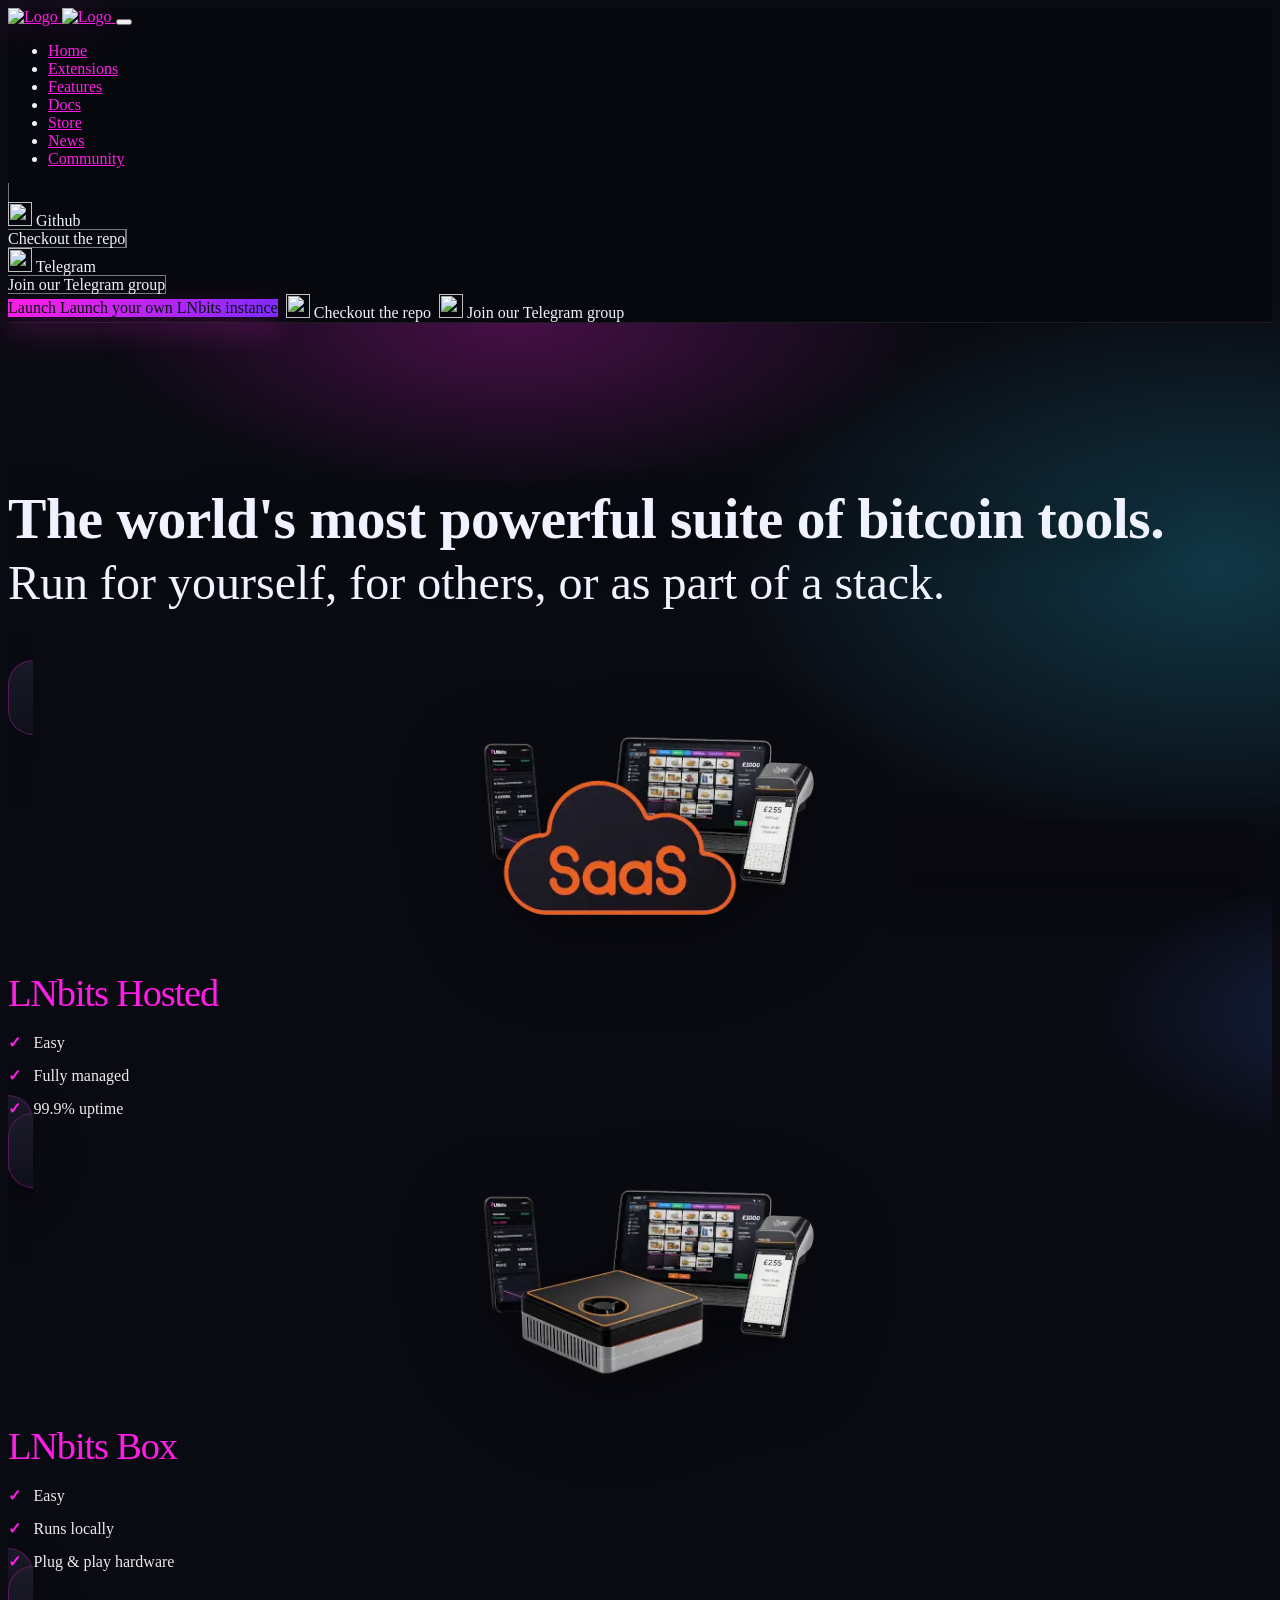
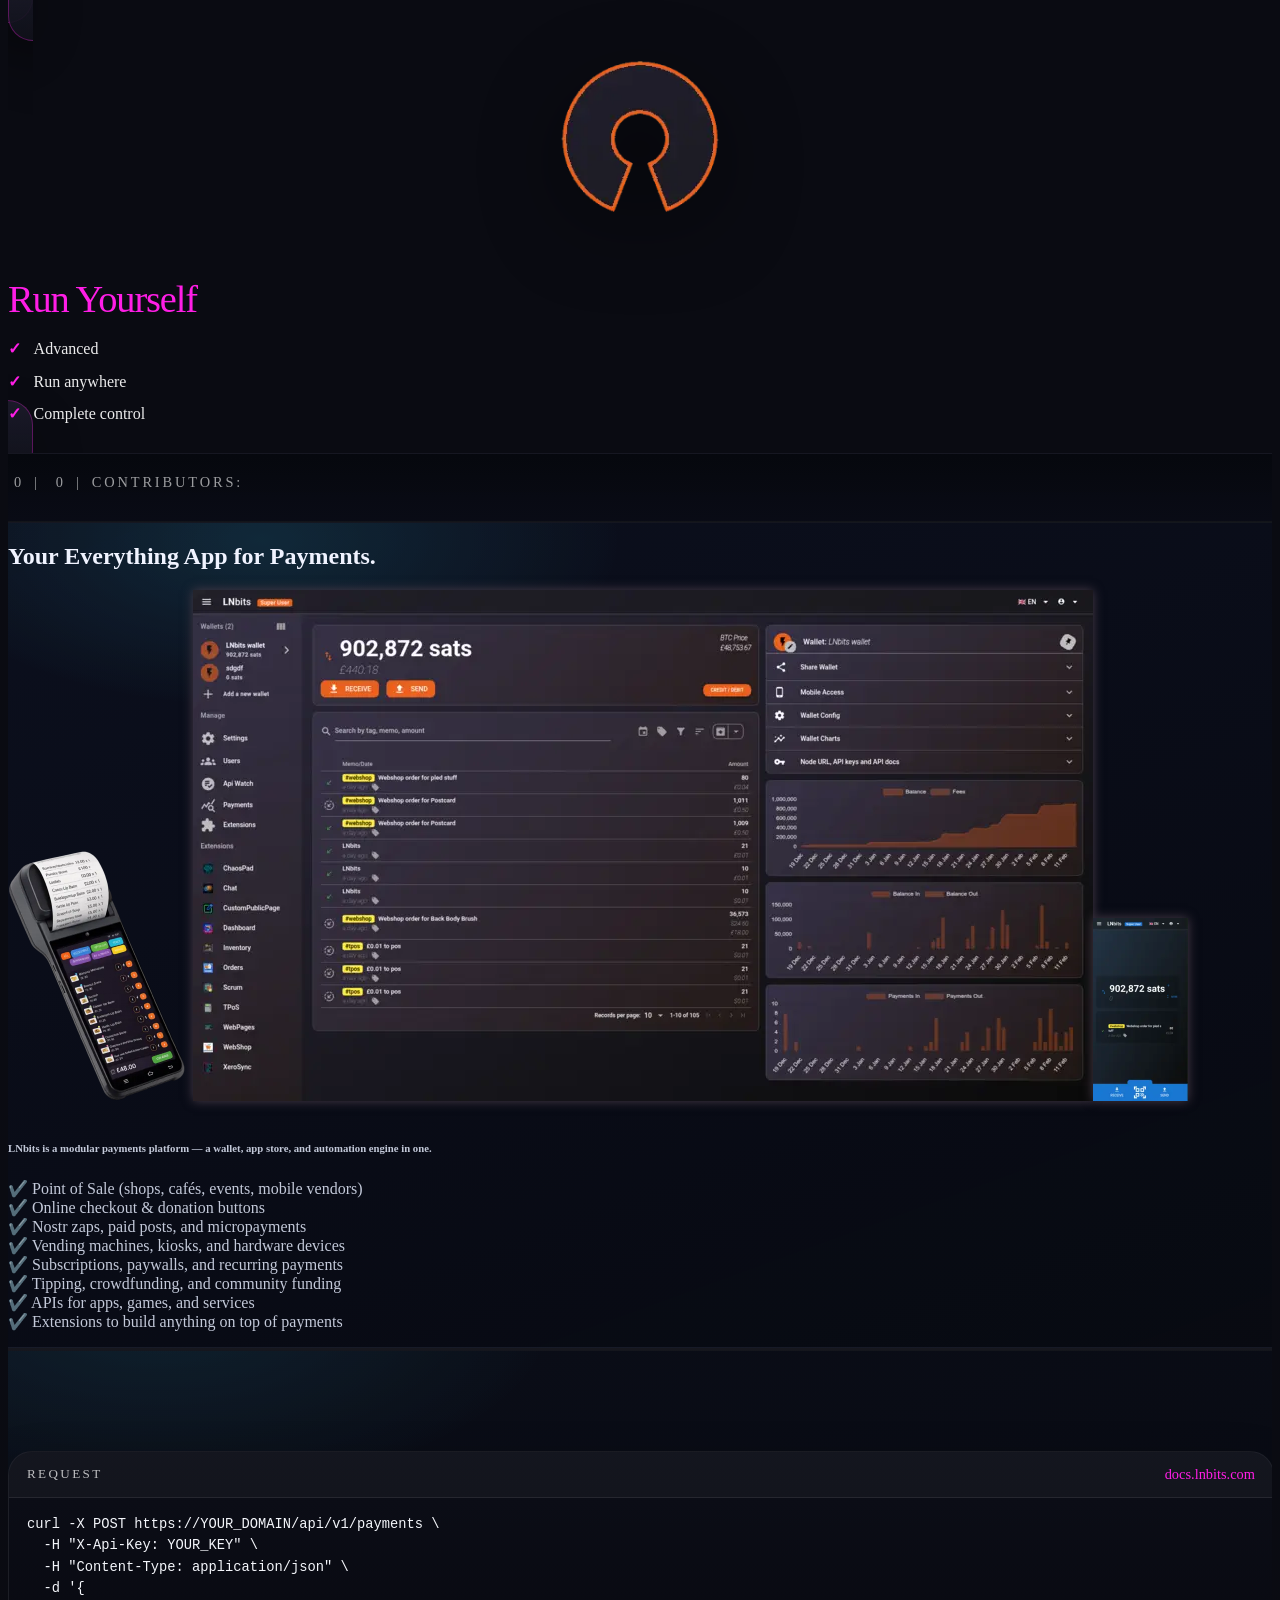
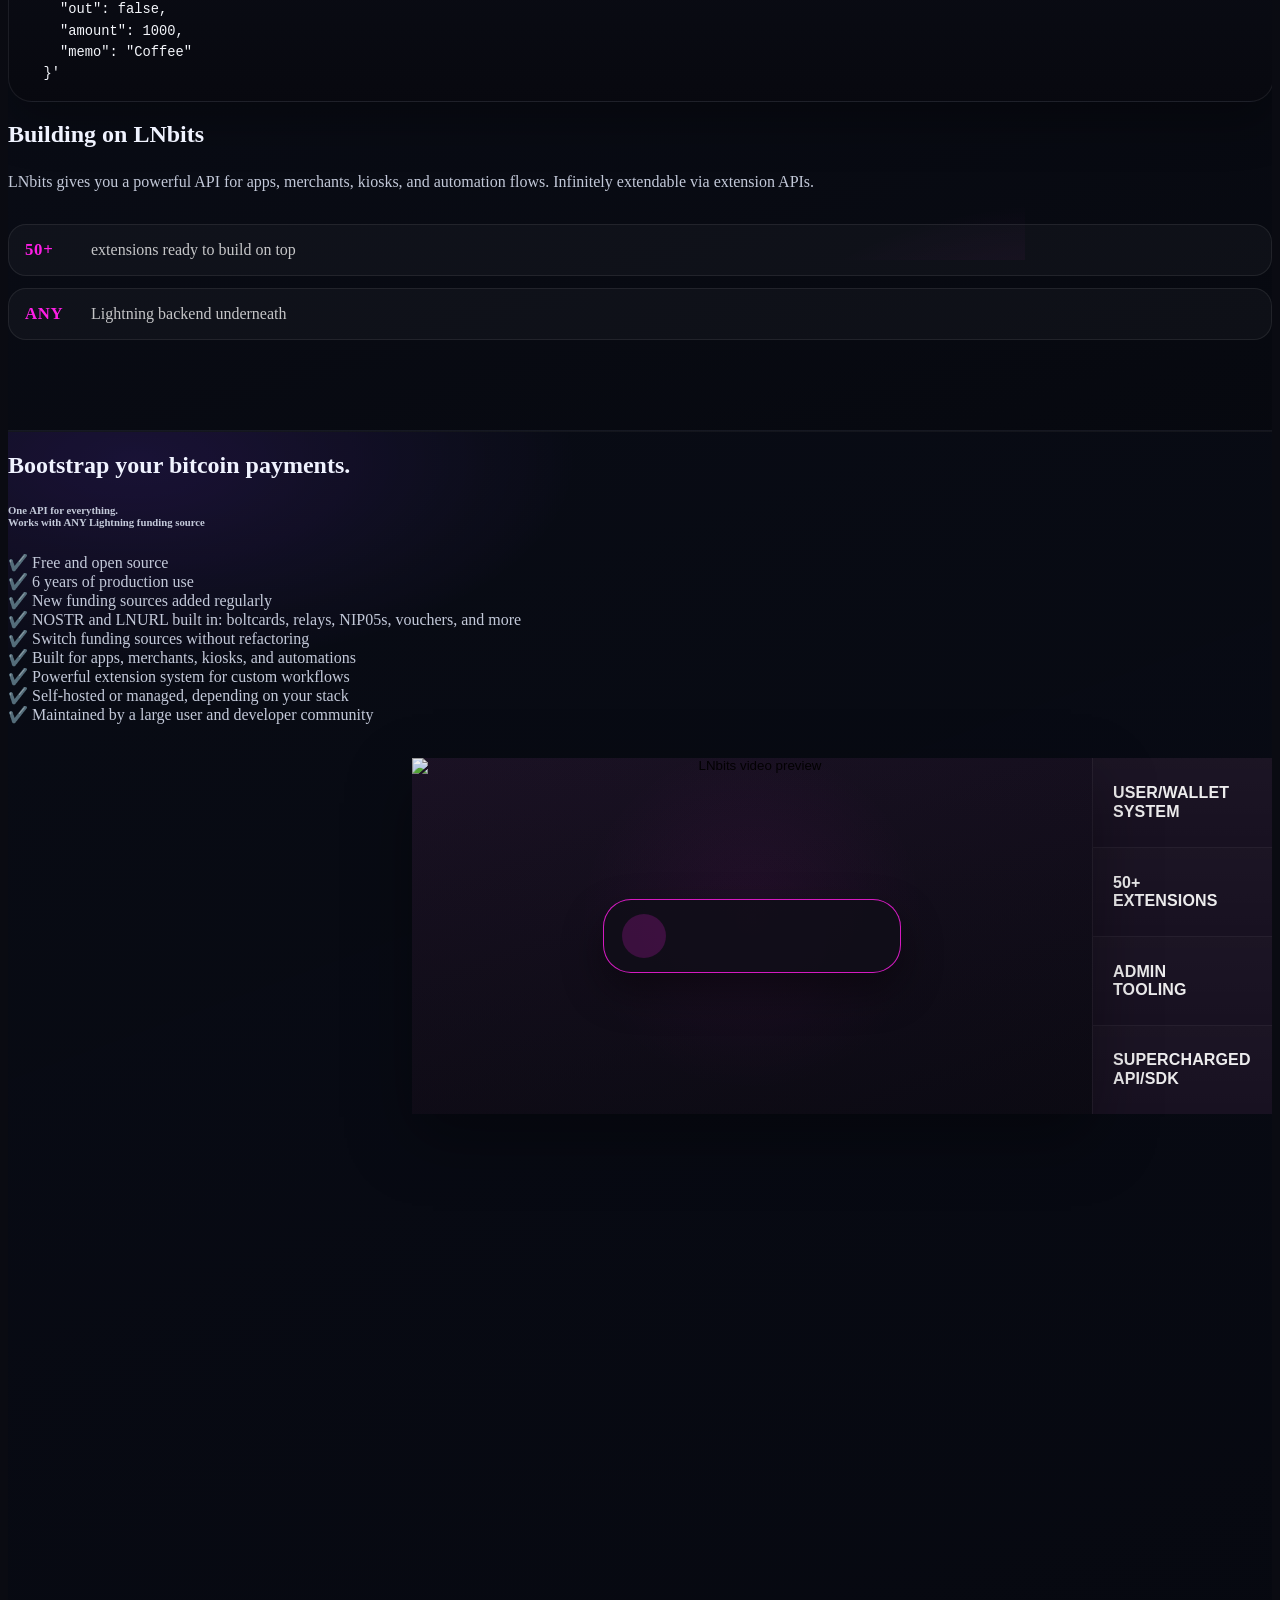
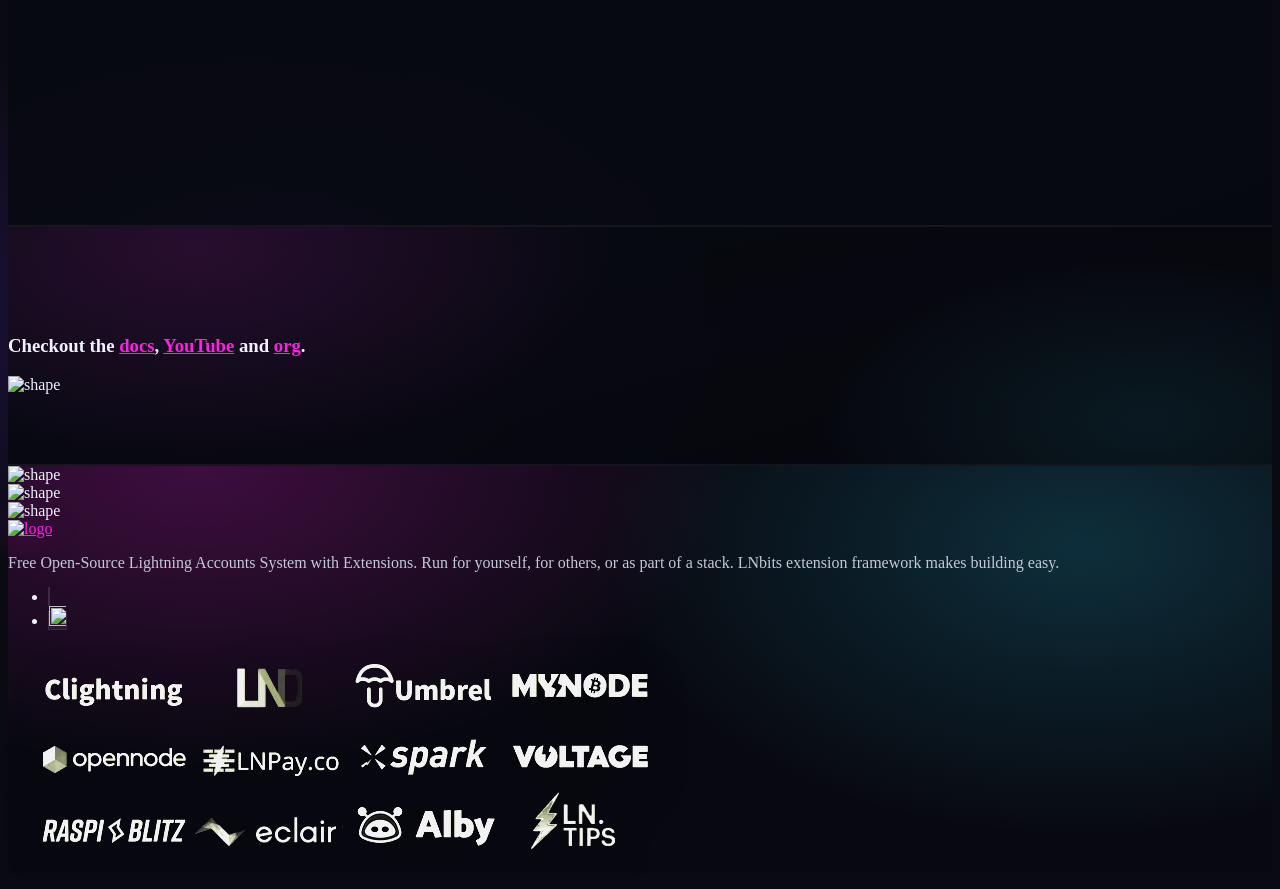
==== index.html @ 3dd3a44b "Update index.html (#21)" ====
<!DOCTYPE html>
<html lang="en">

<head>
  <!-- 600 000 000 000 -->
  <meta charset="UTF-8" />
  <meta http-equiv="X-UA-Compatible" content="IE=edge" />
  <meta name="viewport" content="width=device-width, initial-scale=1.0" />
  <title data-i18n="meta.title">LNbits | Free Open Source Bitcoin Lightning Wallet Accounts System</title>

  <!-- Primary Meta Tags -->
  <meta name="title" content="LNbits - Free Open Source Bitcoin Lightning Wallet Accounts System" data-i18n-attr="content:meta.title" />
  <meta name="description" content="LNbits - Free Open Source Bitcoin Lightning Wallet Accounts System" data-i18n-attr="content:meta.description" />
  <link rel="canonical" href="https://lnbits.com/" />
  <link rel="alternate" hreflang="x-default" href="https://lnbits.com/" />
  <link rel="alternate" hreflang="en" href="https://lnbits.com/" />
  <link rel="alternate" hreflang="es" href="https://lnbits.com/?lang=es" />
  <link rel="alternate" hreflang="fr" href="https://lnbits.com/?lang=fr" />
  <link rel="alternate" hreflang="de" href="https://lnbits.com/?lang=de" />
  <link rel="alternate" hreflang="pt" href="https://lnbits.com/?lang=pt" />
  <link rel="alternate" hreflang="it" href="https://lnbits.com/?lang=it" />
  <link rel="alternate" hreflang="nl" href="https://lnbits.com/?lang=nl" />
  <link rel="alternate" hreflang="ru" href="https://lnbits.com/?lang=ru" />
  <link rel="alternate" hreflang="zh" href="https://lnbits.com/?lang=zh" />
  <link rel="alternate" hreflang="ja" href="https://lnbits.com/?lang=ja" />
  <link rel="alternate" hreflang="ko" href="https://lnbits.com/?lang=ko" />
  <link rel="alternate" hreflang="ar" href="https://lnbits.com/?lang=ar" />
  <link rel="preload" as="image" href="assets/images/logo/logo.svg" />
  <link rel="preload" as="image" href="assets/images/products/saas_small.webp" />
  <link rel="preload" as="image" href="assets/images/products/lnbitsbox_small.webp" />
  <link rel="preload" as="image" href="assets/images/products/github_small.webp" />

  <!-- Open Graph / Facebook -->
  <meta property="og:type" content="website" />
  <meta property="og:url" content="https://lnbits.com" />
  <meta property="og:title" content="LNbits - Free Open Source Bitcoin Lightning Wallet Accounts System" data-i18n-attr="content:meta.og_title" />
  <meta property="og:description" content="LNbits - Free Open Source Bitcoin Lightning Wallet Accounts System" data-i18n-attr="content:meta.og_description" />
  <meta property="og:image" content="https://raw.githubusercontent.com/lnbits/lnbits.com/refs/heads/main/assets/images/thumb.png" />

  <!-- Twitter -->
  <meta property="twitter:card" content="summary_large_image" />
  <meta property="twitter:url" content="https://lnbits.com" />
  <meta property="twitter:title" content="LNbits - Free Open Source Bitcoin Lightning Wallet Accounts System" data-i18n-attr="content:meta.twitter_title" />
  <meta property="twitter:description" content="LNbits - Free Open Source Bitcoin Lightning Wallet Accounts System" data-i18n-attr="content:meta.twitter_description" />
  <meta property="twitter:image" content="https://raw.githubusercontent.com/lnbits/lnbits.com/refs/heads/main/assets/images/thumb.png" />
  <script>
    (function () {
      var supported = ["en", "es", "fr", "de", "pt", "it", "nl", "ru", "zh", "ja", "ko", "ar"];
      var defaultLang = "en";
      var params = new URLSearchParams(window.location.search);
      var requested = params.get("lang");
      var lang = supported.indexOf(requested) !== -1 ? requested : defaultLang;
      var canonicalUrl = lang === defaultLang ? "https://lnbits.com/" : "https://lnbits.com/?lang=" + lang;

      document.documentElement.lang = lang;

      var canonical = document.querySelector('link[rel="canonical"]');
      if (canonical) {
        canonical.href = canonicalUrl;
      }

      var ogUrl = document.querySelector('meta[property="og:url"]');
      if (ogUrl) {
        ogUrl.setAttribute("content", canonicalUrl);
      }

      var twitterUrl = document.querySelector('meta[property="twitter:url"]');
      if (twitterUrl) {
        twitterUrl.setAttribute("content", canonicalUrl);
      }
    })();
  </script>

  <!--====== Favicon Icon ======-->
  <link rel="shortcut icon" href="assets/images/favicon.ico" type="image/svg" />

  <!-- ===== All CSS files ===== -->
  <link rel="stylesheet" href="assets/css/bootstrap.min.css" />
  <link rel="stylesheet" href="assets/css/animate.css" />
  <link rel="stylesheet" href="assets/css/lineicons.css" />
  <link rel="stylesheet" href="assets/css/materialicons.css" />
  <link rel="stylesheet" href="assets/css/ud-styles.css" />
  <link rel="stylesheet" href="assets/css/quasar.prod.css" />
  <link rel="stylesheet" href="assets/css/lnbits.css" />
</head>

<body class="body--dark">

  <div id="q-app">
    <!-- ====== Header Start ====== -->
    <header class="ud-header">
      <div class="container">
        <div class="row">
          <div class="col-lg-12">
            <nav class="navbar navbar-expand-lg">
              <a class="navbar-brand" href="/">
                <img src="assets/images/logo/logo.svg" class="gt-sm ln-brand-logo" alt="Logo" width="180" height="54" fetchpriority="high" decoding="async" />
                <img src="assets/images/logo/logo.svg" class="lt-md q-pt-sm q-ml-md ln-brand-logo ln-brand-logo--mobile" alt="Logo" width="100" height="30" fetchpriority="high" decoding="async" />
              </a>
              <button
                class="navbar-toggler"
                type="button"
                aria-label="Toggle navigation"
                aria-controls="mainMenu"
                aria-expanded="false"
                onclick="window.toggleLnbitsMenu()"
              >
                <span class="toggler-icon"></span>
                <span class="toggler-icon"></span>
                <span class="toggler-icon"></span>
              </button>
              <div class="navbar-collapse" id="mainMenu">
                <ul id="nav" class="navbar-nav mx-auto">
                  <li class="nav-item">
                    <a class="ud-menu-scroll" href="#home" data-i18n="nav.home">Home</a>
                  </li>
                  <li class="nav-item">
                    <a class="ud-menu-scroll" href="#extensions" data-i18n="nav.extensions">Extensions</a>
                  </li>
                  <li class="nav-item">
                    <a class="ud-menu-scroll" href="#bootstrap" data-i18n="nav.connect">Features</a>
                  </li>
                  <li class="nav-item">
                    <a href="https://docs.lnbits.com" data-i18n="nav.docs">Docs</a>
                  </li>
                  <li class="nav-item">
                    <a href="https://shop.lnbits.com" data-i18n="nav.store">Store</a>
                  </li>
                  <li class="nav-item">
                    <a href="https://news.lnbits.com/" title="LNbits news" data-i18n="nav.news" data-i18n-attr="title:nav.news_title">News</a>
                  </li>
                   <li class="nav-item">
                    <a href="https://community.lnbits.com" title="LNbits community forum" data-i18n="nav.community" data-i18n-attr="title:nav.community_title">Community</a>
                  </li>
                </ul>
                <div class="ln-menu-actions">
                  <q-btn no-caps type="a" href="https://github.com/lnbits/lnbits#lnbits" rounded outline color="white" class="ln-btn-outline">
                    <div class="flex items-center gap-2">
                      <q-icon size="md">
                        <img src="assets/images/github_white.png" style="width: 24px; height: 24px;" width="30" height="30" loading="lazy" decoding="async">
                      </q-icon>
                      <span data-i18n="button.github">Github</span>
                    </div>
                    <q-tooltip data-i18n="tooltip.github">Visit LNbits on Github</q-tooltip>
                  </q-btn>
                  <q-btn no-caps type="a" href="https://t.me/lnbits" rounded outline color="white" class="ln-btn-outline q-mt-xs">
                    <div class="flex items-center gap-2">
                      <q-icon size="md">
                        <img src="assets/images/telegram_white.png" style="width: 24px; height: 24px;" width="30" height="30" loading="lazy" decoding="async">
                      </q-icon>
                      <span data-i18n="button.telegram">Telegram</span>
                    </div>
                    <q-tooltip data-i18n="tooltip.telegram">Join our Telegram group</q-tooltip>
                  </q-btn>
                  <q-select
                    v-model="activeLang"
                    :options="langOptions"
                    option-value="code"
                    option-label="flag"
                    dense
                    borderless
                    class="ln-lang-qselect"
                    popup-content-class="ln-lang-popup"
                    :aria-label="langLabel"
                  ></q-select>
                </div>
              </div>

              <div class="ln-header-actions">
                <q-btn
                  no-caps
                  text-color="black"
                  type="a"
                  href="https://my.lnbits.com"
                  size="md"
                  class="q-mr-xs gt-sm ln-btn-primary"
                >
                <span data-i18n="button.launch">Launch</span>
                <q-tooltip data-i18n="tooltip.launch">Launch your own LNbits instance</q-tooltip>
              </q-btn>

              <q-btn no-caps flat type="a" href="https://github.com/lnbits/lnbits#lnbits" aria-label="Github" class="gt-sm ln-header-icon-link">
                <q-icon size="md">
                  <img src="assets/images/github_white.png" style="width: 24px; height: 24px;" width="30" height="30" loading="lazy" decoding="async">
                </q-icon>
                <q-tooltip data-i18n="tooltip.github">Visit LNbits on Github</q-tooltip>
              </q-btn>
              <q-btn no-caps flat type="a" href="https://t.me/lnbits" aria-label="Telegram" class="gt-sm ln-header-icon-link q-mt-xs">
                <q-icon size="md">
                  <img src="assets/images/telegram_white.png" style="width: 24px; height: 24px;" width="30" height="30" loading="lazy" decoding="async">
                </q-icon>
                <q-tooltip data-i18n="tooltip.telegram">Join our Telegram group</q-tooltip>
              </q-btn>
              <q-select
                v-model="activeLang"
                :options="langOptions"
                option-value="code"
                option-label="flag"
                dense
                borderless
                class="gt-sm ln-lang-qselect q-ml-xs"
                popup-content-class="ln-lang-popup"
                :aria-label="langLabel"
              ></q-select>
            </div>
            </nav>
          </div>
        </div>
      </div>
    </header>
    <!-- ====== Header End ====== -->

    <div class="ln-landing-fold">
      <!-- ====== Hero Start ====== -->
      <section class="ud-hero" id="home">
        <div class="container">
          <div class="row">
            <div class="col-lg-12">
              <div class="ud-hero-content ln-hero-intro">
                <h1 class="ud-hero-title">
                  <span data-i18n="hero.title">The world's most powerful suite of bitcoin tools.</span>
                </h1>
                <p class="ud-hero-desc mb-1">
                  <span data-i18n="hero.subtitle">Run for yourself, for others, or as part of a stack.</span>
                </p>
              </div>
            </div>
          </div>
          <div class="row">
            <div class="col-lg-12">
              <div class="row justify-content-center align-items-end g-4">
                <div class="col-12 col-sm-4">
                  <a
                    class="ln-landing-product d-flex flex-column text-center"
                    href="https://my.lnbits.com"
                    rel="noopener noreferrer"
                  >
                    <img
                      class="ln-landing-product__image img-fluid"
                      src="assets/images/products/saas_small.webp"
                      alt="SaaS product image"
                      width="400"
                      height="267"
                      loading="eager"
                      fetchpriority="high"
                      decoding="async"
                    >
                    <div class="ln-landing-product__body">
                      <span class="ln-landing-product__title d-block" data-i18n="products.saas.title">LNbits Hosted</span>
                      <ul class="ln-landing-product__bullets">
                        <li data-i18n="products.saas.bullet1">Easy</li>
                        <li data-i18n="products.saas.bullet2">Fully managed</li>
                        <li data-i18n="products.saas.bullet3">99.9% uptime</li>
                      </ul>
                    </div>
                  </a>
                </div>
                <div class="col-12 col-sm-4">
                  <a
                    class="ln-landing-product d-flex flex-column text-center"
                    href="https://shop.lnbits.com/product/lnbitsbox"
                    rel="noopener noreferrer"
                  >
                    <img
                      class="ln-landing-product__image img-fluid"
                      src="assets/images/products/lnbitsbox_small.webp"
                      alt="LNbitsBox product image"
                      width="400"
                      height="267"
                      loading="eager"
                      fetchpriority="high"
                      decoding="async"
                    >
                    <div class="ln-landing-product__body">
                      <span class="ln-landing-product__title d-block" data-i18n="products.box.title">LNbits Box</span>
                      <ul class="ln-landing-product__bullets">
                        <li data-i18n="products.box.bullet1">Easy</li>
                        <li data-i18n="products.box.bullet2">Runs locally</li>
                        <li data-i18n="products.box.bullet3">Plug &amp; play hardware</li>
                      </ul>
                    </div>
                  </a>
                </div>
                <div class="col-12 col-sm-4">
                  <a
                    class="ln-landing-product d-flex flex-column text-center"
                    href="https://github.com/lnbits/lnbits"
                    rel="noopener noreferrer"
                  >
                    <img
                      class="ln-landing-product__image img-fluid"
                      src="assets/images/products/github_small.webp"
                      alt="Run Yourself product image"
                      width="400"
                      height="267"
                      loading="eager"
                      fetchpriority="high"
                      decoding="async"
                    >
                    <div class="ln-landing-product__body">
                      <span class="ln-landing-product__title d-block" data-i18n="products.selfhost.title">Run Yourself</span>
                      <ul class="ln-landing-product__bullets">
                        <li data-i18n="products.selfhost.bullet1">Advanced</li>
                        <li data-i18n="products.selfhost.bullet2">Run anywhere</li>
                        <li data-i18n="products.selfhost.bullet3">Complete control</li>
                      </ul>
                    </div>
                  </a>
                </div>
              </div>
            </div>
          </div>
        </div>
      </section>
      <!-- ====== Hero End ====== -->

      <section class="ln-contrib-strip">
        <div class="container">
          <div class="ln-contrib-label" id="ln-repo-metrics" data-i18n="contributors.label">Contributors</div>
          <div class="ln-contrib-marquee">
            <div class="ln-contrib-track" id="ln-contrib-track"></div>
          </div>
        </div>
      </section>
    </div>

    <!-- ====== Features Start ====== -->
    <section id="features" class="ud-features ln-section ln-section--devices">
      <div class="container">
        <div class="row">
          <div class="col-lg-12">
            <h2 class="q-pb-lg" data-i18n="features.title">Your Everything App for Payments.</h2>
            <div class="row">
              <div class="col-7 gt-sm ln-device-showcase">
                <div class="row ln-device-showcase__row">
                  <div class="col-3">
                    <img src="./assets/images/hero/pos.webp"
                      class="ln-device-showcase__pos"
                      width="370"
                      height="502"
                      loading="lazy" decoding="async">
                  </div>
                  <div class="col-7 q-px-xs">
                    <img src="./assets/images/hero/desktop.webp" class="ln-device-showcase__desktop" width="900" height="511" loading="lazy" decoding="async">
                  </div>
                  <div class="col-2 q-px-xs">
                    <img src="./assets/images/hero/webwallet.webp" class="ln-device-showcase__wallet" width="190" height="366" loading="lazy" decoding="async">
                  </div>
                </div>

              </div>

              <div class="col">
<h6 class="q-pb-lg" data-i18n="features.lead" data-i18n-html="true">
  <br />LNbits is a modular payments platform — a wallet, app store, and automation engine in one. 
</h6>

<p data-i18n="features.list_html" data-i18n-html="true">
  ✔️ Point of Sale (shops, cafés, events, mobile vendors)  
  <br />✔️ Online checkout & donation buttons
  <br />✔️ Nostr zaps, paid posts, and micropayments  
  <br />✔️ Vending machines, kiosks, and hardware devices  
  <br />✔️ Subscriptions, paywalls, and recurring payments  
  <br />✔️ Tipping, crowdfunding, and community funding  
  <br />✔️ APIs for apps, games, and services  
  <br />✔️ Extensions to build anything on top of payments
</p>

              </div>

            </div>

          </div>
        </div>
      </div>
    </section>
    <!-- ====== Features End ====== -->

    <!-- ====== About Start ====== -->

    <section id="extensions" class="ud-about ln-section ln-section--extensions">

      <div class="container">
        <div class="row">
          <div class="col-lg-12">

            <div class="row ln-extensions-row">
              <div class="col">
                <h2 class="q-pb-lg" data-i18n="extensions.title">LNbits extension universe.</h2>
<h6 class="q-pb-lg" data-i18n="extensions.subtitle">
  Build LNbits your way.
</h6>

<p data-i18n="extensions.body" data-i18n-html="true">
  LNbits keeps the core minimal and powerful.
  Everything else lives as optional extensions, so you only run what you actually need.
  <br />
  Build, share, and even charge people to use your own extensions.
</p>

              </div>
              <div class="col gt-md ln-extensions-wall">
                <div class="ln-extensions-wall__frame">
                  <div class="ln-extensions-wall__track" id="ln-extensions-track"></div>
                </div>
              </div>
            </div>

          </div>
        </div>
      </div>
    </section>
    <!-- ====== About End ====== -->

    <section class="ln-section ln-section--demo">
      <div class="container">
        <div class="row align-items-center g-4 ln-demo-row">
          <div class="col-lg-6">
            <div class="ln-demo-shell">
              <div class="ln-demo-shell__top">
                <span data-i18n="demo.request">Request</span>
                <a class="ln-demo-shell__link" href="https://docs.lnbits.com" target="_blank" rel="noopener noreferrer">docs.lnbits.com</a>
              </div>
              <pre class="ln-demo-code"><code>curl -X POST https://YOUR_DOMAIN/api/v1/payments \
  -H "X-Api-Key: YOUR_KEY" \
  -H "Content-Type: application/json" \
  -d '{
    "out": false,
    "amount": 1000,
    "memo": "Coffee"
  }'</code></pre>
            </div>
          </div>
          <div class="col-lg-6">
            <div class="ln-demo-copy">
              <h2 class="q-pb-md" data-i18n="demo.title">Building on LNbits</h2>
              <p class="ln-demo-lead" data-i18n="demo.body">
                LNbits gives you a powerful API for apps, merchants, kiosks, and automation flows. Infinitely extendable via extension APIs.
              </p>
              <div class="ln-demo-metrics">
                <div class="ln-demo-metric">
                  <strong data-extension-count>50+</strong>
                  <span data-i18n="demo.metric2">extensions ready to build on top</span>
                </div>
                <div class="ln-demo-metric">
                  <strong>ANY</strong>
                  <span data-i18n="demo.metric3">Lightning backend underneath</span>
                </div>
              </div>
            </div>
          </div>
        </div>
      </div>
    </section>

    <!-- ====== Features Start ====== -->
    <section id="bootstrap" class="ud-features ln-section ln-section--bootstrap">
      <div class="container">
        <div class="row">
          <div class="col-lg-12">
            <h2 class="q-pb-lg text-center" data-i18n="bootstrap.title">Bootstrap your bitcoin payments.</h2>
            <div class="row align-items-start g-4">
              <div class="col-lg-6">
                <div class="ln-bootstrap-copy">
                  <h6 class="q-pb-lg" data-i18n="bootstrap.subtitle" data-i18n-html="true">
                    One API for everything.
                    <br />Works with ANY Lightning funding source
                  </h6>
                  <p data-i18n="bootstrap.list_html" data-i18n-html="true">
                    ✔️ Free and open source
                    <br />✔️ 6 years of production use
                    <br />✔️ New funding sources added regularly
                    <br />✔️ NOSTR and LNURL built in: boltcards, relays, NIP05s, vouchers, and more
                    <br />✔️ Switch funding sources without refactoring
                    <br />✔️ Built for apps, merchants, kiosks, and automations
                    <br />✔️ Powerful extension system for custom workflows
                    <br />✔️ Self-hosted or managed, depending on your stack
                    <br />✔️ Maintained by a large user and developer community
                  </p>
                </div>
              </div>
              <div class="col-lg-6">
                <div class="ln-bootstrap-showcase">
                  <div class="ln-bootstrap-showcase__stage">
                    <button
                      type="button"
                      class="ln-bootstrap-showcase__player"
                      @click="openHeroVideo()"
                      :aria-label="'Play ' + vidtitle + ' video'"
                    >
                      <img :src="slideimg" alt="LNbits video preview" width="1360" height="711">
                      <span class="ln-bootstrap-showcase__screen"></span>
                      <span class="ln-bootstrap-showcase__chip">
                        <span class="ln-bootstrap-showcase__chip-icon">
                          <q-icon size="30px" name="play_arrow"></q-icon>
                        </span>
                        <span class="ln-bootstrap-showcase__chip-copy">
                          <span class="ln-bootstrap-showcase__chip-title" v-text="vidtitle"></span>
                          <small class="ln-bootstrap-showcase__chip-time" v-text="vidtime"></small>
                        </span>
                      </span>
                    </button>
                  </div>
                  <div class="ln-bootstrap-showcase__rail" aria-label="LNbits feature videos">
                    <button
                      type="button"
                      class="ln-bootstrap-tile"
                      :class="{ 'is-active': activeHeroSlide === 'slide1' }"
                      data-hero-slide="slide1"
                      @mouseenter="activateHeroSlide('slide1')"
                      @focus="activateHeroSlide('slide1')"
                      @click="activateHeroSlide('slide1')"
                    >
                      <span class="ln-bootstrap-tile__title" data-i18n="hero.slide1.title">User/Wallet System</span>
                    </button>
                    <button
                      type="button"
                      class="ln-bootstrap-tile"
                      :class="{ 'is-active': activeHeroSlide === 'slide2' }"
                      data-hero-slide="slide2"
                      @mouseenter="activateHeroSlide('slide2')"
                      @focus="activateHeroSlide('slide2')"
                      @click="activateHeroSlide('slide2')"
                    >
                      <span class="ln-bootstrap-tile__title" v-text="dynamicExtensionTitle">50+ Extensions</span>
                    </button>
                    <button
                      type="button"
                      class="ln-bootstrap-tile"
                      :class="{ 'is-active': activeHeroSlide === 'slide3' }"
                      data-hero-slide="slide3"
                      @mouseenter="activateHeroSlide('slide3')"
                      @focus="activateHeroSlide('slide3')"
                      @click="activateHeroSlide('slide3')"
                    >
                      <span class="ln-bootstrap-tile__title" data-i18n="hero.slide3.title">Admin Tooling</span>
                    </button>
                    <button
                      type="button"
                      class="ln-bootstrap-tile"
                      :class="{ 'is-active': activeHeroSlide === 'slide4' }"
                      data-hero-slide="slide4"
                      @mouseenter="activateHeroSlide('slide4')"
                      @focus="activateHeroSlide('slide4')"
                      @click="activateHeroSlide('slide4')"
                    >
                      <span class="ln-bootstrap-tile__title" data-i18n="hero.slide4.title">Supercharged API/SDK</span>
                    </button>
                  </div>
                </div>
              </div>

            </div>

          </div>
        </div>
      </div>
      <q-dialog v-model="ytpopup" @show="notifyVideoDialog(true)" @hide="notifyVideoDialog(false)">
        <q-card style="width: 90%; max-width: 80vw;" flat class="q-pa-none">
          <q-card-section class="q-pa-none">
            <div class="video-container">
              <iframe
                :src="'https://www.youtube.com/embed/' + embedLink + '?autoplay=1&showinfo=0&rel=0&modestbranding=1'"
                title="YouTube video player"
                frameborder="0"
                loading="lazy"
                allow="accelerometer; autoplay; clipboard-write; encrypted-media; gyroscope; picture-in-picture; web-share"
                referrerpolicy="strict-origin-when-cross-origin"
                allowfullscreen
              ></iframe>
            </div>
          </q-card-section>
        </q-card>
      </q-dialog>
    </section>
    <!-- ====== Features End ====== -->


    <!-- ====== FAQ Start ====== -->
    <section id="connect" class="ud-faq ln-section ln-section--connect">

      <div class="container">
        <div class="row">
          <div class="col-lg-12">
            <h3 class="text-center" data-i18n="connect.subtitle_html" data-i18n-html="true">
              Checkout the <a href="https://docs.lnbits.com">docs</a>,
              <a href="https://www.youtube.com/channel/UCGXU2Ae5x5K-5aKdmKqoLYg">YouTube</a> and <a
                href="https://github.com/lnbits">org</a>.
            </h3>
          </div>
        </div>
      </div>

      <div class="shape">
        <img src="assets/images/faq/shape.svg" alt="shape" width="1440" height="886" loading="lazy" decoding="async" />
      </div>
    </section>
  <!-- ====== FAQ End ====== -->

  <!-- ====== Footer Start ====== -->
  <footer class="ud-footer">
    <div class="shape shape-1">
      <img src="assets/images/footer/shape-1.png" alt="shape" width="570" height="492" loading="lazy" decoding="async" />
    </div>
    <div class="shape shape-2">
      <img src="assets/images/footer/shape-2.png" alt="shape" width="102" height="102" loading="lazy" decoding="async" />
    </div>
    <div class="shape shape-3">
      <img src="assets/images/footer/shape-3.png" alt="shape" width="372" height="264" loading="lazy" decoding="async" />
    </div>
    <div class="ud-footer-widgets">
      <div class="container">
        <div class="row">
          <div class="col-xl-5 col-lg-4 col-md-6">
            <div class="ud-widget">
              <a href="/" class="ud-footer-logo">
                <img src="assets/images/logo/logo.svg" alt="logo" width="496" height="148" loading="lazy" decoding="async" />
              </a>
              <p class="ud-widget-desc" data-i18n="footer.desc">
                Free Open-Source Lightning Accounts System with Extensions.
                Run for yourself, for others, or as part of a stack.
                LNbits extension framework makes building easy.
              </p>
              <ul class="ud-widget-socials">

                <li>
                  <a href="https://twitter.com/lnbits">
                    <i class="lni lni-twitter-filled"></i>
                  </a>
                </li>
                <li>
                  <a href="https://njump.me/npub10efcj7x65z2ak6vd69xr8f2hvqwuaqrhlygl3yqa4y63hfvc02mqwzaeh3" title="LNbits on Nostr"
                    target="_blank" rel="noopener noreferrer"
                  >
                    <img src="assets/images/icon-nostr.png" class="ln-nostr-icon" width="255" height="298" loading="lazy" decoding="async">
                  </a>
                </li>
              </ul>
            </div>
          </div>


          <div class="col-xl-6 col-lg-6 col-md-8 col-sm-10">
            <div class="ud-widget">
              <div class="col">
                <img src="./assets/images/hero/lightning-funding-sources.webp" class="ln-funding-logos" width="685" height="227" loading="lazy" decoding="async">
              </div>
            </div>
          </div>
        </div>
      </div>
    </div>
    <div class="ud-footer-bottom">
      <div class="container">
        <div class="row">
          <div class="col-md-8">

          </div>

        </div>
      </div>
    </div>
  </footer>
  <!-- ====== Footer End ====== -->
  </div>



  <!-- ====== All Javascript Files ====== -->
  <script defer src="assets/js/vue.global.prod.js"></script>
  <script defer src="assets/js/quasar.umd.prod.js"></script>
  <script defer src="assets/js/axios.min.js"></script>
  <script defer src="assets/js/moment.min.js"></script>
  <script defer src="assets/js/bootstrap.bundle.min.js"></script>
  <script defer src="assets/js/i18n.js"></script>
  <script defer src="assets/js/main.js"></script>
  <script defer src="assets/js/lang-select.js"></script>
  <script defer src="assets/js/saas.js"></script>
  <script defer src="assets/js/landing.js"></script>
<div id="lnbits-chat-embed-root">
  <iframe id="lnbits-chat-embed-iframe" class="ln-chat-embed" data-src="https://support.lnbits.com/chat/embed/SeRhjyXBoRNrsdsUbsZStK?min=1&label=Chat%20to%20us" title="LNbits chat" loading="lazy"></iframe>
</div>
<script>
  (function() {
    var iframe = document.getElementById('lnbits-chat-embed-iframe');
    if (!iframe) return;
    var minHeight = 56;
    var maxHeight = 520;
    var loaded = false;

    function loadChat() {
      if (loaded) return;
      loaded = true;
      iframe.src = iframe.getAttribute('data-src');
    }

    if ('requestIdleCallback' in window) {
      window.requestIdleCallback(loadChat, { timeout: 4000 });
    } else {
      window.setTimeout(loadChat, 3000);
    }

    ['pointerdown', 'keydown', 'touchstart', 'scroll'].forEach(function(eventName) {
      window.addEventListener(eventName, loadChat, { once: true, passive: true });
    });

    window.addEventListener('message', function(event) {
      if (!event.data || event.data.source !== 'lnbits-chat-embed') return;
      iframe.style.height = event.data.open ? maxHeight + 'px' : minHeight + 'px';
    });
  })();
</script>
</body>

</html>
---- assets/css/lnbits.css ----
.q-focus-helper, .q-focusable, .q-hoverable, .q-manual-focusable {
    width: auto;
}

a {
    color: rgb(255, 30, 230);
    transition: color 0.3s ease-in-out;
}

a:hover, a:focus {
    color: #2b2b2b;
}

.ln-extensions-row {
  align-items: stretch;
}

.ln-extensions-wall {
  display: flex;
  align-items: stretch;
  position: relative;
  height: calc(100% + (var(--ln-section-pad) * 2));
  margin-top: calc(var(--ln-section-pad) * -1);
  margin-bottom: calc(var(--ln-section-pad) * -1);
}

.ln-extensions-wall__frame {
  position: relative;
  width: 100%;
  max-height: 560px;
  margin-top: 0;
  overflow: hidden;
}

.ln-extensions-wall__track {
  --scroll-duration: 48s;
  display: flex;
  flex-direction: column;
  animation: ln-extensions-scroll var(--scroll-duration) linear infinite;
}

.ln-extensions-wall__grid {
  display: grid;
  grid-template-columns: repeat(4, minmax(140px, 1fr));
  gap: 10px;
  padding: 0 12px 16px;
}

.ln-extension-card {
  display: flex;
  align-items: center;
  gap: 10px;
  padding: 8px 10px;
  border-radius: 10px;
  border: 1px solid rgba(255, 255, 255, 0.12);
  background: rgba(9, 11, 18, 0.72);
  box-shadow: 0 10px 22px rgba(0, 0, 0, 0.35);
  color: var(--ln-text);
  text-decoration: none;
  transition: transform 0.25s ease, border-color 0.25s ease, box-shadow 0.25s ease;
}

.ln-extension-card:hover,
.ln-extension-card:focus {
  transform: translateY(-4px);
  border-color: rgba(255, 30, 230, 0.6);
  box-shadow: 0 14px 28px rgba(255, 30, 230, 0.18);
  color: var(--ln-text);
}

.ln-extension-card__icon {
  width: 44px;
  height: 44px;
  flex: 0 0 44px;
  border-radius: 10px;
  overflow: hidden;
  background: rgba(255, 255, 255, 0.06);
  display: flex;
  align-items: center;
  justify-content: center;
  font-weight: 700;
  color: rgba(255, 255, 255, 0.7);
}

.ln-extension-card__icon img {
  width: 100%;
  height: 100%;
  object-fit: cover;
}

.ln-extension-card__text {
  display: flex;
  flex-direction: column;
  gap: 4px;
  flex: 1;
  min-width: 0;
}

.ln-extension-card__name {
  font-size: 0.72rem;
  font-weight: 600;
  line-height: 1.1;
}

.ln-extension-card__name {
  width: 100%;
  display: block;
  overflow: hidden;
  text-overflow: ellipsis;
}

@keyframes ln-extensions-scroll {
  0% {
    transform: translateY(0);
  }
  100% {
    transform: translateY(-50%);
  }
}

@media (prefers-reduced-motion: reduce) {
  .ln-extensions-wall__track {
    animation: none;
  }
}

@media only screen and (min-width: 768px) and (max-width: 991px), 
       only screen and (max-width: 767px) {
    .navbar-collapse.collapse.show {
        background-color: var(--q-dark-page);
    }
}

@media only screen and (min-width: 768px) and (max-width: 991px), (max-width: 767px){
    .navbar-nav .nav-item:hover > a {
        color: rgb(255, 30, 230);
        opacity: 1;
    }
}

.myCanvas {
    position:absolute;
    top: 0;
    left: 0;
    transform:translateX(50%,50%);
    border: 1px solid black;
    background-color: transparent;
}

@keyframes fadeOut {
    0% {
        opacity: 100%;
    }
    100% {
        opacity: 0%;
    }
}

/* ===== Landing page custom styles (moved from index.html) ===== */

.ud-hero-buttons .ud-main-btn {
  padding: 15px 25px !important;
  text-transform: none !important;
  font-size: 16px !important;
}

.video-container {
  width: 100%;
  height: 0;
  padding-bottom: 56.25%;
  /* 16:9 aspect ratio */
  position: relative;
}

.video-container iframe {
  position: absolute;
  top: 0;
  left: 0;
  width: 100%;
  height: 100%;
  border: none;
  /* Ensure no borders */
}

:root {
  --ln-pink: #ff1ee6;
  --ln-purple: #7b2cff;
  --ln-cyan: #27d7ff;
  --ln-bg: #0a0b12;
  --ln-panel: rgba(12, 14, 24, 0.88);
  --ln-border: rgba(255, 255, 255, 0.08);
  --ln-text: #f0f3ff;
  --ln-muted: #c3c9d9;
  --body-color: #c3c9d9;
  --heading-color: #f6f8ff;
}

body.body--dark {
  background:
    radial-gradient(1200px 600px at 10% -20%, rgba(255, 30, 230, 0.25), transparent 60%),
    radial-gradient(900px 500px at 95% 10%, rgba(39, 215, 255, 0.22), transparent 55%),
    radial-gradient(800px 500px at 20% 90%, rgba(123, 44, 255, 0.25), transparent 60%),
    var(--ln-bg);
  color: var(--ln-text);
}

.ud-header {
  background: rgba(7, 8, 14, 0.7);
  border-bottom: 1px solid var(--ln-border);
  backdrop-filter: blur(14px);
}

.navbar-brand img,
.ud-footer .ud-footer-logo img {
  filter: drop-shadow(0 0 18px rgba(255, 30, 230, 0.35));
}

.ln-brand-logo {
  width: 180px;
  height: auto;
}

.ln-brand-logo--mobile {
  width: 100px;
}

.ln-landing-fold {
  min-height: 100vh;
  display: flex;
  flex-direction: column;
}

.ud-hero {
  position: relative;
  overflow: hidden;
  padding: 118px 0 8px;
  flex: 1 0 auto;
  display: flex;
  align-items: center;
}

.ud-hero::before {
  content: "";
  position: absolute;
  inset: 0;
  background:
    radial-gradient(700px 280px at 20% 0%, rgba(255, 30, 230, 0.25), transparent 60%),
    radial-gradient(700px 300px at 80% 10%, rgba(39, 215, 255, 0.24), transparent 62%),
    radial-gradient(520px 240px at 55% 20%, rgba(76, 126, 255, 0.22), transparent 60%);
  pointer-events: none;
  background-size: 200% 200%;
  animation: heroFlow 14s ease-in-out infinite alternate;
}

.ud-hero > .container {
  position: relative;
  z-index: 1;
  width: 100%;
}

.ud-hero-content .ud-hero-title {
  text-shadow: 0 12px 40px rgba(0, 0, 0, 0.55);
  letter-spacing: -0.5px;
  margin-bottom: 8px;
}

.ln-hero-intro {
  width: 100%;
  max-width: 1280px;
  margin: 0 auto 78px;
}

.ln-hero-intro .ud-hero-title {
  font-size: var(--ln-hero-title-size, 3.6rem);
  line-height: 1.05;
  white-space: nowrap;
}

.ln-hero-intro .ud-hero-desc {
  display: block;
  margin: 0 auto;
  font-size: var(--ln-hero-desc-size, 3rem);
  line-height: 1.08;
  white-space: nowrap;
}

.ln-landing-product,
.ln-landing-product:hover,
.ln-landing-product:focus {
  min-height: 100%;
  color: var(--ln-pink);
  text-decoration: none;
  border: 1.5px solid rgba(255, 30, 230, 0.3);
  border-radius: 28px;
  padding: 26px 24px 30px;
  background: linear-gradient(180deg, rgba(28, 27, 42, 0.94), rgba(16, 17, 27, 0.88));
  box-shadow: 0 24px 50px rgba(0, 0, 0, 0.28);
  transition: transform 0.25s ease, border-color 0.25s ease, box-shadow 0.25s ease;
}

.ln-landing-product:hover,
.ln-landing-product:focus {
  transform: translateY(-6px);
  border-color: rgba(255, 30, 230, 0.48);
  box-shadow:
    0 28px 60px rgba(0, 0, 0, 0.34),
    0 0 28px rgba(255, 30, 230, 0.12);
}

.ln-landing-product__image {
  display: block;
  width: auto;
  max-width: 100%;
  height: auto;
  max-height: 250px;
  margin: 0 auto 18px;
  object-fit: contain;
  filter: drop-shadow(0 24px 42px rgba(0, 0, 0, 0.45));
  transition: filter 0.25s ease, transform 0.25s ease;
}

.ln-landing-product:hover .ln-landing-product__image,
.ln-landing-product:focus .ln-landing-product__image {
  transform: translateY(-4px);
  filter:
    drop-shadow(0 24px 42px rgba(0, 0, 0, 0.45))
    drop-shadow(0 0 24px rgba(255, 30, 230, 0.22));
}

.ln-landing-product__body {
  margin-top: auto;
}

.ln-landing-product__title {
  margin: 0;
  color: var(--ln-pink);
  font-size: clamp(1.9rem, 3vw, 2.45rem);
  line-height: 1.05;
  letter-spacing: -0.03em;
}

.ln-landing-product__bullets {
  list-style: none;
  margin: 18px 0 0;
  padding-left: 0;
  text-align: left;
  color: rgba(255, 255, 255, 0.92);
  font-size: 1rem;
  line-height: 1.55;
}

.ln-landing-product__bullets li {
  position: relative;
  padding-left: 1.6rem;
}

.ln-landing-product__bullets li::before {
  content: "✓";
  position: absolute;
  left: 0;
  top: 0;
  color: var(--ln-pink);
  font-weight: 700;
}

.ln-landing-product__bullets li + li {
  margin-top: 8px;
}

@media (max-width: 991px) {
  .ln-landing-product {
    padding: 20px 18px 22px;
    border-radius: 22px;
  }

  .ln-landing-product__image {
    max-height: 150px;
    margin-bottom: 14px;
  }

  .ln-landing-product__title {
    font-size: 1.6rem;
  }

  .ln-landing-product__bullets {
    margin-top: 14px;
    font-size: 0.9rem;
    line-height: 1.45;
  }

  .ln-landing-product__bullets li {
    padding-left: 1.35rem;
  }
}

.ln-btn-primary,
.ln-btn-outline {
  transition: transform 0.2s ease, box-shadow 0.2s ease, border-color 0.2s ease;
}

.ln-btn-primary {
  background: linear-gradient(135deg, var(--ln-pink), var(--ln-purple));
  color: #0b0c11 !important;
  box-shadow: 0 12px 30px rgba(255, 30, 230, 0.25);
  border: none;
}

.ln-btn-primary:hover,
.ln-btn-outline:hover {
  transform: translateY(-1px);
}

.ln-btn-outline {
  border: 1px solid rgba(255, 255, 255, 0.45) !important;
  color: var(--ln-text) !important;
  background: rgba(12, 14, 24, 0.3) !important;
  backdrop-filter: blur(8px);
}

.ln-header-actions {
  display: flex;
  align-items: center;
  gap: 8px;
}

.ln-lang-qselect .q-field__control {
  border: none;
  border-radius: 999px;
  background: rgba(12, 14, 24, 0.3);
  min-height: 36px;
  padding: 0 8px 0 14px;
  color: var(--ln-text);
}

.ln-lang-qselect .q-field__native,
.ln-lang-qselect .q-field__input {
  min-height: 36px;
  line-height: 36px;
  text-align: center;
  color: var(--ln-text);
}

.ln-lang-qselect .q-field__append,
.ln-lang-qselect .q-field__prepend {
  color: var(--ln-text);
}

.ln-lang-qselect.q-field--focused .q-field__control {
  border-color: transparent;
  box-shadow: none;
}

.ln-lang-popup {
  background: rgba(12, 14, 24, 0.96);
  color: var(--ln-text);
  border: 1px solid rgba(255, 255, 255, 0.08);
}

.ln-lang-popup .q-item {
  color: var(--ln-text);
}

.ln-btn-outline:hover {
  border-color: var(--ln-pink) !important;
  color: #ffffff !important;
  box-shadow: 0 12px 24px rgba(255, 30, 230, 0.2);
}

.ln-section {
  position: relative;
  overflow: hidden;
  background: var(--ln-section-bg, linear-gradient(180deg, rgba(10, 12, 22, 0.8), rgba(8, 9, 16, 0.95)));
  border-top: 1px solid rgba(255, 255, 255, 0.05);
  border-bottom: 1px solid rgba(255, 255, 255, 0.05);
  color: var(--ln-text);
}

.ln-section::before {
  content: "";
  position: absolute;
  inset: -30% 0;
  background: var(--ln-section-glow, none);
  opacity: 0.7;
  pointer-events: none;
  mix-blend-mode: screen;
}

.ln-section > .container {
  position: relative;
  z-index: 1;
}

.ln-section--devices {
  --ln-section-bg: linear-gradient(160deg, rgba(12, 16, 30, 0.95), rgba(8, 10, 18, 0.9));
  --ln-section-glow:
    radial-gradient(600px 280px at 20% 20%, rgba(39, 215, 255, 0.18), transparent 60%),
    radial-gradient(500px 260px at 85% 70%, rgba(123, 44, 255, 0.2), transparent 62%);
}

.ln-device-showcase,
.ln-device-showcase__row {
  display: flex;
  align-items: flex-end;
}

.ln-device-showcase__pos {
  width: 185px;
  height: auto;
}

.ln-device-showcase__desktop,
.ln-device-showcase__wallet {
  height: auto;
  box-shadow: 0 0 10px #483c49;
}

.ln-device-showcase__wallet {
  width: 95px;
}

.ln-section--extensions {
  --ln-section-bg: linear-gradient(170deg, rgba(10, 11, 20, 0.95), rgba(9, 12, 24, 0.9));
  --ln-section-glow:
    radial-gradient(620px 320px at 70% 25%, rgba(255, 30, 230, 0.16), transparent 65%),
    radial-gradient(520px 280px at 15% 80%, rgba(39, 215, 255, 0.14), transparent 62%);
  --ln-section-pad: 120px;
}

@media (max-width: 767px) {
  .ln-section--extensions {
    --ln-section-pad: 80px;
  }
}

.ln-section--bootstrap {
  --ln-section-bg: linear-gradient(160deg, rgba(9, 12, 22, 0.96), rgba(7, 9, 16, 0.92));
  --ln-section-glow:
    radial-gradient(680px 320px at 10% 20%, rgba(123, 44, 255, 0.2), transparent 65%),
    radial-gradient(520px 260px at 85% 65%, rgba(255, 30, 230, 0.14), transparent 62%);
}

.ln-bootstrap-copy {
  max-width: 560px;
}

.ln-bootstrap-showcase {
  max-width: 860px;
  margin-left: auto;
  padding-top: 18px;
  display: grid;
  grid-template-columns: minmax(0, 1.6fr) 180px;
  gap: 0;
  align-items: stretch;
}

.ln-bootstrap-showcase__stage {
  min-width: 0;
  display: flex;
}

.ln-bootstrap-showcase__player {
  position: relative;
  display: block;
  width: 100%;
  height: 100%;
  padding: 0;
  border: 0;
  border-radius: 0;
  background: linear-gradient(160deg, rgba(29, 19, 39, 0.96), rgba(15, 12, 23, 0.98));
  overflow: hidden;
  box-shadow: 0 24px 60px rgba(0, 0, 0, 0.35);
}

.ln-bootstrap-showcase__player:hover {
  transform: translateY(-1px);
  box-shadow: 0 28px 70px rgba(0, 0, 0, 0.45);
}

.ln-bootstrap-showcase__player img {
  display: block;
  width: 100%;
  height: 100%;
  object-fit: cover;
}

.ln-bootstrap-showcase__screen {
  position: absolute;
  inset: 0;
  background:
    linear-gradient(180deg, rgba(7, 8, 14, 0.06), rgba(7, 8, 14, 0.42)),
    radial-gradient(circle at 50% 45%, rgba(255, 30, 230, 0.08), transparent 44%);
  pointer-events: none;
}

.ln-bootstrap-showcase__chip {
  position: absolute;
  left: 50%;
  top: 50%;
  transform: translate(-50%, -50%);
  display: inline-flex;
  align-items: center;
  gap: 14px;
  min-width: min(78%, 260px);
  padding: 14px 18px;
  border: 1px solid rgba(255, 30, 230, 0.82);
  border-radius: 28px;
  background: rgba(17, 14, 24, 0.88);
  color: var(--ln-pink);
  box-shadow: 0 18px 40px rgba(0, 0, 0, 0.45);
  text-align: left;
}

.ln-bootstrap-showcase__chip-icon {
  display: inline-flex;
  align-items: center;
  justify-content: center;
  width: 44px;
  height: 44px;
  border-radius: 999px;
  background: rgba(255, 30, 230, 0.18);
  flex: 0 0 44px;
}

.ln-bootstrap-showcase__chip-copy {
  display: flex;
  flex-direction: column;
  min-width: 0;
}

.ln-bootstrap-showcase__chip-title {
  display: block;
  font-size: 1.2rem;
  font-weight: 700;
  line-height: 1.1;
}

.ln-bootstrap-showcase__chip-time {
  display: block;
  margin-top: 3px;
  font-size: 0.85rem;
  line-height: 1.2;
}

.ln-bootstrap-showcase__rail {
  display: grid;
  grid-template-rows: repeat(4, 1fr);
  gap: 0;
  height: 100%;
  align-self: stretch;
  background: rgba(18, 14, 26, 0.92);
}

.ln-bootstrap-tile {
  min-height: 0;
  width: 100%;
  height: 100%;
  display: flex;
  align-items: center;
  justify-content: flex-start;
  padding: 18px 20px;
  border: 0;
  border-radius: 0;
  border-left: 1px solid rgba(255, 255, 255, 0.06);
  border-top: 1px solid rgba(255, 255, 255, 0.06);
  background:
    linear-gradient(180deg, rgba(255, 255, 255, 0.015), rgba(255, 255, 255, 0)),
    rgba(24, 18, 34, 0.96);
  color: rgba(255, 255, 255, 0.92);
  text-align: left;
  text-transform: uppercase;
  letter-spacing: 0.01em;
  transition: background 0.2s ease, color 0.2s ease, box-shadow 0.2s ease;
}

.ln-bootstrap-tile:first-child {
  border-top: 0;
}

.ln-bootstrap-tile:hover,
.ln-bootstrap-tile:focus-visible,
.ln-bootstrap-tile.is-active {
  background:
    linear-gradient(180deg, rgba(255, 30, 230, 0.08), rgba(255, 30, 230, 0.02)),
    rgba(31, 23, 44, 0.98);
  color: #ffffff;
  box-shadow: inset 3px 0 0 var(--ln-pink);
  transform: none;
}

.ln-bootstrap-tile__title {
  display: block;
  max-width: 10ch;
  font-size: 1rem;
  font-weight: 750;
  line-height: 1.15;
}

.ln-section--demo {
  --ln-section-bg: linear-gradient(162deg, rgba(11, 14, 25, 0.97), rgba(7, 9, 16, 0.95));
  --ln-section-glow:
    radial-gradient(640px 300px at 12% 15%, rgba(39, 215, 255, 0.14), transparent 62%),
    radial-gradient(540px 260px at 86% 75%, rgba(255, 30, 230, 0.14), transparent 62%);
  padding-top: 100px;
  padding-bottom: 90px;
}

.ln-demo-copy {
  width: 100%;
}

.ln-demo-row {
  --bs-gutter-x: 3.5rem;
}

.ln-demo-eyebrow {
  margin-bottom: 12px;
  color: rgba(255, 255, 255, 0.66);
  font-size: 0.8rem;
  letter-spacing: 0.24em;
  text-transform: uppercase;
}

.ln-demo-lead {
  color: var(--ln-muted);
  font-size: 1rem;
  line-height: 1.7;
  margin-bottom: 0;
}

.ln-demo-metrics {
  margin-top: 28px;
  display: grid;
  gap: 12px;
}

.ln-demo-metric {
  display: flex;
  align-items: center;
  gap: 14px;
  padding: 14px 16px;
  border: 1px solid rgba(255, 255, 255, 0.08);
  border-radius: 18px;
  background: rgba(255, 255, 255, 0.03);
}

.ln-demo-metric strong {
  color: var(--ln-pink);
  font-size: 1.05rem;
  letter-spacing: 0.04em;
  min-width: 52px;
}

.ln-demo-metric span {
  color: rgba(255, 255, 255, 0.76);
  line-height: 1.4;
}

.ln-demo-shell {
  width: 100%;
  border: 1px solid rgba(255, 255, 255, 0.08);
  border-radius: 24px;
  overflow: hidden;
  background: linear-gradient(180deg, rgba(12, 14, 24, 0.98), rgba(8, 9, 16, 0.96));
  box-shadow: 0 20px 48px rgba(0, 0, 0, 0.32);
}

.ln-demo-shell__top {
  padding: 14px 18px;
  border-bottom: 1px solid rgba(255, 255, 255, 0.08);
  background: rgba(255, 255, 255, 0.03);
  color: rgba(255, 255, 255, 0.72);
  font-size: 0.82rem;
  letter-spacing: 0.18em;
  text-transform: uppercase;
  display: flex;
  align-items: center;
  justify-content: space-between;
  gap: 12px;
}

.ln-demo-shell__link {
  color: var(--ln-pink);
  letter-spacing: normal;
  text-transform: none;
  font-size: 0.9rem;
  text-decoration: none;
}

.ln-demo-shell__link:hover {
  color: #fff;
}

.ln-demo-code {
  margin: 0;
  padding: 16px 18px;
  color: #f4f6fb;
  font-size: 0.86rem;
  line-height: 1.55;
  white-space: pre-wrap;
  word-break: break-word;
  background: transparent;
}

.ln-demo-code code {
  color: inherit;
  font-family: "SFMono-Regular", Consolas, "Liberation Mono", Menlo, monospace;
}

.ln-section--connect {
  --ln-section-bg: linear-gradient(165deg, rgba(8, 10, 18, 0.96), rgba(6, 7, 13, 0.95));
  --ln-section-glow:
    radial-gradient(640px 320px at 15% 25%, rgba(255, 30, 230, 0.18), transparent 65%),
    radial-gradient(520px 260px at 90% 70%, rgba(39, 215, 255, 0.12), transparent 62%);
  padding-top: 90px;
  padding-bottom: 70px;
}

.ud-widget-desc,
.ud-info-meta p,
.ud-about p,
.ud-features p,
.ud-features h6 {
  color: var(--ln-muted);
}

.ud-footer {
  background:
    radial-gradient(900px 500px at 15% 0%, rgba(255, 30, 230, 0.22), transparent 60%),
    radial-gradient(800px 480px at 85% 20%, rgba(39, 215, 255, 0.18), transparent 60%),
    #080910;
  border-top: 1px solid rgba(255, 255, 255, 0.05);
}

.ud-widget-socials a {
  background: rgba(255, 255, 255, 0.06);
  border: 1px solid rgba(255, 255, 255, 0.08);
}

.ud-widget-socials a:hover {
  border-color: var(--ln-pink);
  box-shadow: 0 8px 20px rgba(255, 30, 230, 0.2);
}

.ln-funding-logos {
  display: block;
  max-width: 100%;
  height: auto;
  opacity: 0.95;
  filter: brightness(1.25) contrast(1.15) saturate(1.05)
    drop-shadow(0 12px 28px rgba(0, 0, 0, 0.35));
}

.ln-nostr-icon {
  height: 20px;
  width: auto;
}

.ln-chat-embed {
  position: fixed;
  right: 24px;
  bottom: 24px;
  width: 360px;
  height: 56px;
  border: 0;
  border-radius: 12px;
  box-shadow: 0 16px 40px rgba(0, 0, 0, 0.35);
  z-index: 9999;
  transition: height 0.2s ease;
  overflow: hidden;
  background: rgba(0, 0, 0, 0.2);
}

.ln-contrib-strip {
  position: relative;
  padding: 20px 0 18px;
  background: linear-gradient(180deg, rgba(6, 8, 14, 0.98), rgba(10, 12, 22, 0.92));
  border-top: 1px solid rgba(255, 255, 255, 0.05);
  border-bottom: 1px solid rgba(255, 255, 255, 0.05);
  overflow: hidden;
  flex: 0 0 auto;
}

.ln-contrib-label {
  font-size: 0.9rem;
  letter-spacing: 0.2em;
  text-transform: uppercase;
  color: rgba(255, 255, 255, 0.6);
  margin-bottom: 12px;
  display: flex;
  align-items: center;
  gap: 10px;
  flex-wrap: wrap;
}

.ln-contrib-label .ln-metric {
  display: inline-flex;
  align-items: center;
  gap: 6px;
}

.ln-contrib-label .ln-metric i {
  font-size: 0.95rem;
  color: rgba(255, 255, 255, 0.75);
}

.ln-contrib-marquee {
  position: relative;
  overflow: hidden;
  mask-image: linear-gradient(90deg, transparent, #000 10%, #000 90%, transparent);
}

.ln-contrib-marquee::before,
.ln-contrib-marquee::after {
  content: "";
  position: absolute;
  top: 0;
  bottom: 0;
  width: 80px;
  pointer-events: none;
  z-index: 2;
}

.ln-contrib-marquee::before {
  left: 0;
  background: linear-gradient(90deg, rgba(6, 8, 14, 1), rgba(6, 8, 14, 0));
}

.ln-contrib-marquee::after {
  right: 0;
  background: linear-gradient(270deg, rgba(6, 8, 14, 1), rgba(6, 8, 14, 0));
}

.ln-contrib-track {
  display: flex;
  align-items: center;
  gap: 16px;
  width: max-content;
  animation: lnContribScroll 60s linear infinite;
  padding-right: 16px;
}

.ln-contrib-avatar {
  height: 48px;
  width: 48px;
  border-radius: 999px;
  border: 1px solid rgba(255, 255, 255, 0.12);
  box-shadow: 0 10px 24px rgba(0, 0, 0, 0.35);
  transition: transform 0.2s ease, border-color 0.2s ease;
  object-fit: cover;
  background: rgba(255, 255, 255, 0.05);
}

.ln-contrib-link:hover .ln-contrib-avatar {
  transform: translateY(-2px) scale(1.03);
  border-color: var(--ln-pink);
}

@media (max-width: 767px) {
  .ln-contrib-strip {
    padding: 18px 0;
  }

  .ln-contrib-avatar {
    height: 40px;
    width: 40px;
  }

  .ln-contrib-marquee::before,
  .ln-contrib-marquee::after {
    width: 40px;
  }
}

@keyframes lnContribScroll {
  0% {
    transform: translateX(0);
  }
  100% {
    transform: translateX(-50%);
  }
}

@media (max-width: 991px) {
  .ud-hero {
    padding: 104px 0 6px;
  }
}

@media (max-width: 767px) {
  .ud-hero {
    padding: 102px 0 4px;
  }

  .ln-hero-intro {
    margin-bottom: 36px;
    max-width: 860px;
  }

  .ln-hero-intro .ud-hero-title {
    font-size: clamp(2.25rem, 8vw, 3rem);
    line-height: 1.1;
    white-space: normal;
  }

  .ln-hero-intro .ud-hero-desc {
    font-size: clamp(1.4rem, 5.4vw, 2rem);
    line-height: 1.15;
    white-space: normal;
  }

  .ln-landing-product__image {
    max-height: 190px;
  }

  .ln-landing-product__title {
    font-size: 1.8rem;
  }

  .ln-landing-product__bullets {
    font-size: 0.95rem;
  }

  .ln-bootstrap-showcase {
    margin-top: 16px;
    max-width: 100%;
    padding-top: 0;
    grid-template-columns: 1fr;
  }

  .ln-bootstrap-showcase__chip {
    min-width: 0;
    width: calc(100% - 32px);
  }

  .ln-bootstrap-showcase__rail {
    grid-template-columns: repeat(2, minmax(0, 1fr));
    grid-template-rows: none;
  }

  .ln-bootstrap-tile {
    min-height: 96px;
    height: auto;
  }

  .ln-demo-metric {
    align-items: flex-start;
  }

  .ln-demo-shell {
    max-width: 100%;
  }

  .ln-demo-row {
    --bs-gutter-x: 1.5rem;
  }

  .ln-section--demo {
    padding-top: 80px;
    padding-bottom: 40px;
  }

  .ln-demo-code {
    font-size: 0.82rem;
  }

  .ln-section h2 {
    font-size: 1.75rem;
    line-height: 2.2rem;
    letter-spacing: -0.01em;
  }

}

@media (max-width: 575px) {
  .ln-bootstrap-showcase__rail {
    grid-template-columns: 1fr;
  }

  .ln-bootstrap-showcase__chip {
    gap: 12px;
    padding: 12px 14px;
  }

  .ln-bootstrap-showcase__chip-title {
    font-size: 1rem;
  }
}

@keyframes heroFlow {
  0% {
    background-position: 20% 0%, 80% 20%, 50% 10%;
  }
  100% {
    background-position: 40% 20%, 60% 0%, 70% 30%;
  }
}

@-moz-document url-prefix() {
  .ud-header,
  .ln-btn-outline,
  .ln-extension-card {
    backdrop-filter: none;
  }

  .ud-hero,
  .ud-hero::before {
    animation: none;
  }

  .ln-section::before {
    mix-blend-mode: normal;
    opacity: 0.35;
  }

  .ln-contrib-marquee {
    mask-image: none;
  }

  .ln-contrib-marquee::before,
  .ln-contrib-marquee::after {
    display: none;
  }

  .ln-funding-logos,
  .navbar-brand img,
  .ud-footer .ud-footer-logo img {
    filter: none;
  }
}
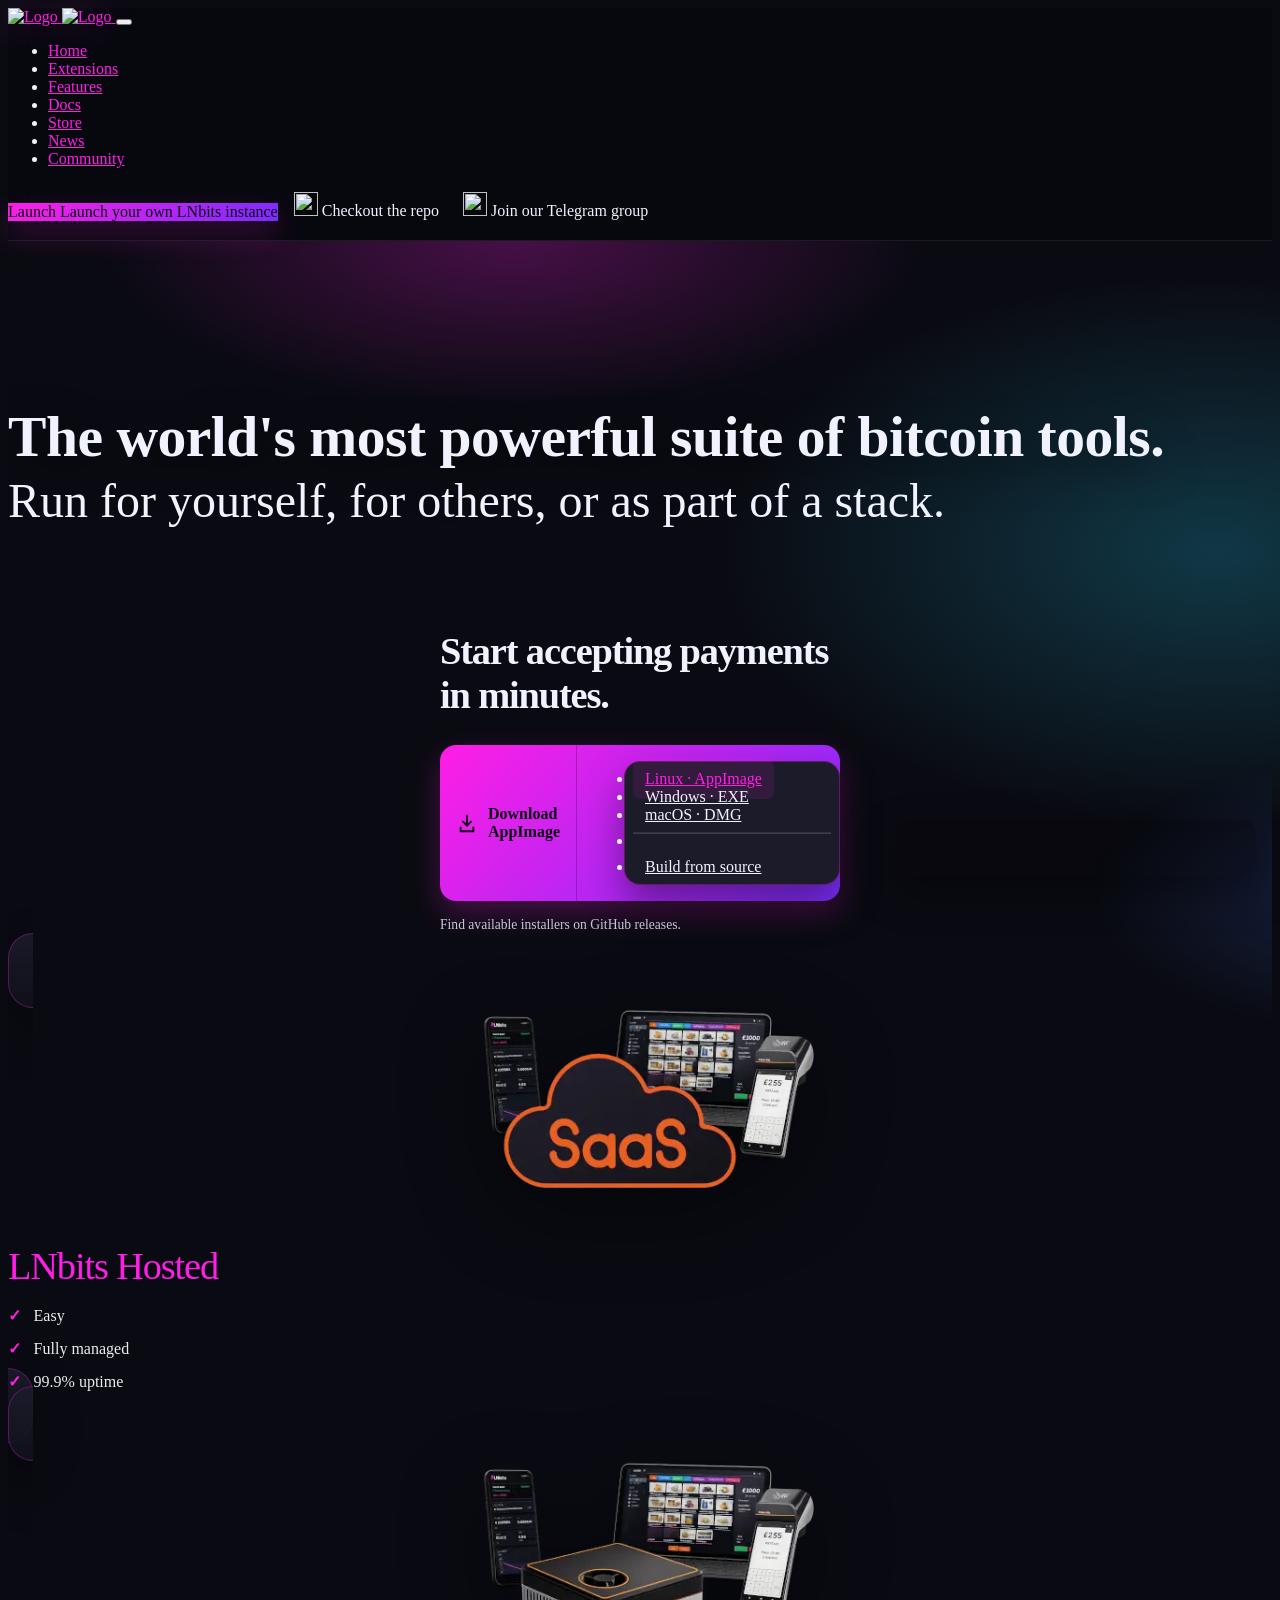
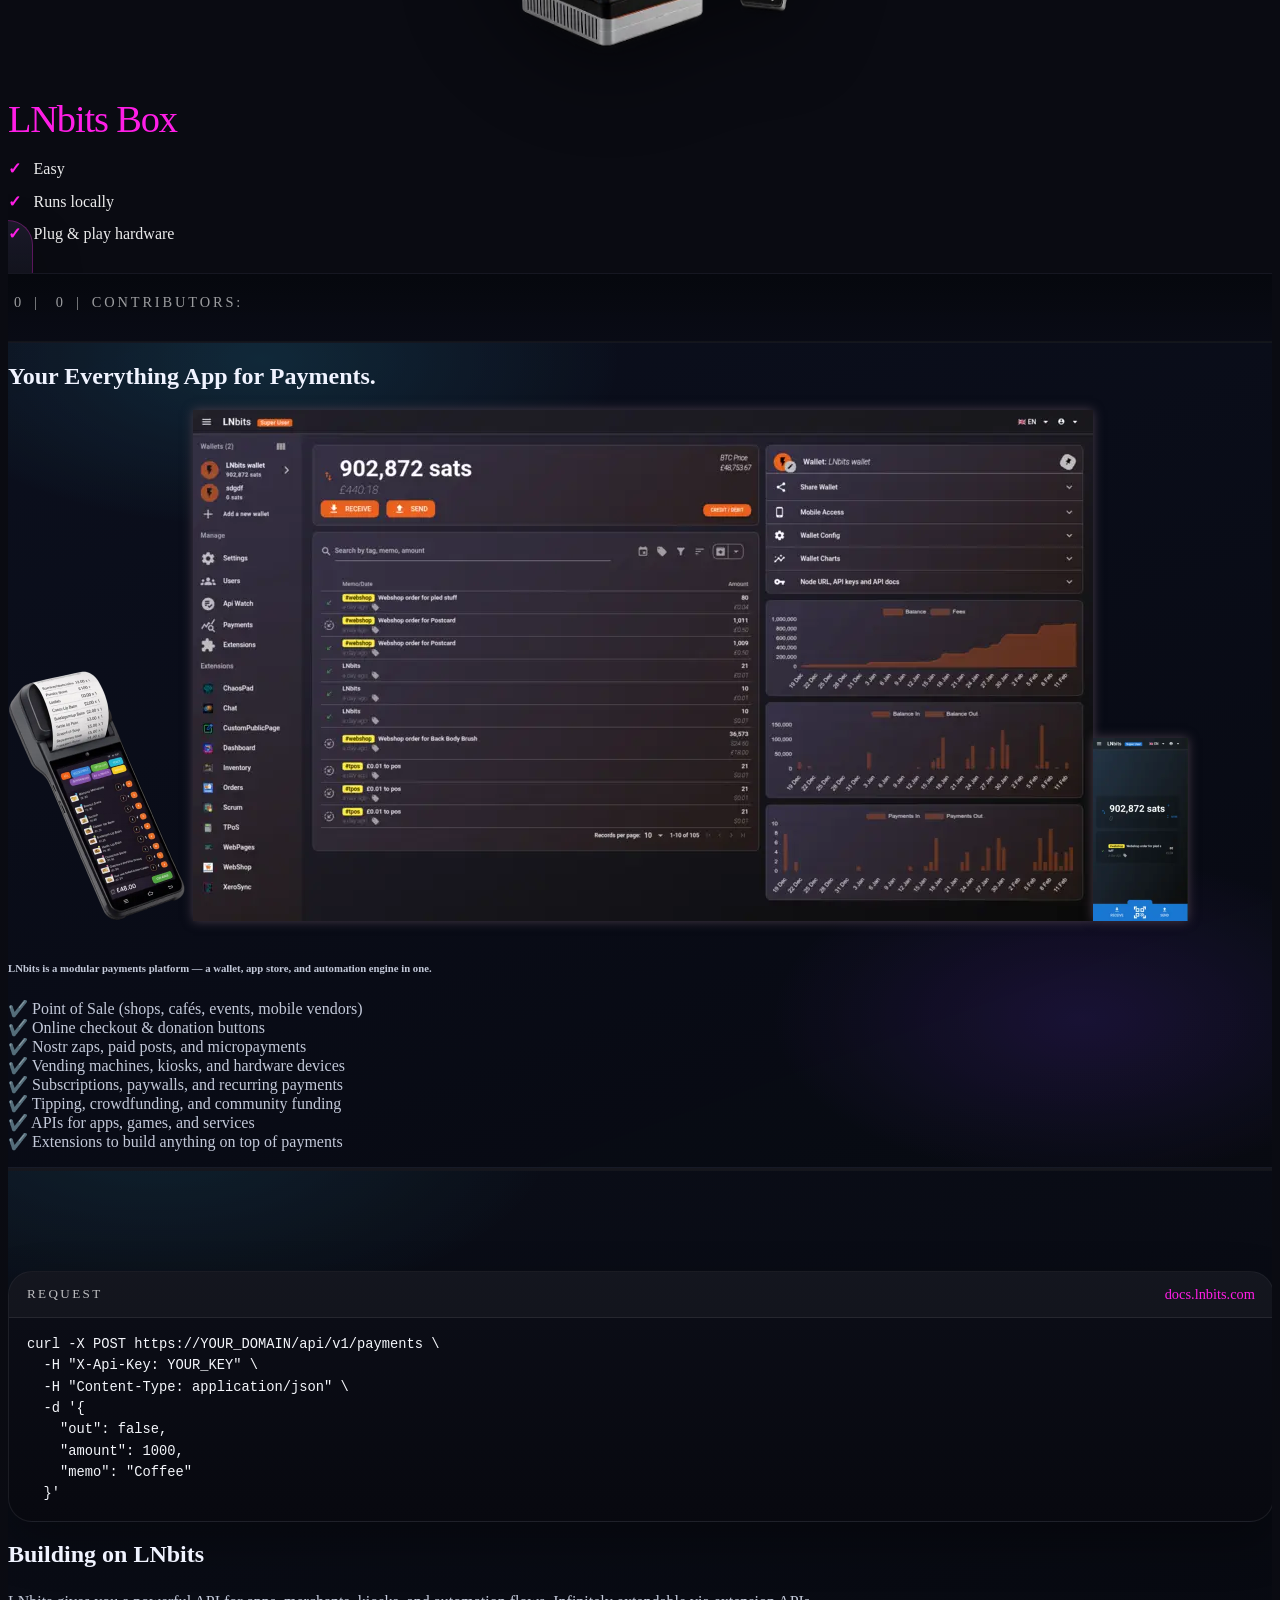
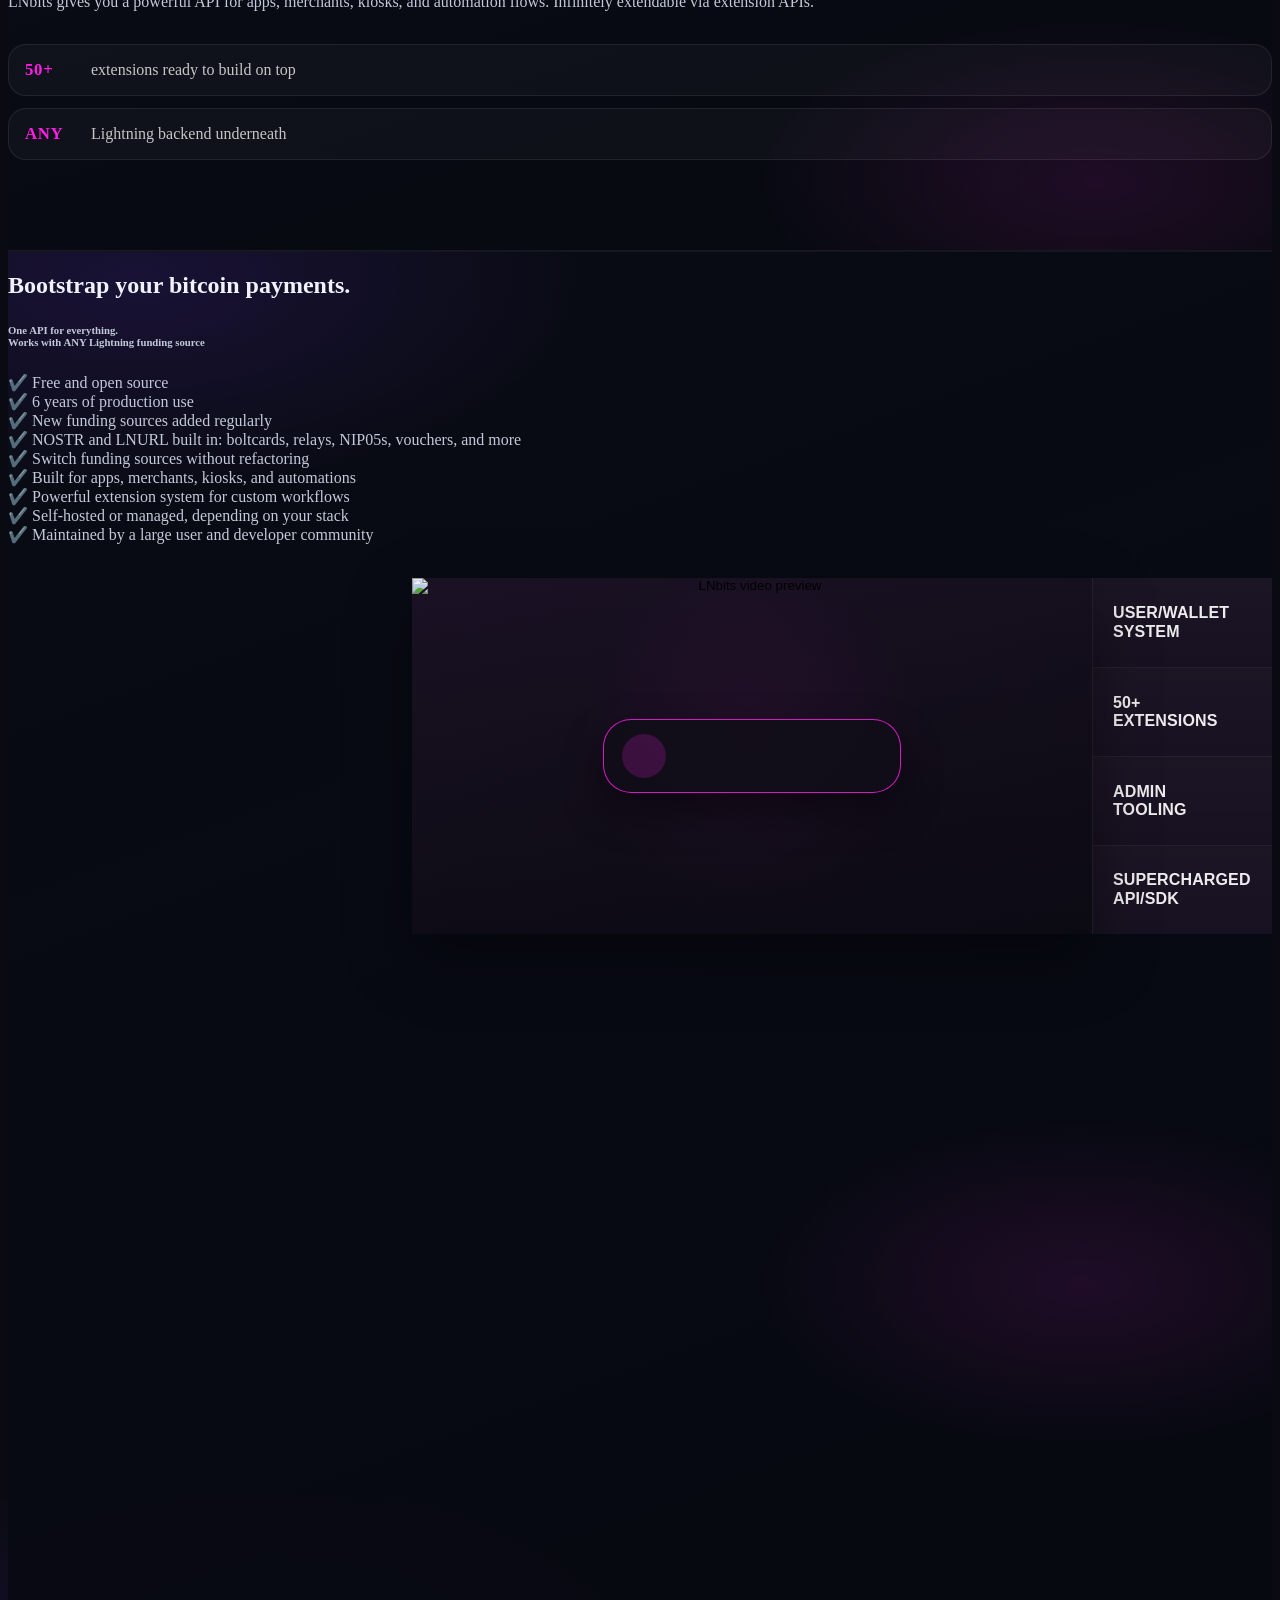
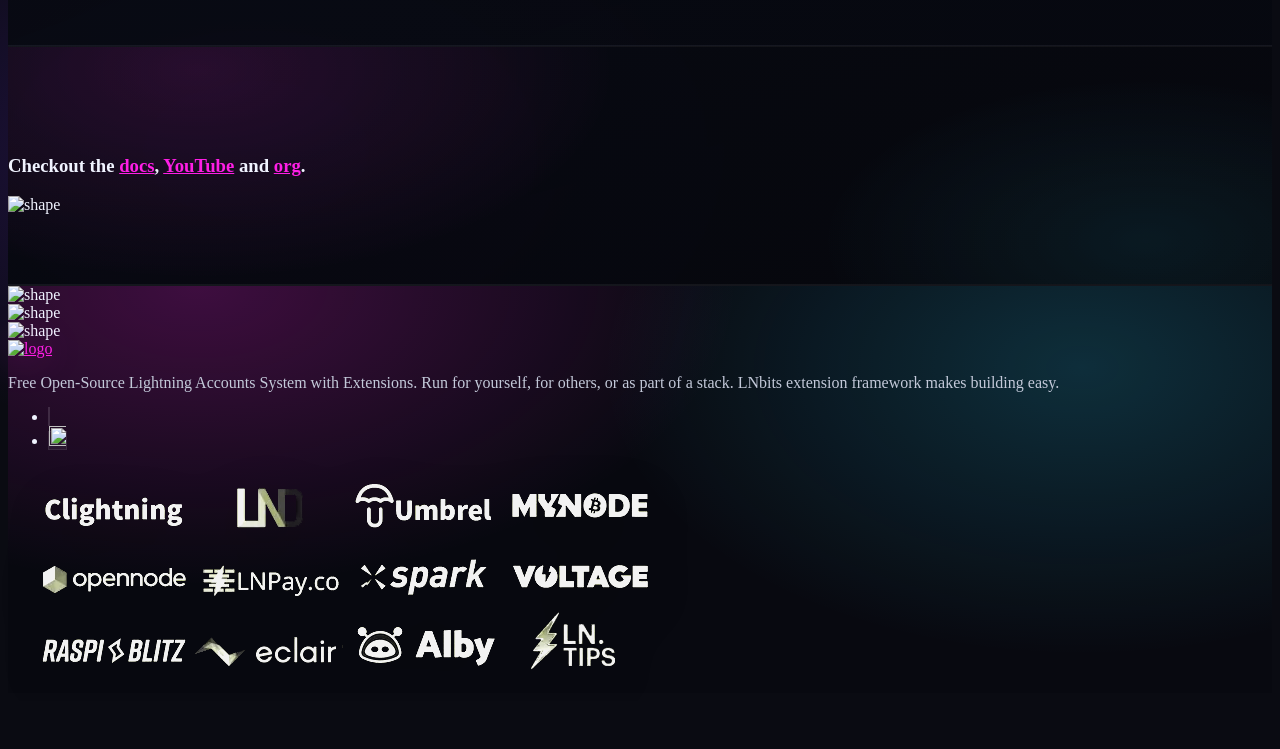
==== commit 79c01811: "install buttons" ====
--- a/index.html
+++ b/index.html
@@ -28,7 +28,6 @@
   <link rel="preload" as="image" href="assets/images/logo/logo.svg" />
   <link rel="preload" as="image" href="assets/images/products/saas_small.webp" />
   <link rel="preload" as="image" href="assets/images/products/lnbitsbox_small.webp" />
-  <link rel="preload" as="image" href="assets/images/products/github_small.webp" />
 
   <!-- Open Graph / Facebook -->
   <meta property="og:type" content="website" />
@@ -228,8 +227,28 @@
           </div>
           <div class="row">
             <div class="col-lg-12">
-              <div class="row justify-content-center align-items-end g-4">
-                <div class="col-12 col-sm-4">
+              <div class="row justify-content-center align-items-center g-4">
+                <div class="col-12 col-md-4">
+                  <div class="ln-download">
+                    <h2 class="ln-download__title" data-i18n="download.title">Start accepting payments in minutes.</h2>
+                    <div class="ln-download__control dropdown">
+                      <a id="ln-download-link" class="ln-download__button" href="https://github.com/lnbits/lnbits/releases">
+                        <svg width="22" height="22" viewBox="0 0 24 24" fill="none" stroke="currentColor" stroke-width="2" aria-hidden="true"><path d="M12 3v12m-5-5 5 5 5-5M5 16v5h14v-5" /></svg>
+                        <span id="ln-download-label" data-i18n="download.choose">Choose download</span>
+                      </a>
+                      <button class="ln-download__toggle dropdown-toggle" type="button" id="ln-download-toggle" data-bs-toggle="dropdown" data-bs-reference="parent" aria-expanded="false" aria-controls="ln-download-menu" aria-label="Choose your operating system" data-i18n-attr="aria-label:download.select"></button>
+                      <ul class="dropdown-menu ln-download__menu" id="ln-download-menu" aria-labelledby="ln-download-toggle">
+                        <li><a class="dropdown-item" data-download="linux" href="https://github.com/lnbits/lnbits/releases">Linux · AppImage</a></li>
+                        <li><a class="dropdown-item" data-download="windows" href="https://github.com/lnbits/lnbits/releases">Windows · EXE</a></li>
+                        <li><a class="dropdown-item" data-download="mac" href="https://github.com/lnbits/lnbits/releases">macOS · DMG</a></li>
+                        <li><hr class="dropdown-divider"></li>
+                        <li><a class="dropdown-item" href="https://github.com/lnbits/lnbits/blob/main/docs/guide/installation.md#option-2-uv-recommended-for-developers" data-i18n="download.source">Build from source</a></li>
+                      </ul>
+                    </div>
+                    <p class="ln-download__status" id="ln-download-status" role="status"></p>
+                  </div>
+                </div>
+                <div class="col-12 col-sm-6 col-md-4">
                   <a
                     class="ln-landing-product d-flex flex-column text-center"
                     href="https://my.lnbits.com"
@@ -255,7 +274,7 @@
                     </div>
                   </a>
                 </div>
-                <div class="col-12 col-sm-4">
+                <div class="col-12 col-sm-6 col-md-4">
                   <a
                     class="ln-landing-product d-flex flex-column text-center"
                     href="https://shop.lnbits.com/product/lnbitsbox"
@@ -277,32 +296,6 @@
                         <li data-i18n="products.box.bullet1">Easy</li>
                         <li data-i18n="products.box.bullet2">Runs locally</li>
                         <li data-i18n="products.box.bullet3">Plug &amp; play hardware</li>
-                      </ul>
-                    </div>
-                  </a>
-                </div>
-                <div class="col-12 col-sm-4">
-                  <a
-                    class="ln-landing-product d-flex flex-column text-center"
-                    href="https://github.com/lnbits/lnbits"
-                    rel="noopener noreferrer"
-                  >
-                    <img
-                      class="ln-landing-product__image img-fluid"
-                      src="assets/images/products/github_small.webp"
-                      alt="Run Yourself product image"
-                      width="400"
-                      height="267"
-                      loading="eager"
-                      fetchpriority="high"
-                      decoding="async"
-                    >
-                    <div class="ln-landing-product__body">
-                      <span class="ln-landing-product__title d-block" data-i18n="products.selfhost.title">Run Yourself</span>
-                      <ul class="ln-landing-product__bullets">
-                        <li data-i18n="products.selfhost.bullet1">Advanced</li>
-                        <li data-i18n="products.selfhost.bullet2">Run anywhere</li>
-                        <li data-i18n="products.selfhost.bullet3">Complete control</li>
                       </ul>
                     </div>
                   </a>
@@ -677,6 +670,7 @@
   <script defer src="assets/js/lang-select.js"></script>
   <script defer src="assets/js/saas.js"></script>
   <script defer src="assets/js/landing.js"></script>
+  <script defer src="assets/js/download.js"></script>
 <div id="lnbits-chat-embed-root">
   <iframe id="lnbits-chat-embed-iframe" class="ln-chat-embed" data-src="https://support.lnbits.com/chat/embed/SeRhjyXBoRNrsdsUbsZStK?min=1&label=Chat%20to%20us" title="LNbits chat" loading="lazy"></iframe>
 </div>
--- a/assets/css/lnbits.css
+++ b/assets/css/lnbits.css
@@ -282,6 +282,113 @@
   font-size: var(--ln-hero-desc-size, 3rem);
   line-height: 1.08;
   white-space: nowrap;
+}
+
+.ln-download {
+  max-width: 400px;
+  margin: 0 auto;
+  padding: 24px 0;
+}
+
+.ln-download__title {
+  margin: 0 0 28px;
+  color: var(--ln-text);
+  font-size: clamp(1.8rem, 3vw, 2.6rem);
+  line-height: 1.15;
+  letter-spacing: -0.03em;
+}
+
+.ln-download__control {
+  display: flex;
+  direction: ltr;
+  border-radius: 16px;
+  background: linear-gradient(135deg, var(--ln-pink), var(--ln-purple));
+  box-shadow: 0 12px 30px rgba(255, 30, 230, 0.25);
+}
+
+.ln-download__button,
+.ln-download__toggle {
+  display: flex;
+  align-items: center;
+  justify-content: center;
+  min-height: 60px;
+  color: #0b0c11;
+  background: transparent;
+  border: 0;
+  font: inherit;
+  font-weight: 700;
+  text-decoration: none;
+}
+
+.ln-download__button {
+  flex: 1;
+  gap: 10px;
+  padding: 14px 16px;
+  border-radius: 16px 0 0 16px;
+}
+
+.ln-download__button svg {
+  flex-shrink: 0;
+}
+
+.ln-download__toggle {
+  flex: 0 0 48px;
+  border-left: 1px solid rgba(11, 12, 17, 0.25);
+  border-radius: 0 16px 16px 0;
+}
+
+.ln-download__toggle::after {
+  margin: 0;
+}
+
+.ln-download__button:hover,
+.ln-download__toggle:hover {
+  color: #0b0c11;
+  background: rgba(255, 255, 255, 0.15);
+}
+
+.ln-download__button:focus-visible,
+.ln-download__toggle:focus-visible {
+  outline: 2px solid white;
+  outline-offset: 3px;
+}
+
+.ln-download__menu {
+  width: 100%;
+  padding: 8px;
+  border: 1px solid rgba(255, 30, 230, 0.3);
+  border-radius: 16px;
+  background: #1c1b2a;
+  box-shadow: 0 20px 40px rgba(0, 0, 0, 0.4);
+}
+
+.ln-download__menu .dropdown-item {
+  padding: 12px;
+  border-radius: 8px;
+  color: var(--ln-text);
+  white-space: normal;
+}
+
+.ln-download__menu .dropdown-item:hover,
+.ln-download__menu .dropdown-item:focus,
+.ln-download__menu .dropdown-item.active {
+  color: var(--ln-pink);
+  background: rgba(255, 30, 230, 0.1);
+}
+
+.ln-download__menu .dropdown-divider {
+  border-color: rgba(255, 255, 255, 0.15);
+}
+
+.ln-download__status {
+  margin: 14px 0 0;
+  color: var(--ln-muted);
+  font-size: 0.85rem;
+  line-height: 1.5;
+}
+
+.ln-download__status:empty {
+  display: none;
 }
 
 .ln-landing-product,
@@ -423,6 +530,23 @@
   gap: 8px;
 }
 
+.ln-header-icon-link {
+  min-width: 40px;
+  min-height: 40px;
+  padding: 8px;
+  color: var(--ln-text) !important;
+  border-radius: 999px;
+}
+
+.ln-header-icon-link:hover {
+  color: #ffffff !important;
+  background: rgba(255, 255, 255, 0.08) !important;
+}
+
+.ln-menu-actions {
+  display: none;
+}
+
 .ln-lang-qselect .q-field__control {
   border: none;
   border-radius: 999px;
@@ -464,6 +588,189 @@
   border-color: var(--ln-pink) !important;
   color: #ffffff !important;
   box-shadow: 0 12px 24px rgba(255, 30, 230, 0.2);
+}
+
+@media only screen and (max-width: 991px) {
+  body.ln-menu-open {
+    overflow: hidden;
+    height: 100dvh;
+  }
+
+  .navbar {
+    display: flex;
+    align-items: center;
+    justify-content: space-between;
+    width: 100%;
+    gap: 12px;
+  }
+
+  .navbar-brand {
+    margin-right: auto;
+  }
+
+  .navbar-toggler {
+    display: inline-flex;
+    flex-direction: column;
+    justify-content: center;
+    align-items: center;
+    gap: 0;
+    width: 48px;
+    height: 48px;
+    margin-left: 0;
+    margin-right: 0;
+    border: 0;
+    border-radius: 999px;
+    background: transparent;
+    backdrop-filter: none;
+    position: relative;
+    z-index: 10002;
+    flex: 0 0 auto;
+    transition: transform 0.2s ease, opacity 0.2s ease;
+  }
+
+  .navbar-toggler .toggler-icon {
+    width: 26px;
+    margin: 4px 0;
+    transform-origin: center;
+  }
+
+  .navbar-toggler.active {
+    position: fixed;
+    top: 5px;
+    right: 0px;
+  }
+
+  .navbar-toggler.active .toggler-icon:nth-of-type(1) {
+    top: 5px;
+  }
+
+  .navbar-toggler.active .toggler-icon:nth-of-type(3) {
+    top: -14px;
+    
+  }
+
+  .ln-header-actions {
+    display: none;
+  }
+
+  .navbar-collapse {
+    position: fixed;
+    inset: 0;
+    width: 100%;
+    max-width: none;
+    height: 100dvh;
+    min-height: 100dvh;
+    padding: calc(86px + env(safe-area-inset-top)) 24px calc(32px + env(safe-area-inset-bottom));
+    display: none;
+    flex-direction: column;
+    justify-content: flex-start;
+    gap: 24px;
+    overflow-y: auto;
+    background:
+      radial-gradient(circle at top right, rgba(255, 30, 230, 0.12), transparent 30%),
+      radial-gradient(circle at left 18%, rgba(39, 215, 255, 0.08), transparent 24%),
+      rgba(6, 8, 14, 0.995);
+    backdrop-filter: blur(24px);
+    border-radius: 0;
+    box-shadow: none;
+    z-index: 10001;
+    scrollbar-width: none;
+  }
+
+  .navbar-collapse::-webkit-scrollbar {
+    display: none;
+  }
+
+  .navbar-collapse.show,
+  .navbar-collapse.collapse.show {
+    display: flex;
+  }
+
+  .navbar-nav {
+    width: 100%;
+    padding: 0;
+    display: flex;
+    flex-direction: column;
+    gap: 10px;
+  }
+
+  .navbar-nav .nav-item {
+    padding: 0;
+  }
+
+  .navbar-nav .nav-item > a {
+    display: block;
+    padding: 14px 0;
+    font-size: 1.125rem;
+    line-height: 1.2;
+    color: rgba(255, 255, 255, 0.96);
+    border-radius: 0;
+    background: transparent;
+    border: 0;
+  }
+
+  .navbar-nav .nav-item > a:hover,
+  .navbar-nav .nav-item > a:focus-visible,
+  .navbar-nav .nav-item > a.active {
+    color: #ffffff;
+    opacity: 1;
+    background: transparent;
+  }
+
+  .ln-menu-actions {
+    display: flex;
+    flex-direction: column;
+    width: 50%;
+    margin-top: 6px;
+    padding-top: 18px;
+    border-top: 1px solid rgba(255, 255, 255, 0.08);
+    align-self: flex-start;
+  }
+
+  .ln-menu-actions .q-btn {
+    width: 100%;
+    min-height: 48px;
+    justify-content: center;
+  }
+
+  .ln-menu-actions .q-btn > div {
+    width: 100%;
+    display: inline-flex;
+    align-items: center;
+    justify-content: center;
+    gap: 10px;
+  }
+
+  .ln-menu-actions .ln-lang-qselect {
+    width: 100%;
+  }
+
+  .ln-menu-actions .ln-lang-qselect .q-field__control {
+    min-height: 48px;
+    padding-left: 18px;
+    margin: 16px 0;
+  }
+
+  body.ln-menu-open .ln-chat-embed {
+    opacity: 0;
+    pointer-events: none;
+    transform: translateY(12px);
+  }
+}
+
+@media only screen and (max-width: 767px) {
+  .ud-header .container {
+    padding: 0;
+  }
+  
+  .navbar-collapse {
+    padding: calc(78px + env(safe-area-inset-top)) 18px calc(24px + env(safe-area-inset-bottom));
+  }
+
+  .navbar-nav .nav-item > a {
+    padding: 13px 0;
+    font-size: 1.5rem;
+  }
 }
 
 .ln-section {
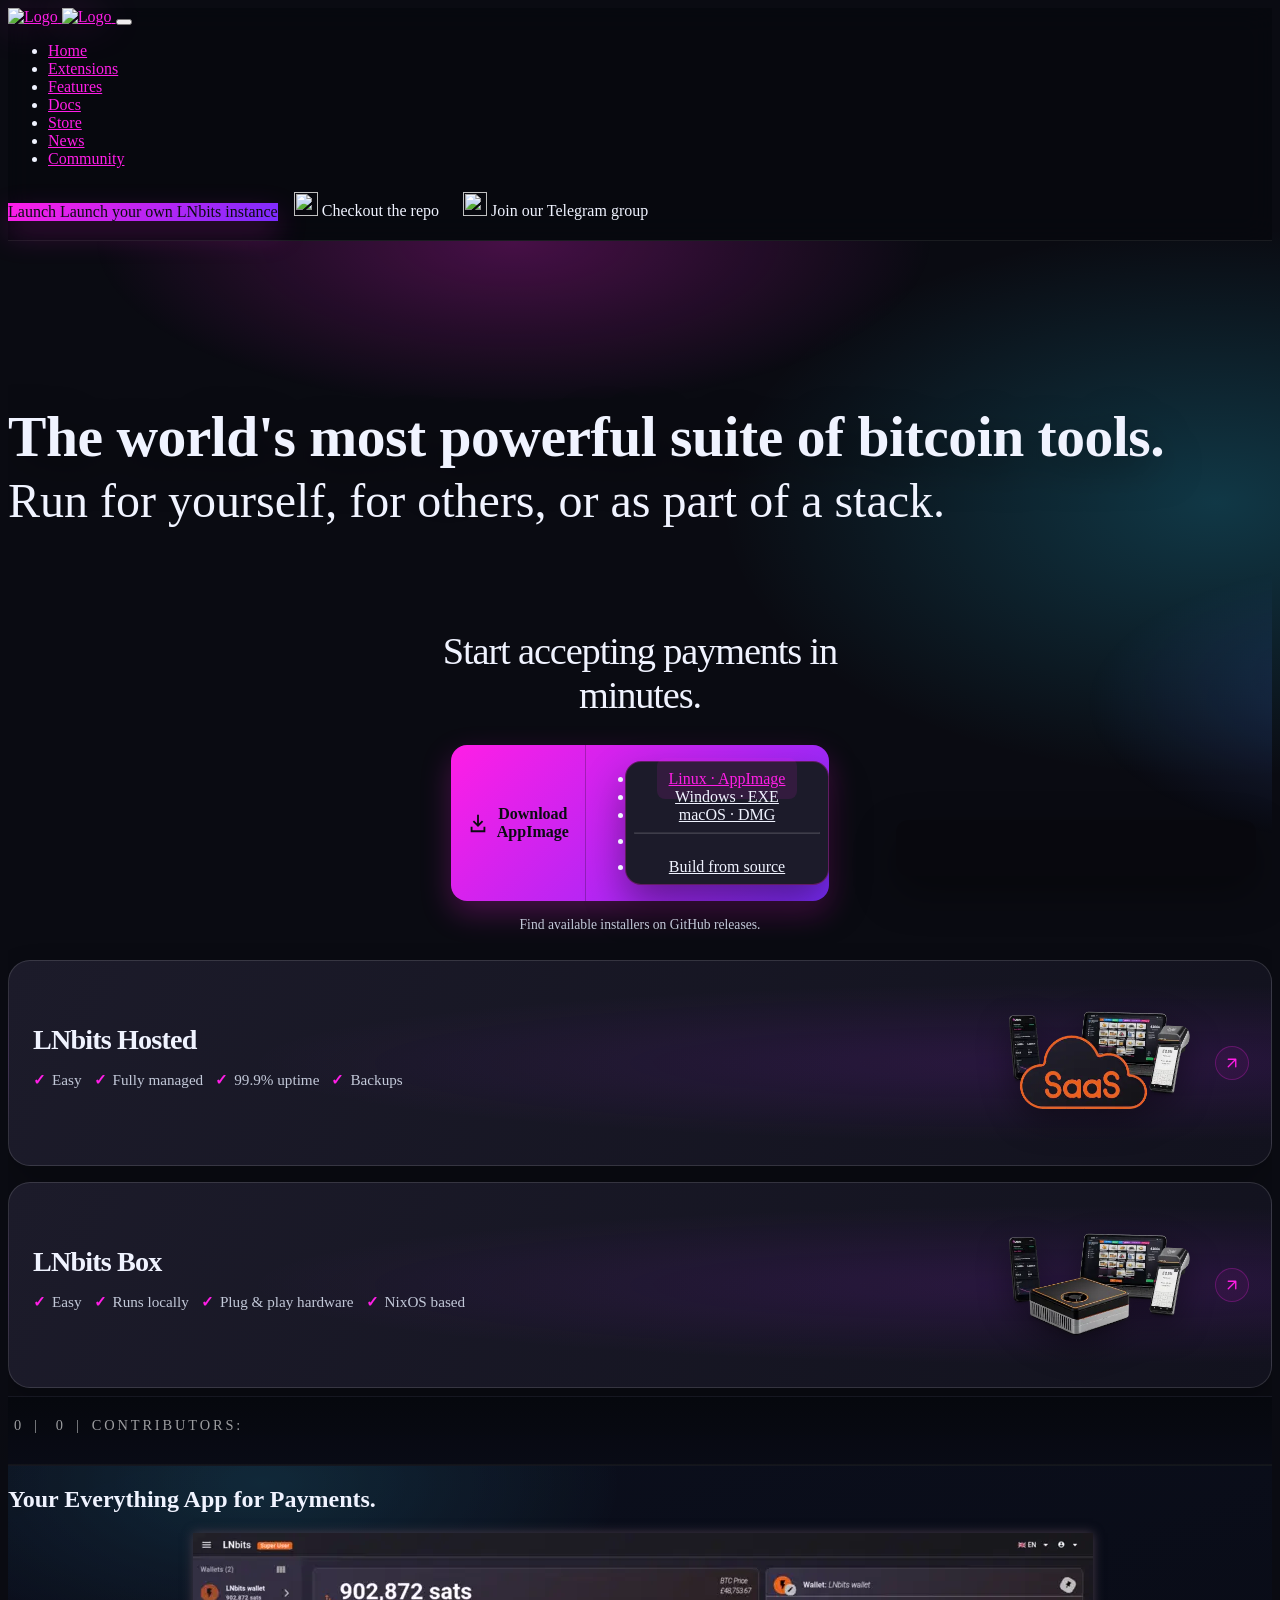
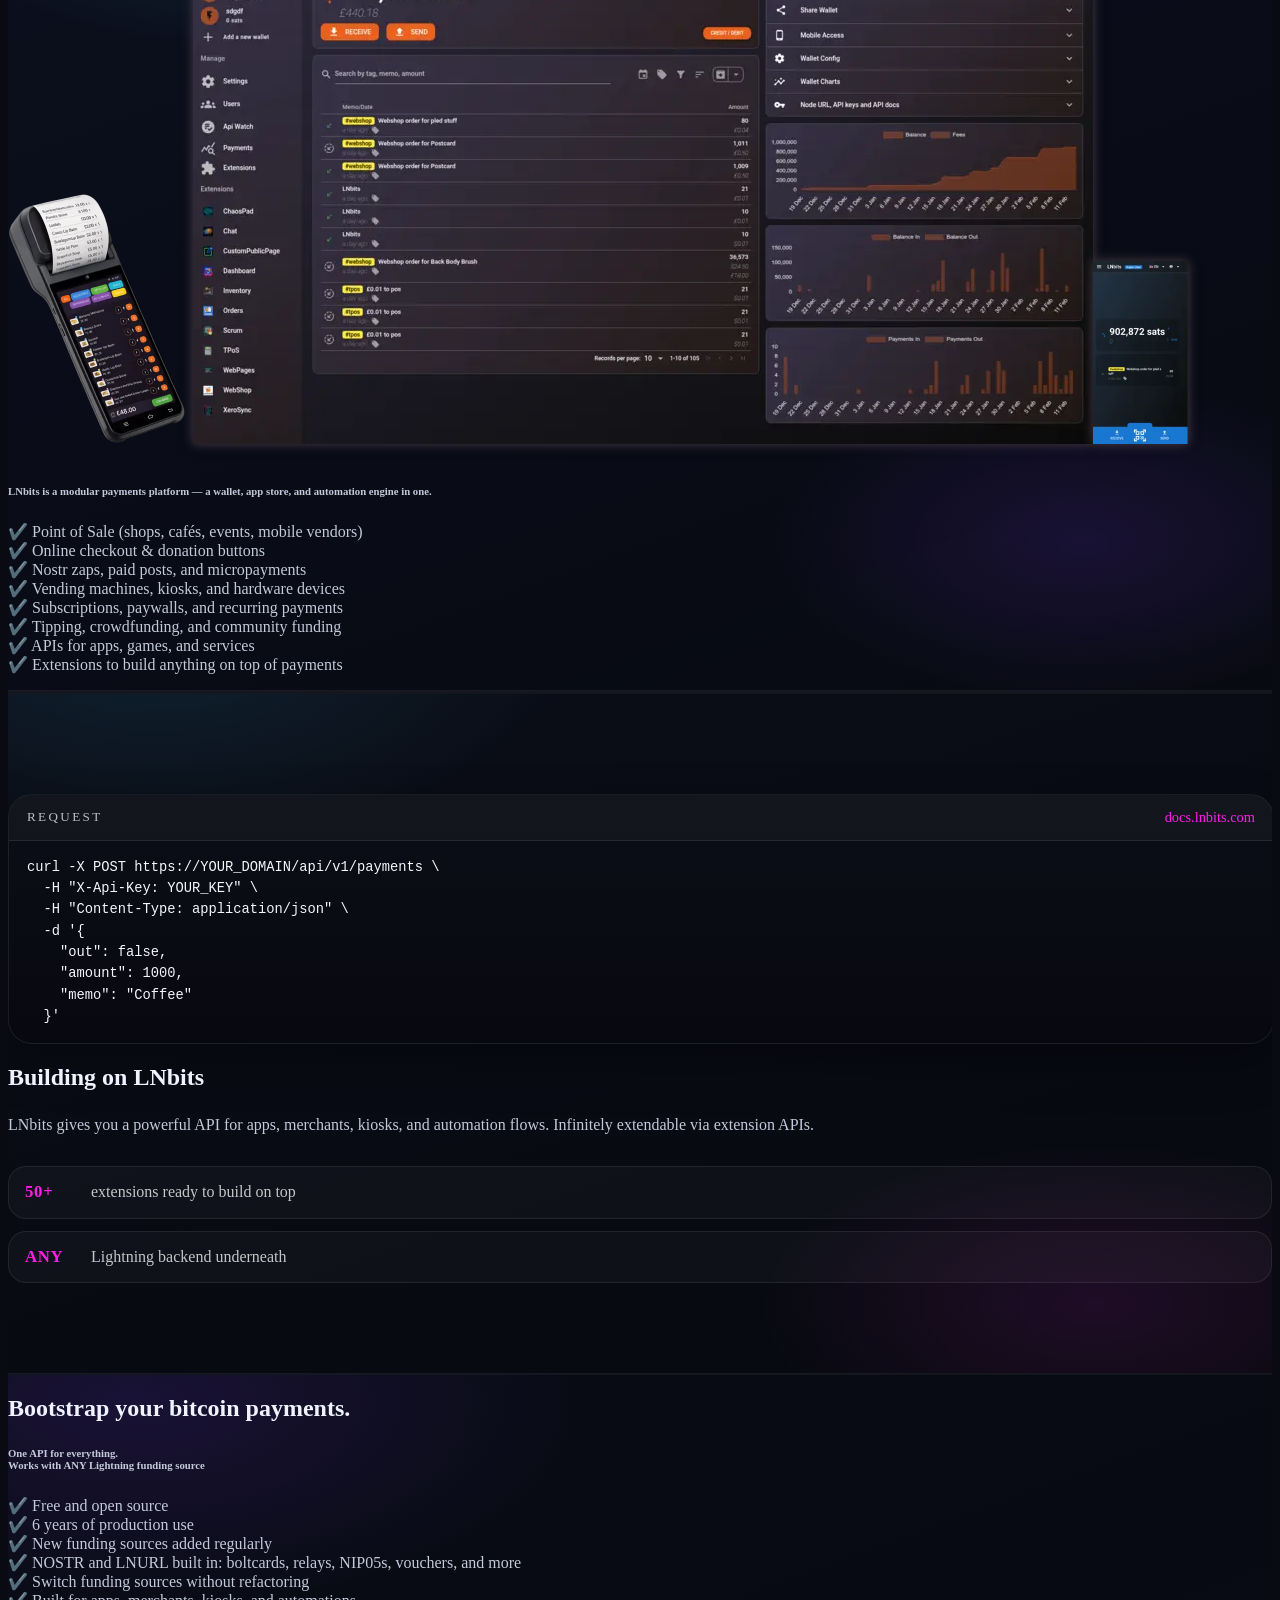
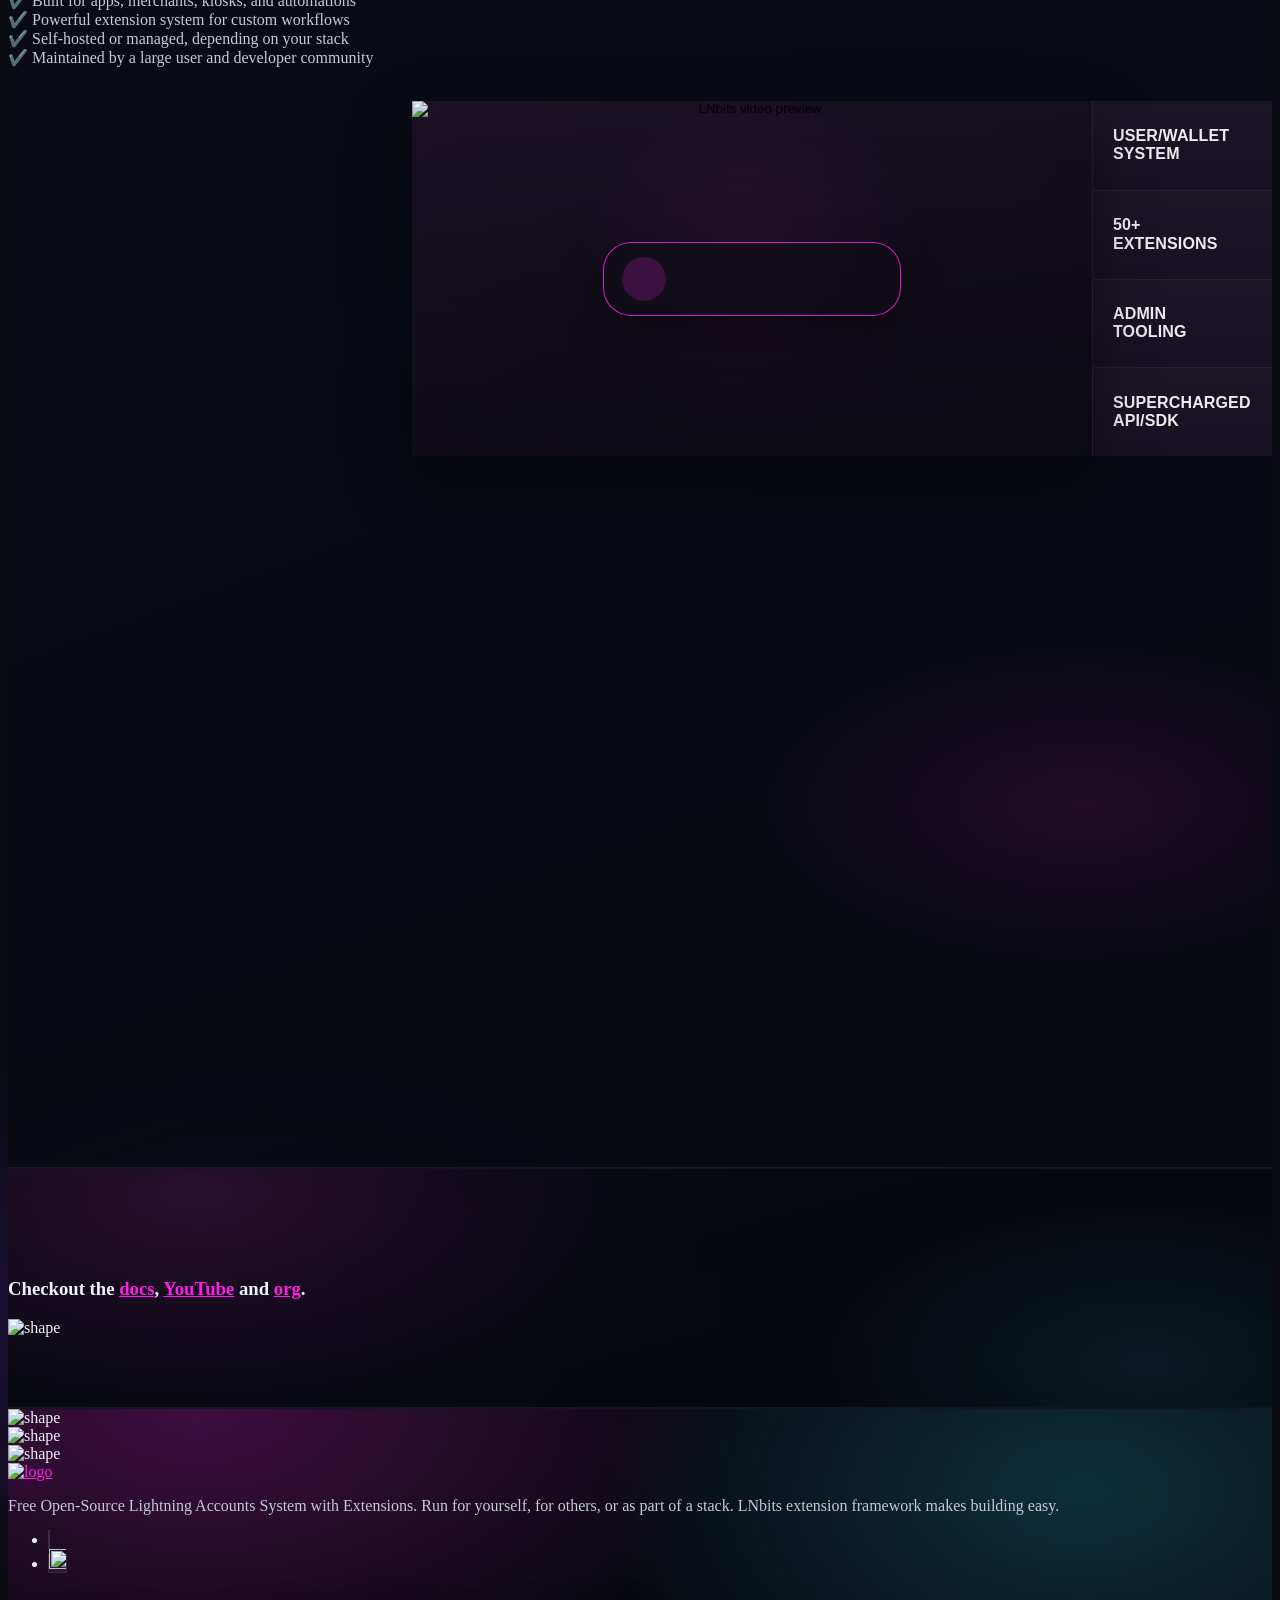
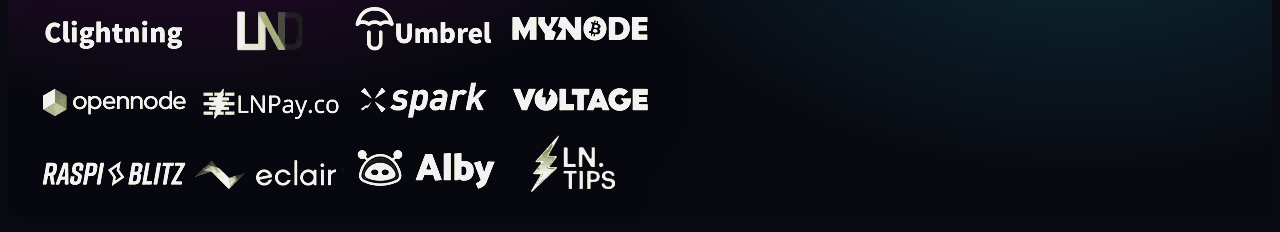
==== commit 2ab51da5: "looks good" ====
--- a/index.html
+++ b/index.html
@@ -248,57 +248,65 @@
                     <p class="ln-download__status" id="ln-download-status" role="status"></p>
                   </div>
                 </div>
-                <div class="col-12 col-sm-6 col-md-4">
-                  <a
-                    class="ln-landing-product d-flex flex-column text-center"
-                    href="https://my.lnbits.com"
-                    rel="noopener noreferrer"
-                  >
-                    <img
-                      class="ln-landing-product__image img-fluid"
-                      src="assets/images/products/saas_small.webp"
-                      alt="SaaS product image"
-                      width="400"
-                      height="267"
-                      loading="eager"
-                      fetchpriority="high"
-                      decoding="async"
+                <div class="col-12 col-md-8">
+                  <div class="ln-landing-products">
+                    <a
+                      class="ln-landing-product"
+                      href="https://my.lnbits.com"
+                      rel="noopener noreferrer"
                     >
-                    <div class="ln-landing-product__body">
                       <span class="ln-landing-product__title d-block" data-i18n="products.saas.title">LNbits Hosted</span>
                       <ul class="ln-landing-product__bullets">
                         <li data-i18n="products.saas.bullet1">Easy</li>
                         <li data-i18n="products.saas.bullet2">Fully managed</li>
                         <li data-i18n="products.saas.bullet3">99.9% uptime</li>
+                        <li data-i18n="products.saas.bullet4">Backups</li>
                       </ul>
-                    </div>
-                  </a>
-                </div>
-                <div class="col-12 col-sm-6 col-md-4">
-                  <a
-                    class="ln-landing-product d-flex flex-column text-center"
-                    href="https://shop.lnbits.com/product/lnbitsbox"
-                    rel="noopener noreferrer"
-                  >
-                    <img
-                      class="ln-landing-product__image img-fluid"
-                      src="assets/images/products/lnbitsbox_small.webp"
-                      alt="LNbitsBox product image"
-                      width="400"
-                      height="267"
-                      loading="eager"
-                      fetchpriority="high"
-                      decoding="async"
+                      <div class="ln-landing-product__visual">
+                        <img
+                          class="ln-landing-product__image img-fluid"
+                          src="assets/images/products/saas_small.webp"
+                          alt="SaaS product image"
+                          width="400"
+                          height="267"
+                          loading="eager"
+                          fetchpriority="high"
+                          decoding="async"
+                        >
+                      </div>
+                      <span class="ln-landing-product__action" aria-hidden="true">
+                        <svg width="18" height="18" viewBox="0 0 24 24" fill="none" stroke="currentColor" stroke-width="1.8" stroke-linecap="round" stroke-linejoin="round"><path d="M7 17 17 7M7 7h10v10" /></svg>
+                      </span>
+                    </a>
+                    <a
+                      class="ln-landing-product"
+                      href="https://shop.lnbits.com/product/lnbitsbox"
+                      rel="noopener noreferrer"
                     >
-                    <div class="ln-landing-product__body">
                       <span class="ln-landing-product__title d-block" data-i18n="products.box.title">LNbits Box</span>
                       <ul class="ln-landing-product__bullets">
                         <li data-i18n="products.box.bullet1">Easy</li>
                         <li data-i18n="products.box.bullet2">Runs locally</li>
                         <li data-i18n="products.box.bullet3">Plug &amp; play hardware</li>
+                        <li data-i18n="products.box.bullet4">NixOS based</li>
                       </ul>
-                    </div>
-                  </a>
+                      <div class="ln-landing-product__visual">
+                        <img
+                          class="ln-landing-product__image img-fluid"
+                          src="assets/images/products/lnbitsbox_small.webp"
+                          alt="LNbitsBox product image"
+                          width="400"
+                          height="267"
+                          loading="eager"
+                          fetchpriority="high"
+                          decoding="async"
+                        >
+                      </div>
+                      <span class="ln-landing-product__action" aria-hidden="true">
+                        <svg width="18" height="18" viewBox="0 0 24 24" fill="none" stroke="currentColor" stroke-width="1.8" stroke-linecap="round" stroke-linejoin="round"><path d="M7 17 17 7M7 7h10v10" /></svg>
+                      </span>
+                    </a>
+                  </div>
                 </div>
               </div>
             </div>
--- a/assets/css/lnbits.css
+++ b/assets/css/lnbits.css
@@ -288,18 +288,23 @@
   max-width: 400px;
   margin: 0 auto;
   padding: 24px 0;
+  text-align: center;
 }
 
 .ln-download__title {
   margin: 0 0 28px;
   color: var(--ln-text);
   font-size: clamp(1.8rem, 3vw, 2.6rem);
+  font-weight: 400;
   line-height: 1.15;
   letter-spacing: -0.03em;
 }
 
 .ln-download__control {
   display: flex;
+  width: fit-content;
+  max-width: 100%;
+  margin-inline: auto;
   direction: ltr;
   border-radius: 16px;
   background: linear-gradient(135deg, var(--ln-pink), var(--ln-purple));
@@ -311,7 +316,7 @@
   display: flex;
   align-items: center;
   justify-content: center;
-  min-height: 60px;
+  min-height: 48px;
   color: #0b0c11;
   background: transparent;
   border: 0;
@@ -322,8 +327,8 @@
 
 .ln-download__button {
   flex: 1;
-  gap: 10px;
-  padding: 14px 16px;
+  gap: 8px;
+  padding: 10px 16px;
   border-radius: 16px 0 0 16px;
 }
 
@@ -332,7 +337,7 @@
 }
 
 .ln-download__toggle {
-  flex: 0 0 48px;
+  flex: 0 0 40px;
   border-left: 1px solid rgba(11, 12, 17, 0.25);
   border-radius: 0 16px 16px 0;
 }
@@ -391,112 +396,164 @@
   display: none;
 }
 
-.ln-landing-product,
+.ln-landing-products {
+  display: grid;
+  grid-auto-rows: 1fr;
+  gap: 16px;
+  width: 100%;
+}
+
+.ln-landing-product {
+  position: relative;
+  display: grid;
+  grid-template-columns: minmax(0, 1fr) clamp(160px, 16vw, 220px) 32px;
+  grid-template-areas: "title image action" "bullets image action";
+  grid-template-rows: 1fr 1fr;
+  gap: 12px 18px;
+  min-height: 168px;
+  padding: 18px 24px;
+  color: var(--ln-text);
+  text-decoration: none;
+  border: 1px solid rgba(255, 255, 255, 0.13);
+  border-radius: 22px;
+  background:
+    radial-gradient(ellipse at 85% 50%, rgba(174, 39, 255, 0.14), transparent 55%),
+    linear-gradient(120deg, #1c1b2a, #12121e);
+  box-shadow: 0 12px 30px rgba(0, 0, 0, 0.2);
+  transition: transform 0.2s ease, border-color 0.2s ease, box-shadow 0.2s ease;
+}
+
 .ln-landing-product:hover,
-.ln-landing-product:focus {
-  min-height: 100%;
-  color: var(--ln-pink);
-  text-decoration: none;
-  border: 1.5px solid rgba(255, 30, 230, 0.3);
-  border-radius: 28px;
-  padding: 26px 24px 30px;
-  background: linear-gradient(180deg, rgba(28, 27, 42, 0.94), rgba(16, 17, 27, 0.88));
-  box-shadow: 0 24px 50px rgba(0, 0, 0, 0.28);
-  transition: transform 0.25s ease, border-color 0.25s ease, box-shadow 0.25s ease;
-}
-
-.ln-landing-product:hover,
-.ln-landing-product:focus {
-  transform: translateY(-6px);
-  border-color: rgba(255, 30, 230, 0.48);
-  box-shadow:
-    0 28px 60px rgba(0, 0, 0, 0.34),
-    0 0 28px rgba(255, 30, 230, 0.12);
+.ln-landing-product:focus-visible {
+  color: var(--ln-text);
+  transform: translateY(-3px);
+  border-color: rgba(255, 30, 230, 0.5);
+  box-shadow: 0 16px 32px rgba(0, 0, 0, 0.3);
+}
+
+.ln-landing-product:focus-visible {
+  outline: 2px solid var(--ln-pink);
+  outline-offset: 4px;
+}
+
+.ln-landing-product__visual {
+  grid-area: image;
+  position: relative;
+  min-width: 0;
+  min-height: 130px;
 }
 
 .ln-landing-product__image {
+  position: absolute;
+  inset: 0;
   display: block;
-  width: auto;
+  width: 100%;
   max-width: 100%;
-  height: auto;
-  max-height: 250px;
-  margin: 0 auto 18px;
+  height: 100%;
   object-fit: contain;
-  filter: drop-shadow(0 24px 42px rgba(0, 0, 0, 0.45));
-  transition: filter 0.25s ease, transform 0.25s ease;
+  filter: drop-shadow(0 12px 16px rgba(0, 0, 0, 0.4));
+  transition: transform 0.2s ease;
 }
 
 .ln-landing-product:hover .ln-landing-product__image,
-.ln-landing-product:focus .ln-landing-product__image {
-  transform: translateY(-4px);
-  filter:
-    drop-shadow(0 24px 42px rgba(0, 0, 0, 0.45))
-    drop-shadow(0 0 24px rgba(255, 30, 230, 0.22));
-}
-
-.ln-landing-product__body {
-  margin-top: auto;
+.ln-landing-product:focus-visible .ln-landing-product__image {
+  transform: scale(1.05);
 }
 
 .ln-landing-product__title {
+  grid-area: title;
+  align-self: end;
   margin: 0;
-  color: var(--ln-pink);
-  font-size: clamp(1.9rem, 3vw, 2.45rem);
-  line-height: 1.05;
+  color: var(--ln-text);
+  font-size: clamp(1.5rem, 2.2vw, 1.9rem);
+  font-weight: 650;
+  line-height: 1.15;
   letter-spacing: -0.03em;
+  text-align: start;
 }
 
 .ln-landing-product__bullets {
+  grid-area: bullets;
+  align-self: start;
+  display: flex;
+  flex-wrap: wrap;
+  gap: 8px 12px;
   list-style: none;
-  margin: 18px 0 0;
-  padding-left: 0;
-  text-align: left;
-  color: rgba(255, 255, 255, 0.92);
-  font-size: 1rem;
-  line-height: 1.55;
+  margin: 0;
+  padding: 0;
+  text-align: start;
+  color: var(--ln-muted);
+  font-size: 0.95rem;
+  line-height: 1.5;
 }
 
 .ln-landing-product__bullets li {
-  position: relative;
-  padding-left: 1.6rem;
+  display: flex;
+  align-items: baseline;
+  gap: 6px;
 }
 
 .ln-landing-product__bullets li::before {
   content: "✓";
-  position: absolute;
-  left: 0;
-  top: 0;
+  flex-shrink: 0;
   color: var(--ln-pink);
   font-weight: 700;
 }
 
-.ln-landing-product__bullets li + li {
-  margin-top: 8px;
-}
-
-@media (max-width: 991px) {
+.ln-landing-product__action {
+  grid-area: action;
+  align-self: center;
+  display: grid;
+  place-items: center;
+  width: 32px;
+  height: 32px;
+  border: 1px solid rgba(255, 30, 230, 0.25);
+  border-radius: 50%;
+  color: var(--ln-pink);
+  background: rgba(255, 30, 230, 0.06);
+  transition: background 0.2s ease, color 0.2s ease;
+}
+
+.ln-landing-product:hover .ln-landing-product__action,
+.ln-landing-product:focus-visible .ln-landing-product__action {
+  color: #0b0c11;
+  background: var(--ln-pink);
+}
+
+@media (max-width: 575px) {
   .ln-landing-product {
-    padding: 20px 18px 22px;
-    border-radius: 22px;
-  }
-
-  .ln-landing-product__image {
-    max-height: 150px;
-    margin-bottom: 14px;
+    grid-template-columns: minmax(0, 1fr) 86px 28px;
+    grid-template-areas: "title image action" "bullets bullets bullets";
+    grid-template-rows: auto auto;
+    gap: 14px 8px;
+    min-height: 0;
+    padding: 16px;
+    border-radius: 18px;
   }
 
   .ln-landing-product__title {
-    font-size: 1.6rem;
+    align-self: center;
+  }
+
+  .ln-landing-product__visual {
+    min-height: 76px;
+  }
+
+  .ln-landing-product__action {
+    width: 28px;
+    height: 28px;
   }
 
   .ln-landing-product__bullets {
-    margin-top: 14px;
-    font-size: 0.9rem;
-    line-height: 1.45;
-  }
-
-  .ln-landing-product__bullets li {
-    padding-left: 1.35rem;
+    gap: 6px 12px;
+  }
+}
+
+@media (prefers-reduced-motion: reduce) {
+  .ln-landing-product,
+  .ln-landing-product__image,
+  .ln-landing-product__action {
+    transition: none;
   }
 }
 
@@ -1315,18 +1372,6 @@
     white-space: normal;
   }
 
-  .ln-landing-product__image {
-    max-height: 190px;
-  }
-
-  .ln-landing-product__title {
-    font-size: 1.8rem;
-  }
-
-  .ln-landing-product__bullets {
-    font-size: 0.95rem;
-  }
-
   .ln-bootstrap-showcase {
     margin-top: 16px;
     max-width: 100%;
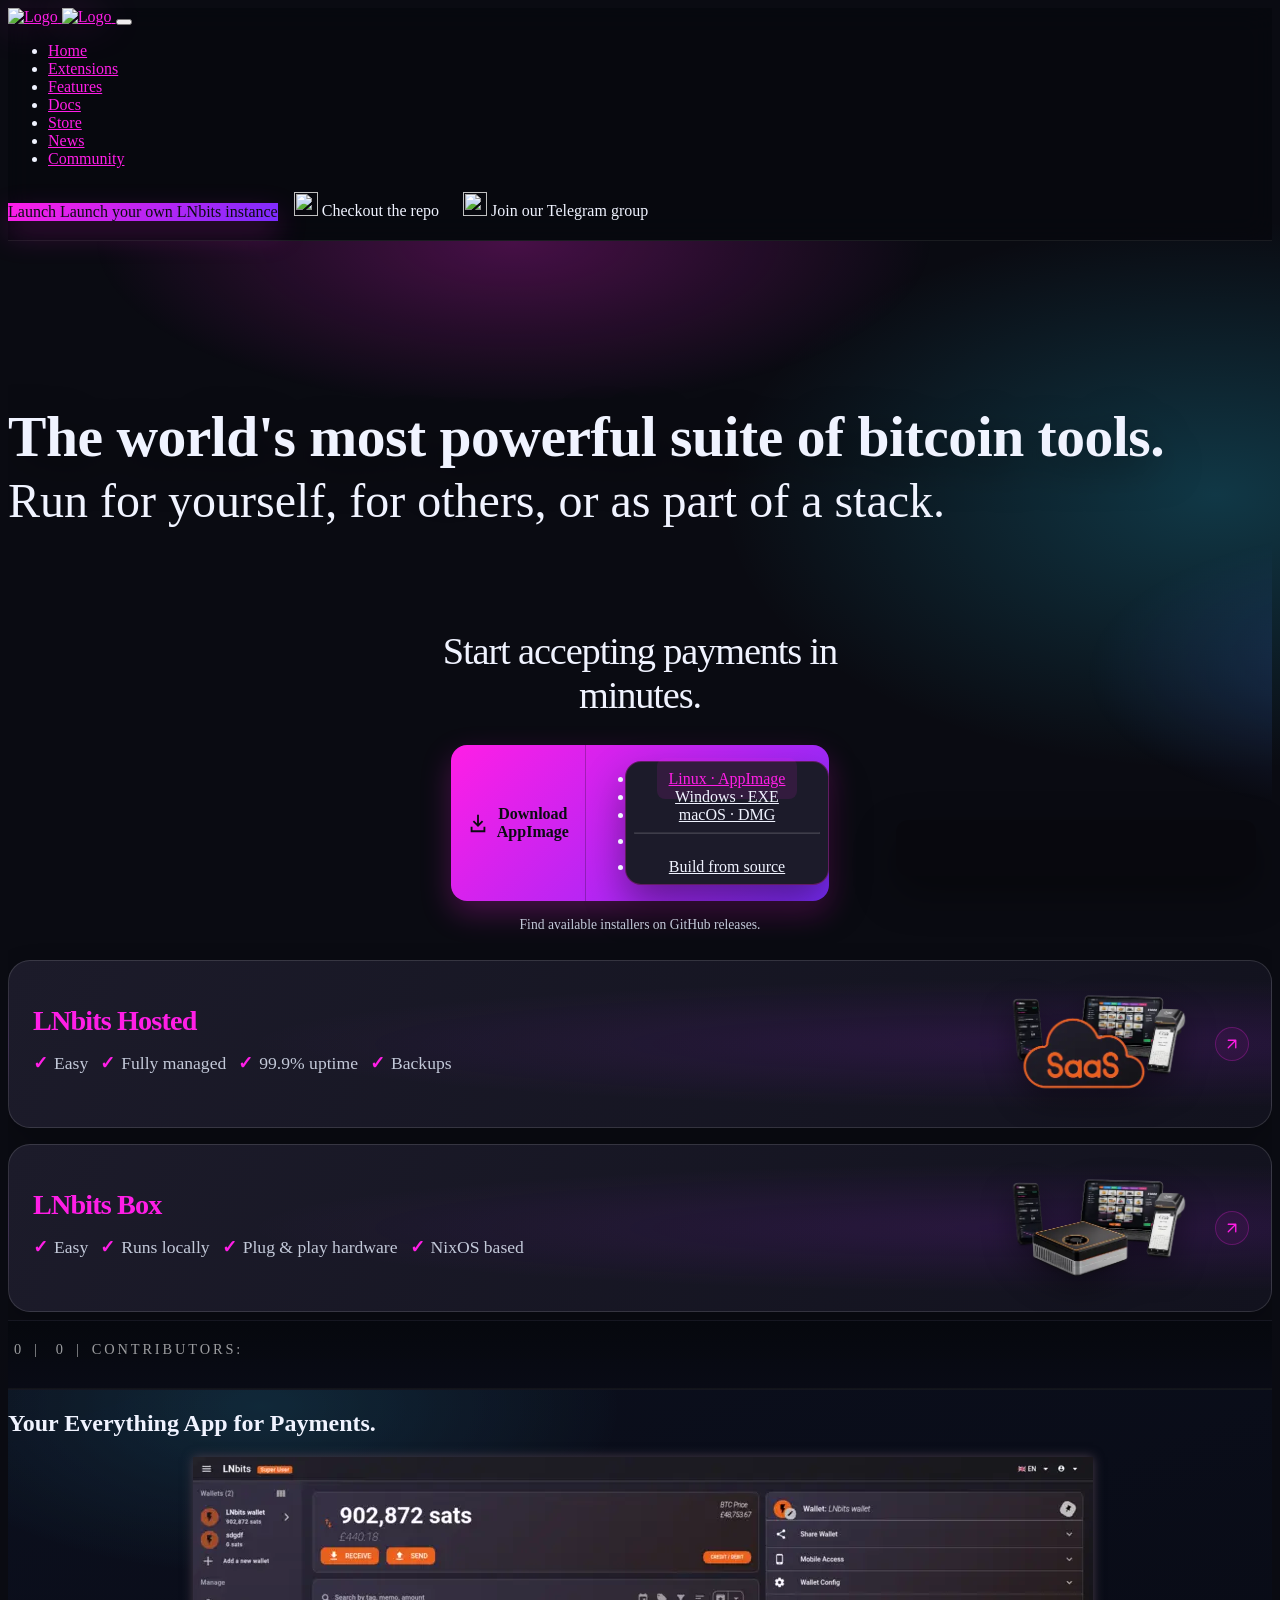
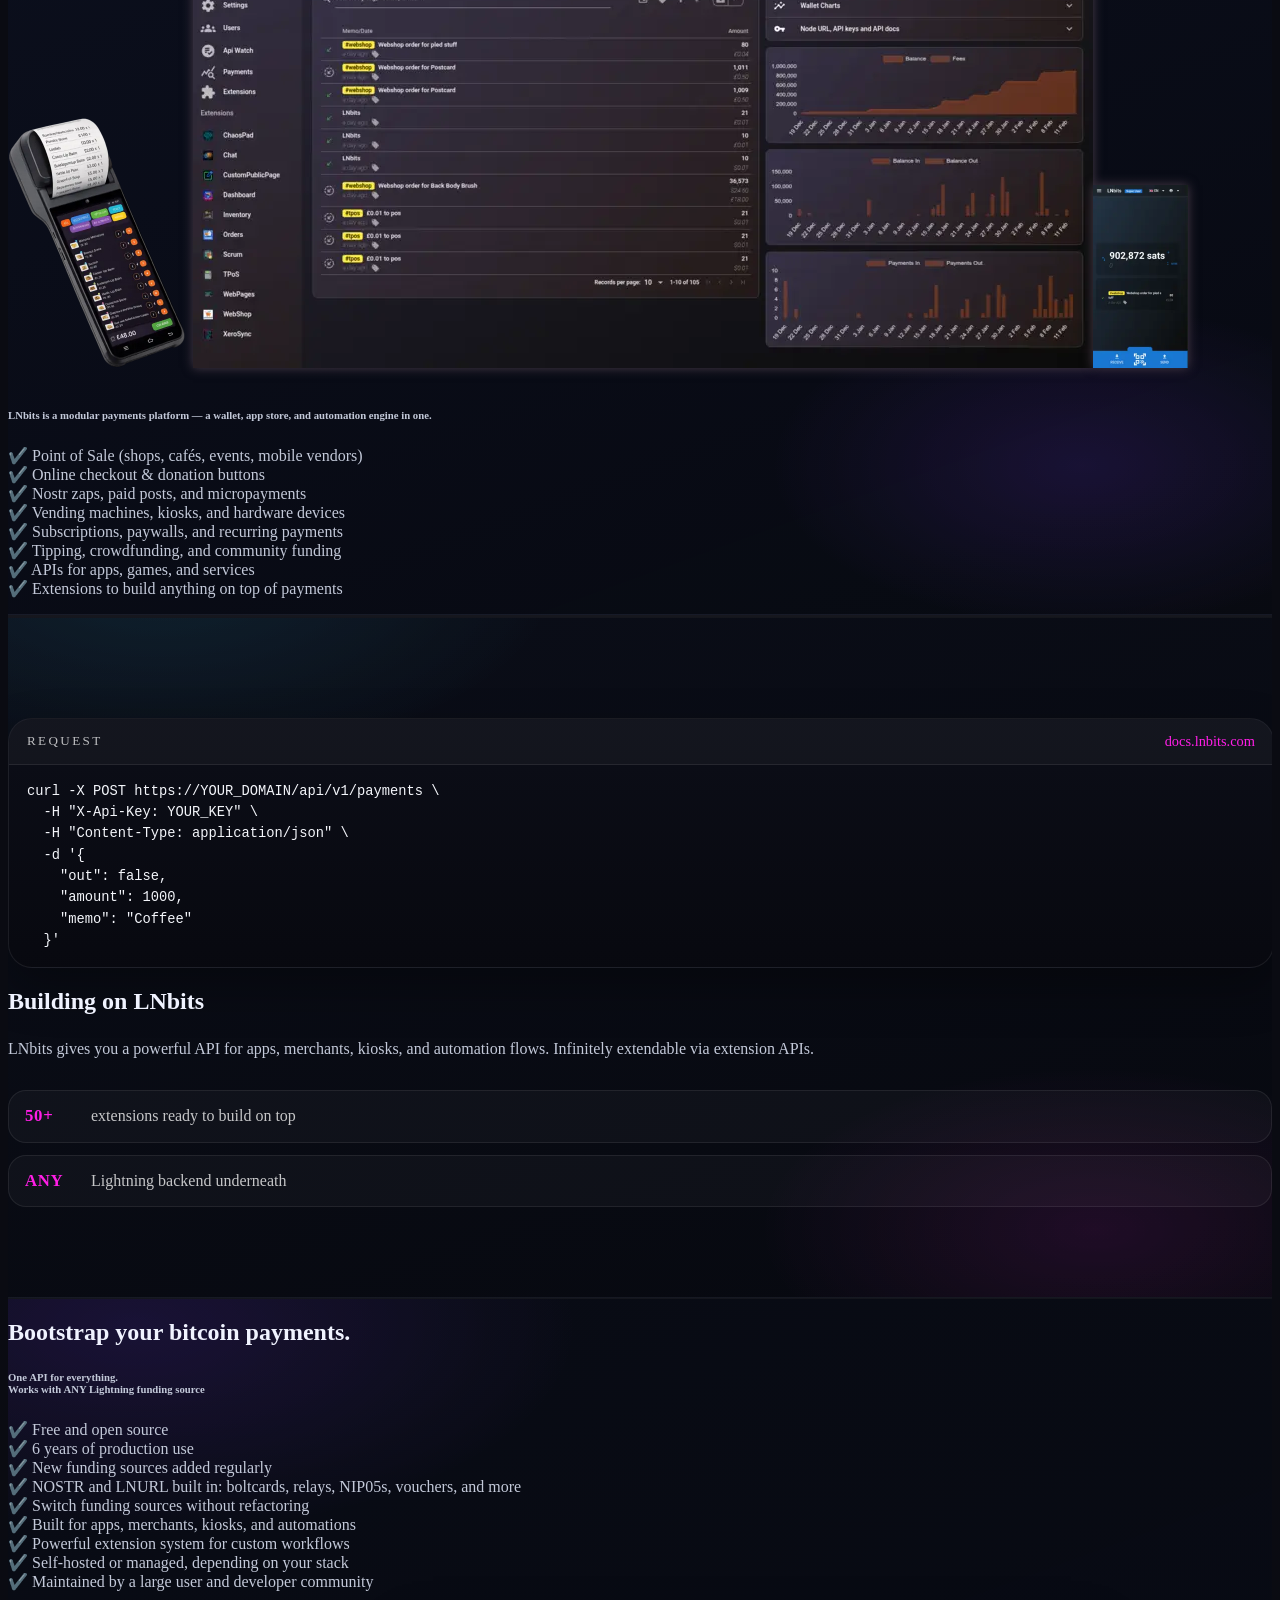
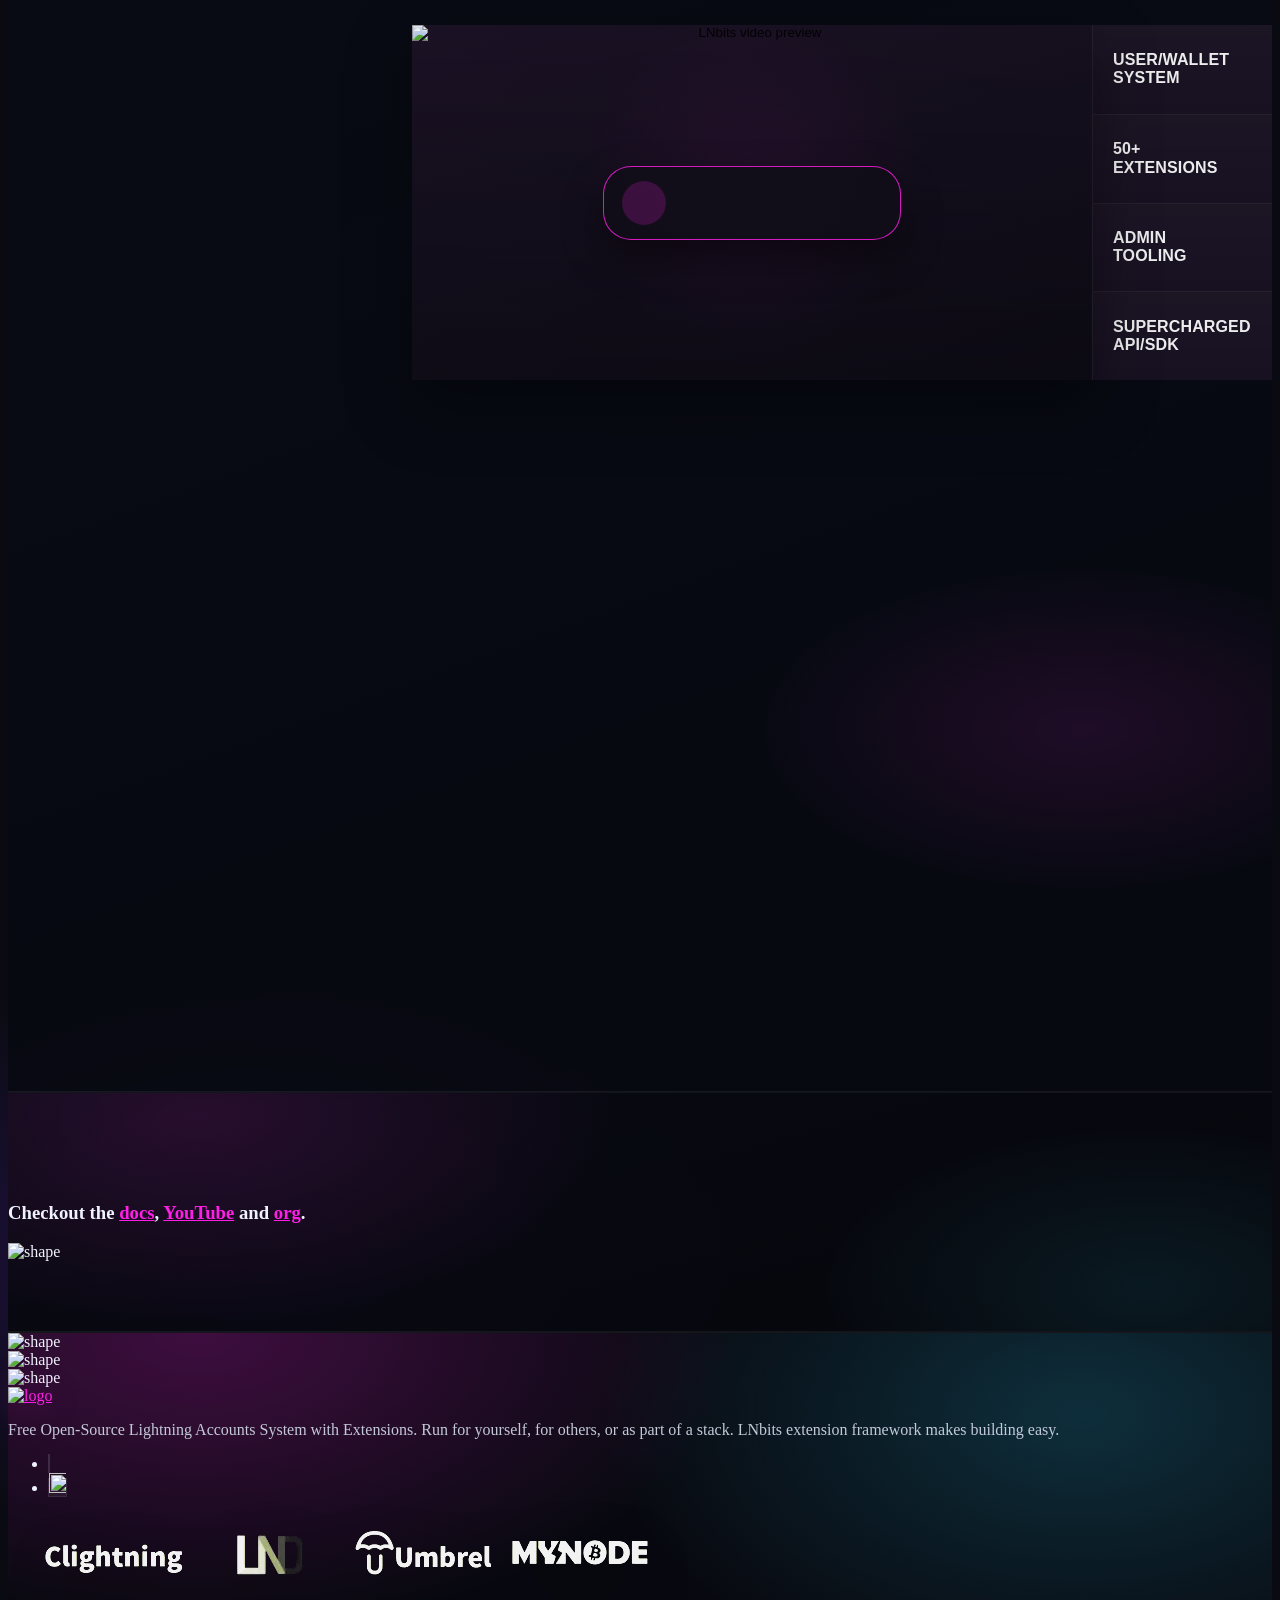
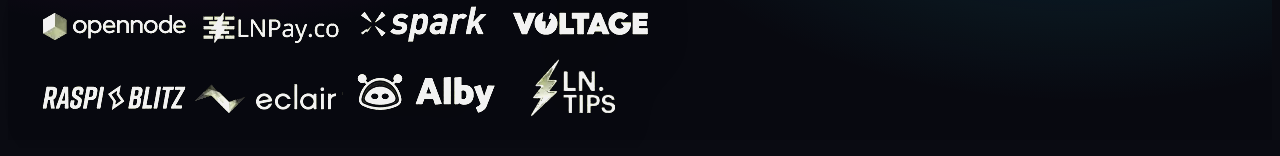
==== commit f8b60546: "looking good" ====
--- a/index.html
+++ b/index.html
@@ -233,10 +233,22 @@
                     <h2 class="ln-download__title" data-i18n="download.title">Start accepting payments in minutes.</h2>
                     <div class="ln-download__control dropdown">
                       <a id="ln-download-link" class="ln-download__button" href="https://github.com/lnbits/lnbits/releases">
-                        <svg width="22" height="22" viewBox="0 0 24 24" fill="none" stroke="currentColor" stroke-width="2" aria-hidden="true"><path d="M12 3v12m-5-5 5 5 5-5M5 16v5h14v-5" /></svg>
+                        <svg width="22" height="22" viewBox="0 0 24 24" fill="none" stroke="currentColor" stroke-width="2" aria-hidden="true">
+                          <path d="M12 3v12m-5-5 5 5 5-5M5 16v5h14v-5" />
+                        </svg>
                         <span id="ln-download-label" data-i18n="download.choose">Choose download</span>
                       </a>
-                      <button class="ln-download__toggle dropdown-toggle" type="button" id="ln-download-toggle" data-bs-toggle="dropdown" data-bs-reference="parent" aria-expanded="false" aria-controls="ln-download-menu" aria-label="Choose your operating system" data-i18n-attr="aria-label:download.select"></button>
+                      <button
+                        class="ln-download__toggle dropdown-toggle"
+                        type="button"
+                        id="ln-download-toggle"
+                        data-bs-toggle="dropdown"
+                        data-bs-reference="parent"
+                        aria-expanded="false"
+                        aria-controls="ln-download-menu"
+                        aria-label="Choose your operating system"
+                        data-i18n-attr="aria-label:download.select"
+                      ></button>
                       <ul class="dropdown-menu ln-download__menu" id="ln-download-menu" aria-labelledby="ln-download-toggle">
                         <li><a class="dropdown-item" data-download="linux" href="https://github.com/lnbits/lnbits/releases">Linux · AppImage</a></li>
                         <li><a class="dropdown-item" data-download="windows" href="https://github.com/lnbits/lnbits/releases">Windows · EXE</a></li>
@@ -255,7 +267,7 @@
                       href="https://my.lnbits.com"
                       rel="noopener noreferrer"
                     >
-                      <span class="ln-landing-product__title d-block" data-i18n="products.saas.title">LNbits Hosted</span>
+                      <span class="ln-landing-product__title" data-i18n="products.saas.title">LNbits Hosted</span>
                       <ul class="ln-landing-product__bullets">
                         <li data-i18n="products.saas.bullet1">Easy</li>
                         <li data-i18n="products.saas.bullet2">Fully managed</li>
@@ -264,7 +276,7 @@
                       </ul>
                       <div class="ln-landing-product__visual">
                         <img
-                          class="ln-landing-product__image img-fluid"
+                          class="ln-landing-product__image"
                           src="assets/images/products/saas_small.webp"
                           alt="SaaS product image"
                           width="400"
@@ -275,7 +287,9 @@
                         >
                       </div>
                       <span class="ln-landing-product__action" aria-hidden="true">
-                        <svg width="18" height="18" viewBox="0 0 24 24" fill="none" stroke="currentColor" stroke-width="1.8" stroke-linecap="round" stroke-linejoin="round"><path d="M7 17 17 7M7 7h10v10" /></svg>
+                        <svg width="18" height="18" viewBox="0 0 24 24" fill="none" stroke="currentColor" stroke-width="1.8" stroke-linecap="round" stroke-linejoin="round">
+                          <path d="M7 17 17 7M7 7h10v10" />
+                        </svg>
                       </span>
                     </a>
                     <a
@@ -283,7 +297,7 @@
                       href="https://shop.lnbits.com/product/lnbitsbox"
                       rel="noopener noreferrer"
                     >
-                      <span class="ln-landing-product__title d-block" data-i18n="products.box.title">LNbits Box</span>
+                      <span class="ln-landing-product__title" data-i18n="products.box.title">LNbits Box</span>
                       <ul class="ln-landing-product__bullets">
                         <li data-i18n="products.box.bullet1">Easy</li>
                         <li data-i18n="products.box.bullet2">Runs locally</li>
@@ -292,7 +306,7 @@
                       </ul>
                       <div class="ln-landing-product__visual">
                         <img
-                          class="ln-landing-product__image img-fluid"
+                          class="ln-landing-product__image"
                           src="assets/images/products/lnbitsbox_small.webp"
                           alt="LNbitsBox product image"
                           width="400"
@@ -303,7 +317,9 @@
                         >
                       </div>
                       <span class="ln-landing-product__action" aria-hidden="true">
-                        <svg width="18" height="18" viewBox="0 0 24 24" fill="none" stroke="currentColor" stroke-width="1.8" stroke-linecap="round" stroke-linejoin="round"><path d="M7 17 17 7M7 7h10v10" /></svg>
+                        <svg width="18" height="18" viewBox="0 0 24 24" fill="none" stroke="currentColor" stroke-width="1.8" stroke-linecap="round" stroke-linejoin="round">
+                          <path d="M7 17 17 7M7 7h10v10" />
+                        </svg>
                       </span>
                     </a>
                   </div>
--- a/assets/css/lnbits.css
+++ b/assets/css/lnbits.css
@@ -400,17 +400,14 @@
   display: grid;
   grid-auto-rows: 1fr;
   gap: 16px;
-  width: 100%;
 }
 
 .ln-landing-product {
-  position: relative;
   display: grid;
   grid-template-columns: minmax(0, 1fr) clamp(160px, 16vw, 220px) 32px;
   grid-template-areas: "title image action" "bullets image action";
   grid-template-rows: 1fr 1fr;
   gap: 12px 18px;
-  min-height: 168px;
   padding: 18px 24px;
   color: var(--ln-text);
   text-decoration: none;
@@ -448,7 +445,6 @@
   inset: 0;
   display: block;
   width: 100%;
-  max-width: 100%;
   height: 100%;
   object-fit: contain;
   filter: drop-shadow(0 12px 16px rgba(0, 0, 0, 0.4));
@@ -464,7 +460,7 @@
   grid-area: title;
   align-self: end;
   margin: 0;
-  color: var(--ln-text);
+  color: var(--ln-pink);
   font-size: clamp(1.5rem, 2.2vw, 1.9rem);
   font-weight: 650;
   line-height: 1.15;
@@ -483,7 +479,7 @@
   padding: 0;
   text-align: start;
   color: var(--ln-muted);
-  font-size: 0.95rem;
+  font-size: 1.1rem;
   line-height: 1.5;
 }
 
@@ -526,7 +522,6 @@
     grid-template-areas: "title image action" "bullets bullets bullets";
     grid-template-rows: auto auto;
     gap: 14px 8px;
-    min-height: 0;
     padding: 16px;
     border-radius: 18px;
   }
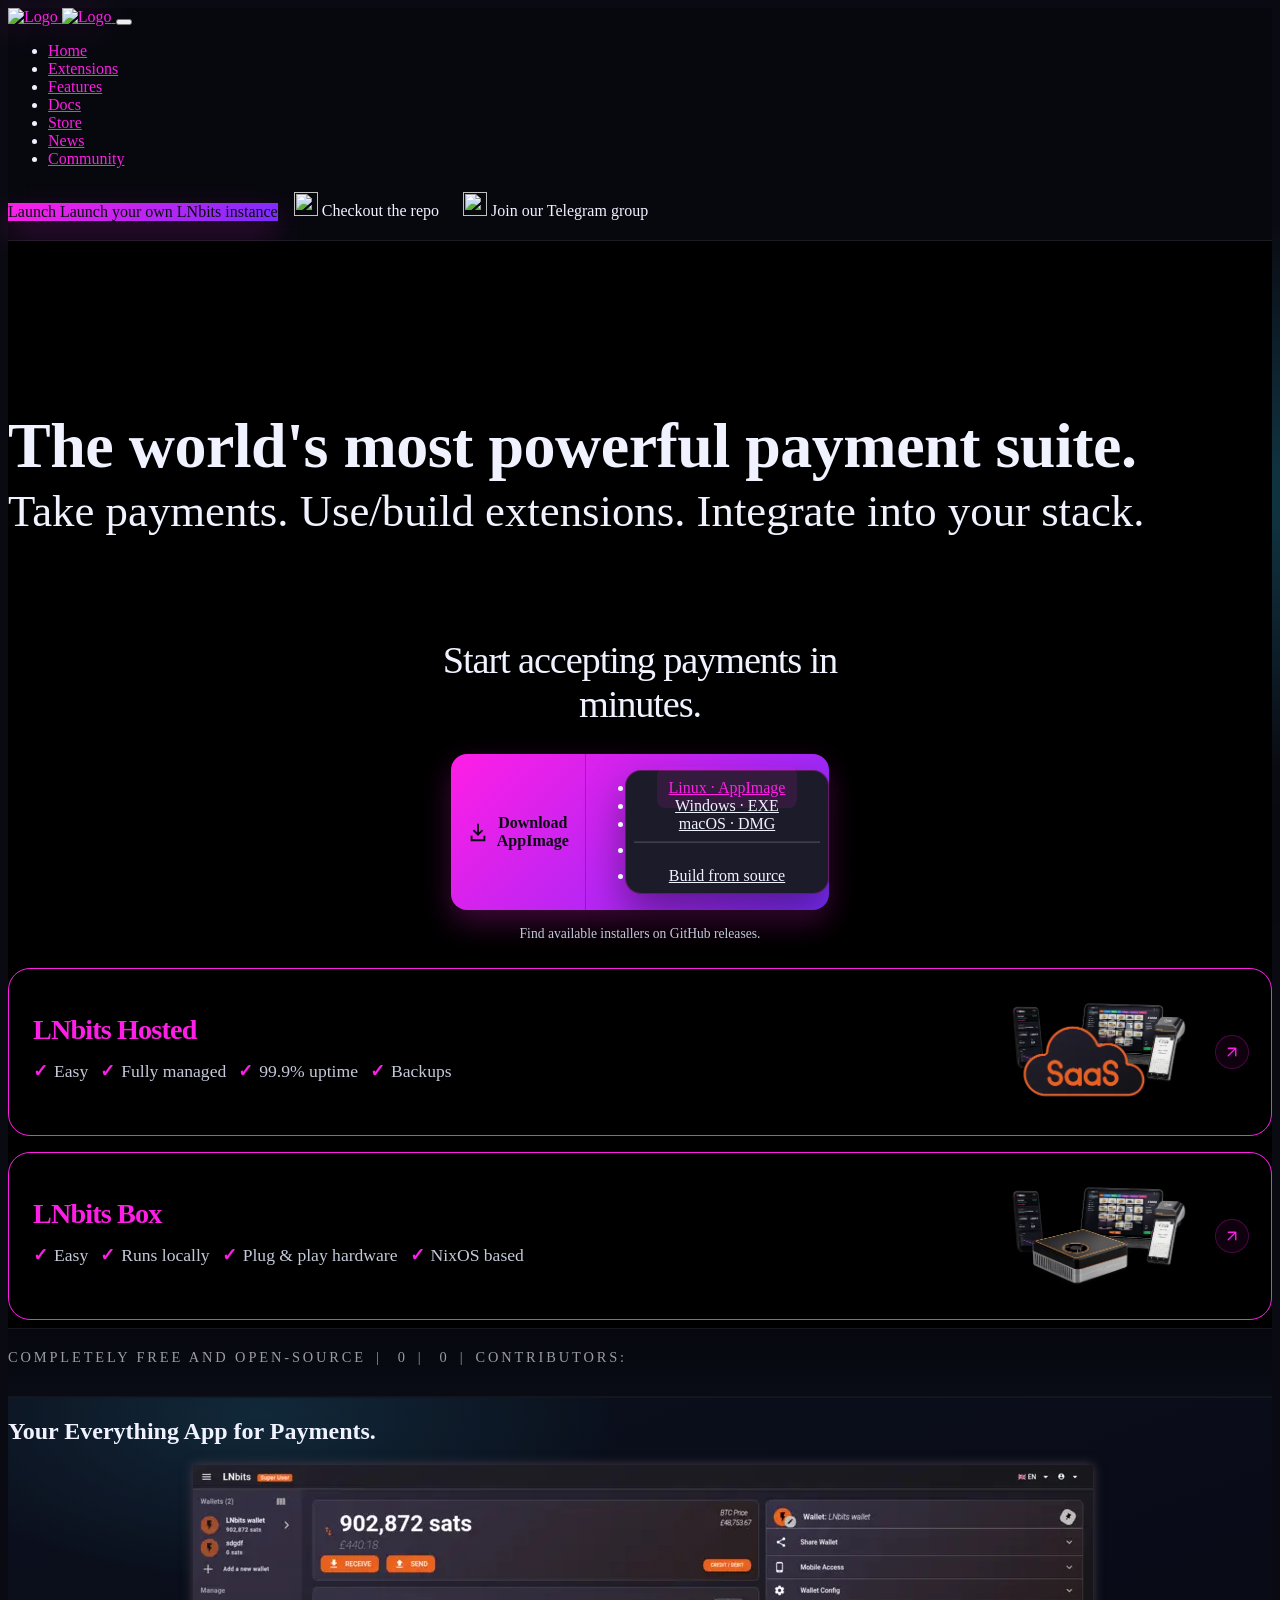
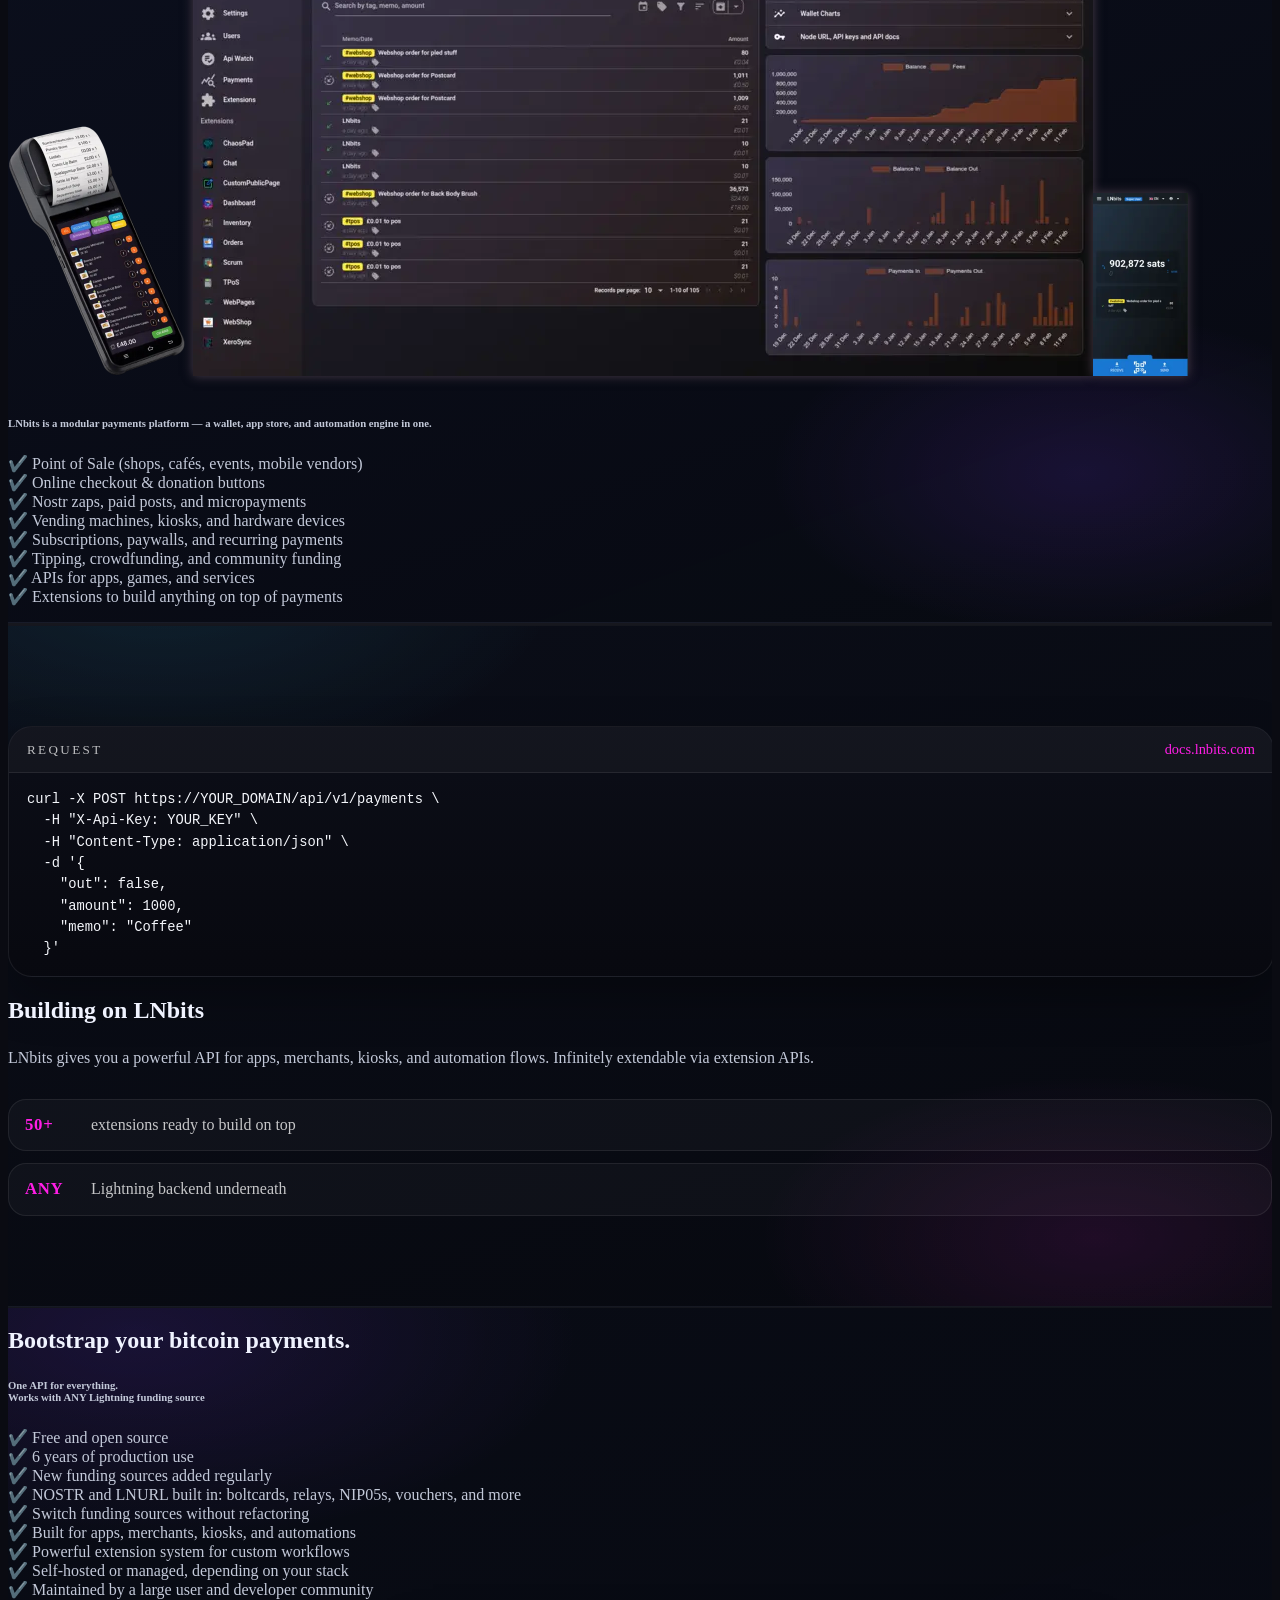
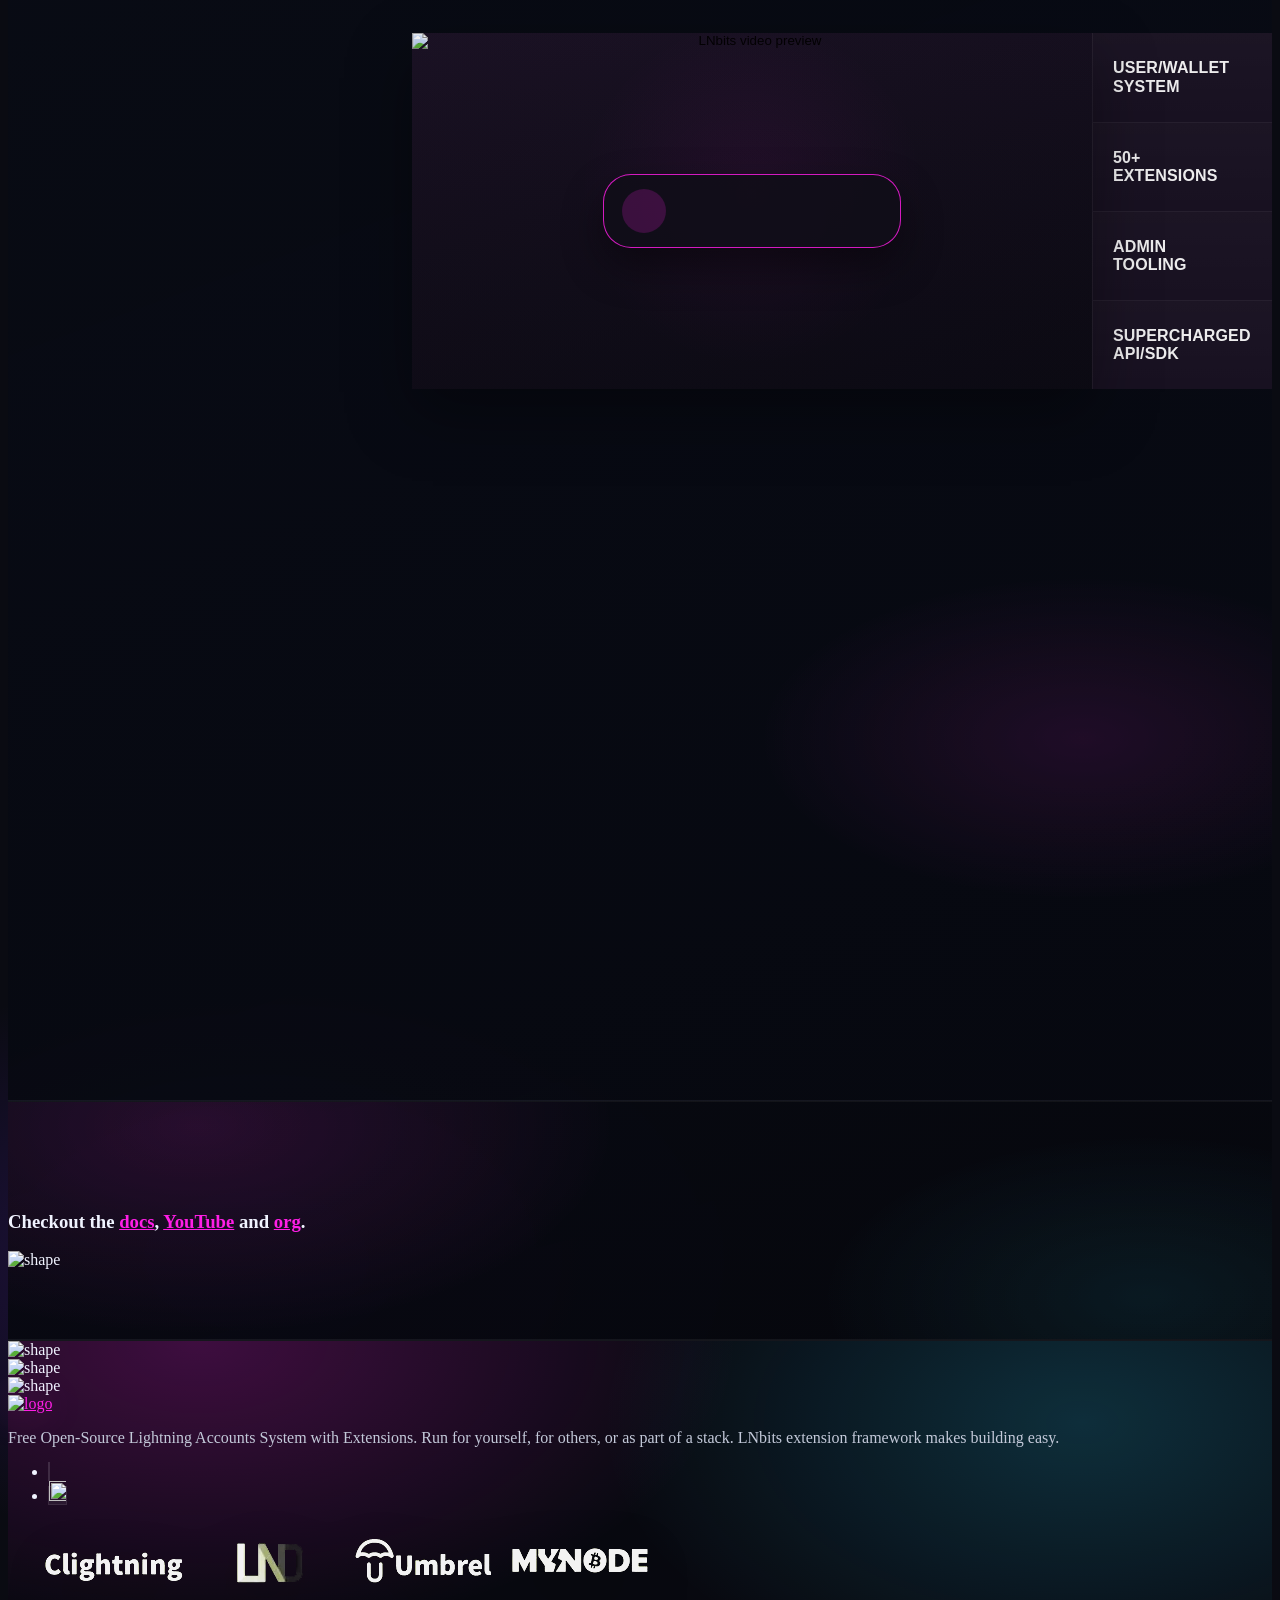
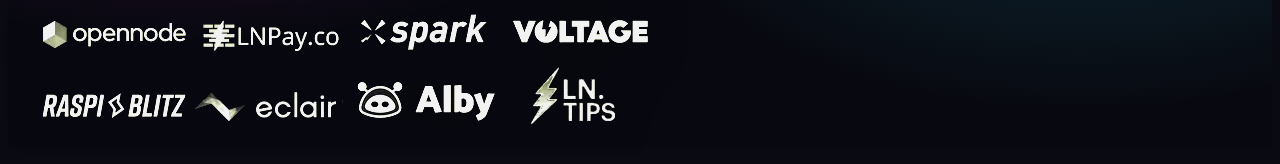
==== commit df420afe: "f8b6054 looking good" ====
--- a/index.html
+++ b/index.html
@@ -217,10 +217,10 @@
             <div class="col-lg-12">
               <div class="ud-hero-content ln-hero-intro">
                 <h1 class="ud-hero-title">
-                  <span data-i18n="hero.title">The world's most powerful suite of bitcoin tools.</span>
+                  <span data-i18n="hero.title">The world's most powerful payment suite.</span>
                 </h1>
                 <p class="ud-hero-desc mb-1">
-                  <span data-i18n="hero.subtitle">Run for yourself, for others, or as part of a stack.</span>
+                  <span data-i18n="hero.subtitle">Take payments. Use/build extensions. Integrate into your stack.</span>
                 </p>
               </div>
             </div>
@@ -333,7 +333,11 @@
 
       <section class="ln-contrib-strip">
         <div class="container">
-          <div class="ln-contrib-label" id="ln-repo-metrics" data-i18n="contributors.label">Contributors</div>
+          <div class="ln-contrib-label">
+            <span data-i18n="contributors.open_source">Completely free and open-source</span>
+            <span aria-hidden="true">|</span>
+            <span class="ln-contrib-metrics" id="ln-repo-metrics" data-i18n="contributors.label">Contributors</span>
+          </div>
           <div class="ln-contrib-marquee">
             <div class="ln-contrib-track" id="ln-contrib-track"></div>
           </div>
--- a/assets/css/lnbits.css
+++ b/assets/css/lnbits.css
@@ -233,23 +233,12 @@
 .ud-hero {
   position: relative;
   overflow: hidden;
+  background: #000;
+  animation: none;
   padding: 118px 0 8px;
   flex: 1 0 auto;
   display: flex;
   align-items: center;
-}
-
-.ud-hero::before {
-  content: "";
-  position: absolute;
-  inset: 0;
-  background:
-    radial-gradient(700px 280px at 20% 0%, rgba(255, 30, 230, 0.25), transparent 60%),
-    radial-gradient(700px 300px at 80% 10%, rgba(39, 215, 255, 0.24), transparent 62%),
-    radial-gradient(520px 240px at 55% 20%, rgba(76, 126, 255, 0.22), transparent 60%);
-  pointer-events: none;
-  background-size: 200% 200%;
-  animation: heroFlow 14s ease-in-out infinite alternate;
 }
 
 .ud-hero > .container {
@@ -271,7 +260,7 @@
 }
 
 .ln-hero-intro .ud-hero-title {
-  font-size: var(--ln-hero-title-size, 3.6rem);
+  font-size: var(--ln-hero-title-size, 4rem);
   line-height: 1.05;
   white-space: nowrap;
 }
@@ -279,7 +268,7 @@
 .ln-hero-intro .ud-hero-desc {
   display: block;
   margin: 0 auto;
-  font-size: var(--ln-hero-desc-size, 3rem);
+  font-size: var(--ln-hero-desc-size, 2.8rem);
   line-height: 1.08;
   white-space: nowrap;
 }
@@ -411,11 +400,9 @@
   padding: 18px 24px;
   color: var(--ln-text);
   text-decoration: none;
-  border: 1px solid rgba(255, 255, 255, 0.13);
+  border: 1px solid var(--ln-pink);
   border-radius: 22px;
-  background:
-    radial-gradient(ellipse at 85% 50%, rgba(174, 39, 255, 0.14), transparent 55%),
-    linear-gradient(120deg, #1c1b2a, #12121e);
+  background: #000;
   box-shadow: 0 12px 30px rgba(0, 0, 0, 0.2);
   transition: transform 0.2s ease, border-color 0.2s ease, box-shadow 0.2s ease;
 }
@@ -424,7 +411,6 @@
 .ln-landing-product:focus-visible {
   color: var(--ln-text);
   transform: translateY(-3px);
-  border-color: rgba(255, 30, 230, 0.5);
   box-shadow: 0 16px 32px rgba(0, 0, 0, 0.3);
 }
 
@@ -1245,6 +1231,10 @@
   text-transform: uppercase;
   color: rgba(255, 255, 255, 0.6);
   margin-bottom: 12px;
+}
+
+.ln-contrib-label,
+.ln-contrib-metrics {
   display: flex;
   align-items: center;
   gap: 10px;
@@ -1362,7 +1352,7 @@
   }
 
   .ln-hero-intro .ud-hero-desc {
-    font-size: clamp(1.4rem, 5.4vw, 2rem);
+    font-size: clamp(1.125rem, 4vw, 1.5rem);
     line-height: 1.15;
     white-space: normal;
   }
@@ -1433,15 +1423,6 @@
   }
 }
 
-@keyframes heroFlow {
-  0% {
-    background-position: 20% 0%, 80% 20%, 50% 10%;
-  }
-  100% {
-    background-position: 40% 20%, 60% 0%, 70% 30%;
-  }
-}
-
 @-moz-document url-prefix() {
   .ud-header,
   .ln-btn-outline,
@@ -1449,11 +1430,6 @@
     backdrop-filter: none;
   }
 
-  .ud-hero,
-  .ud-hero::before {
-    animation: none;
-  }
-
   .ln-section::before {
     mix-blend-mode: normal;
     opacity: 0.35;
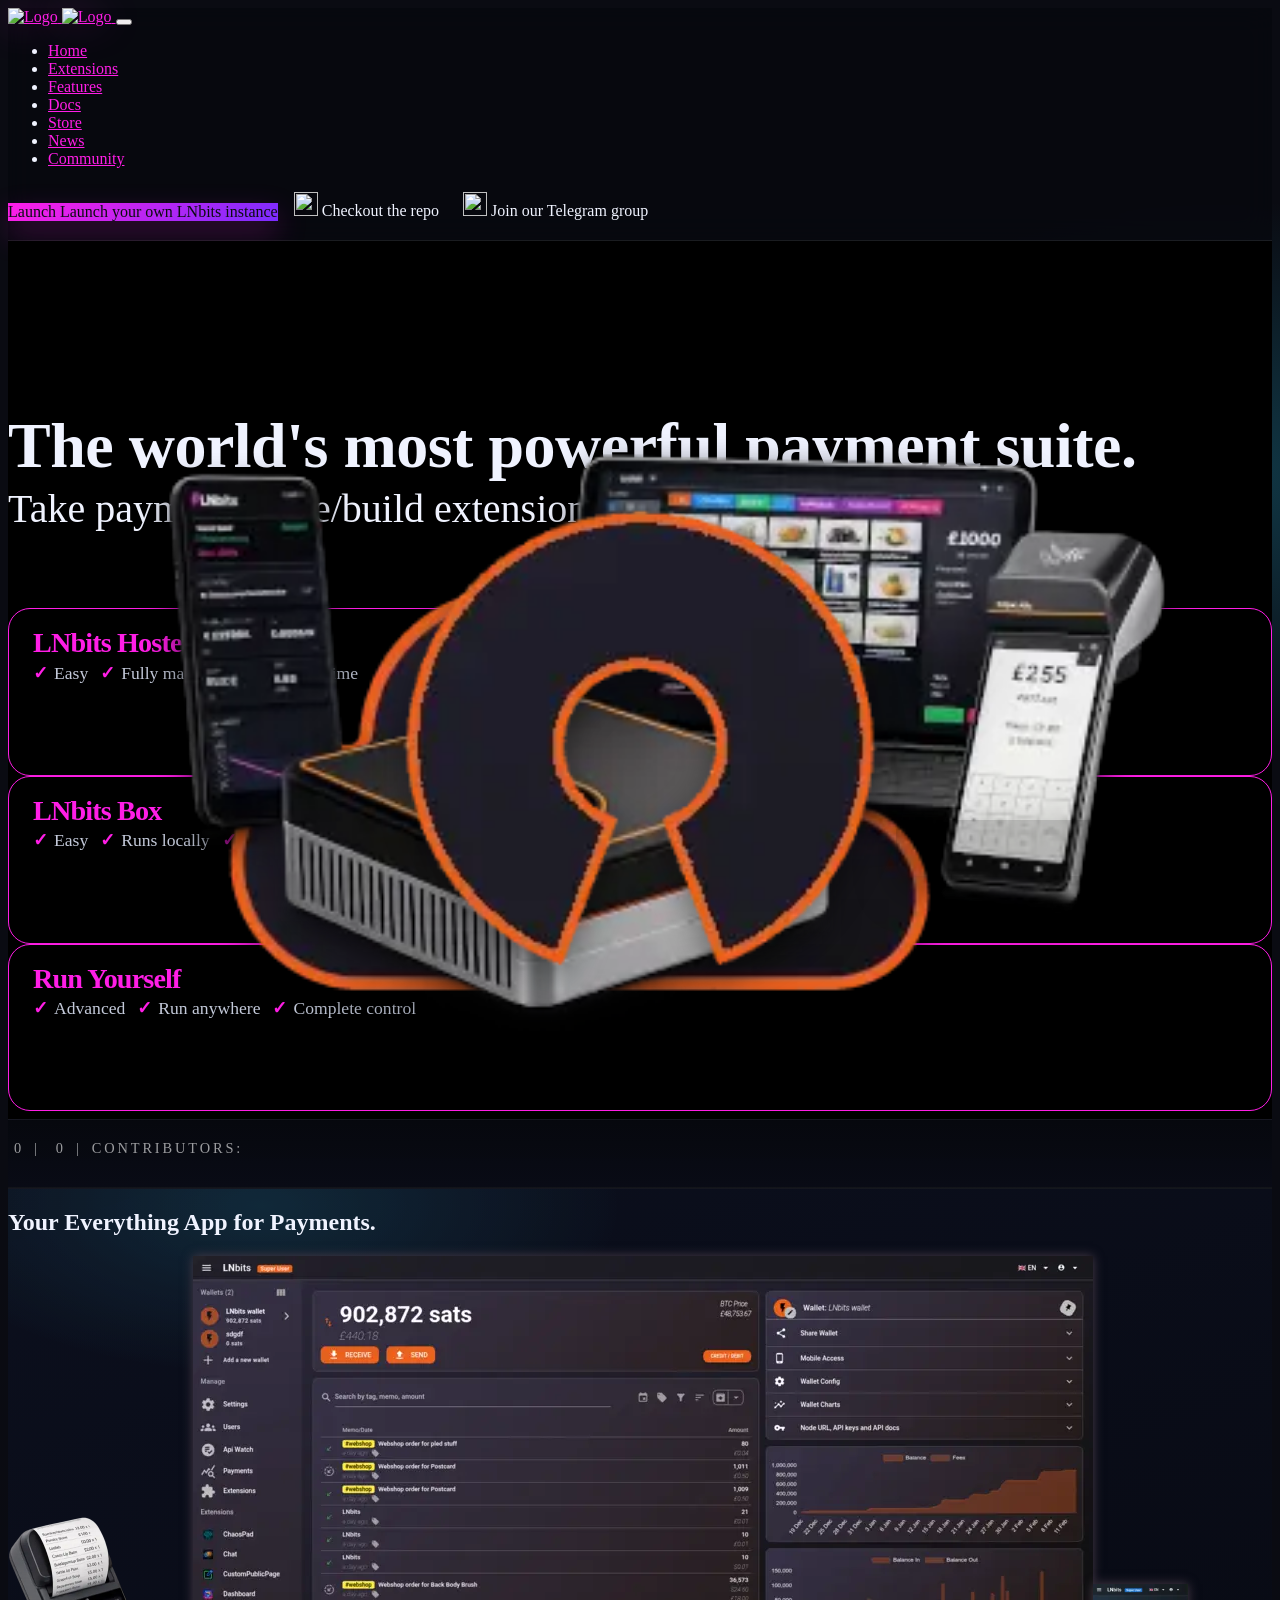
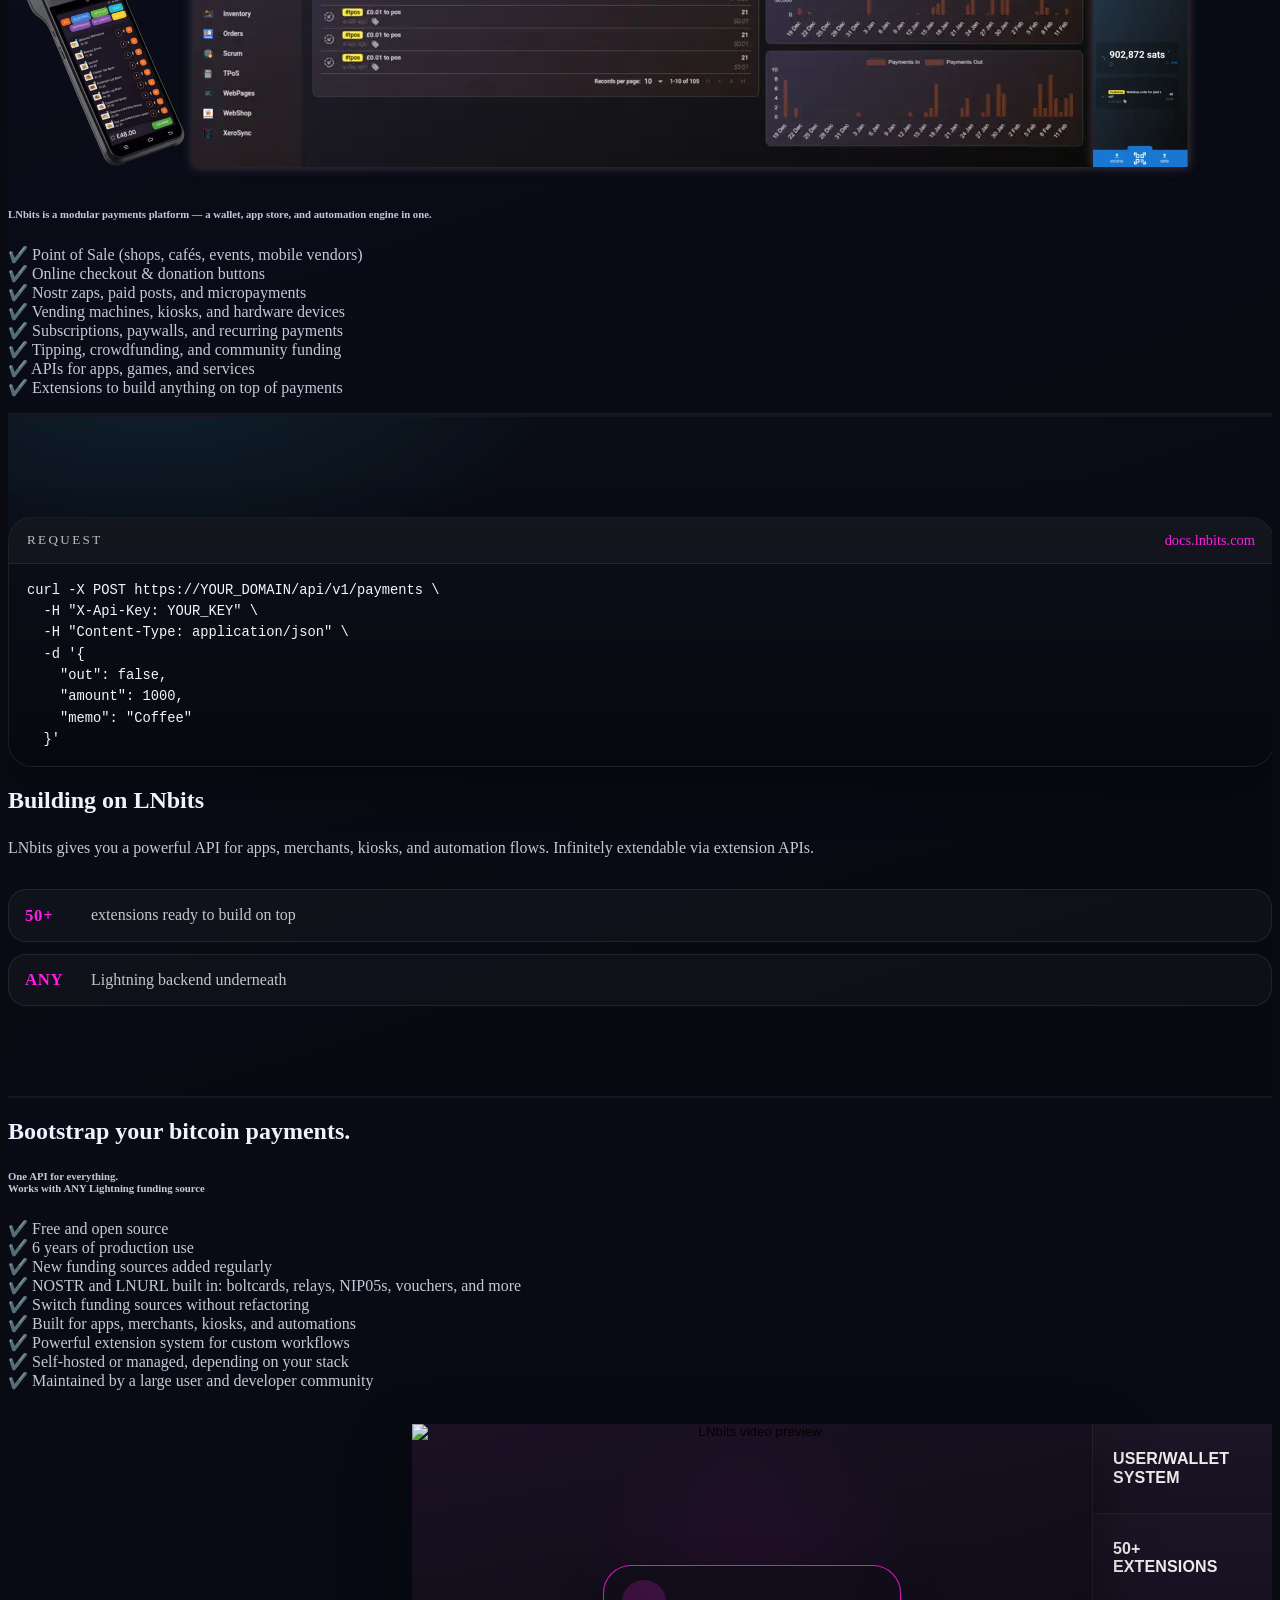
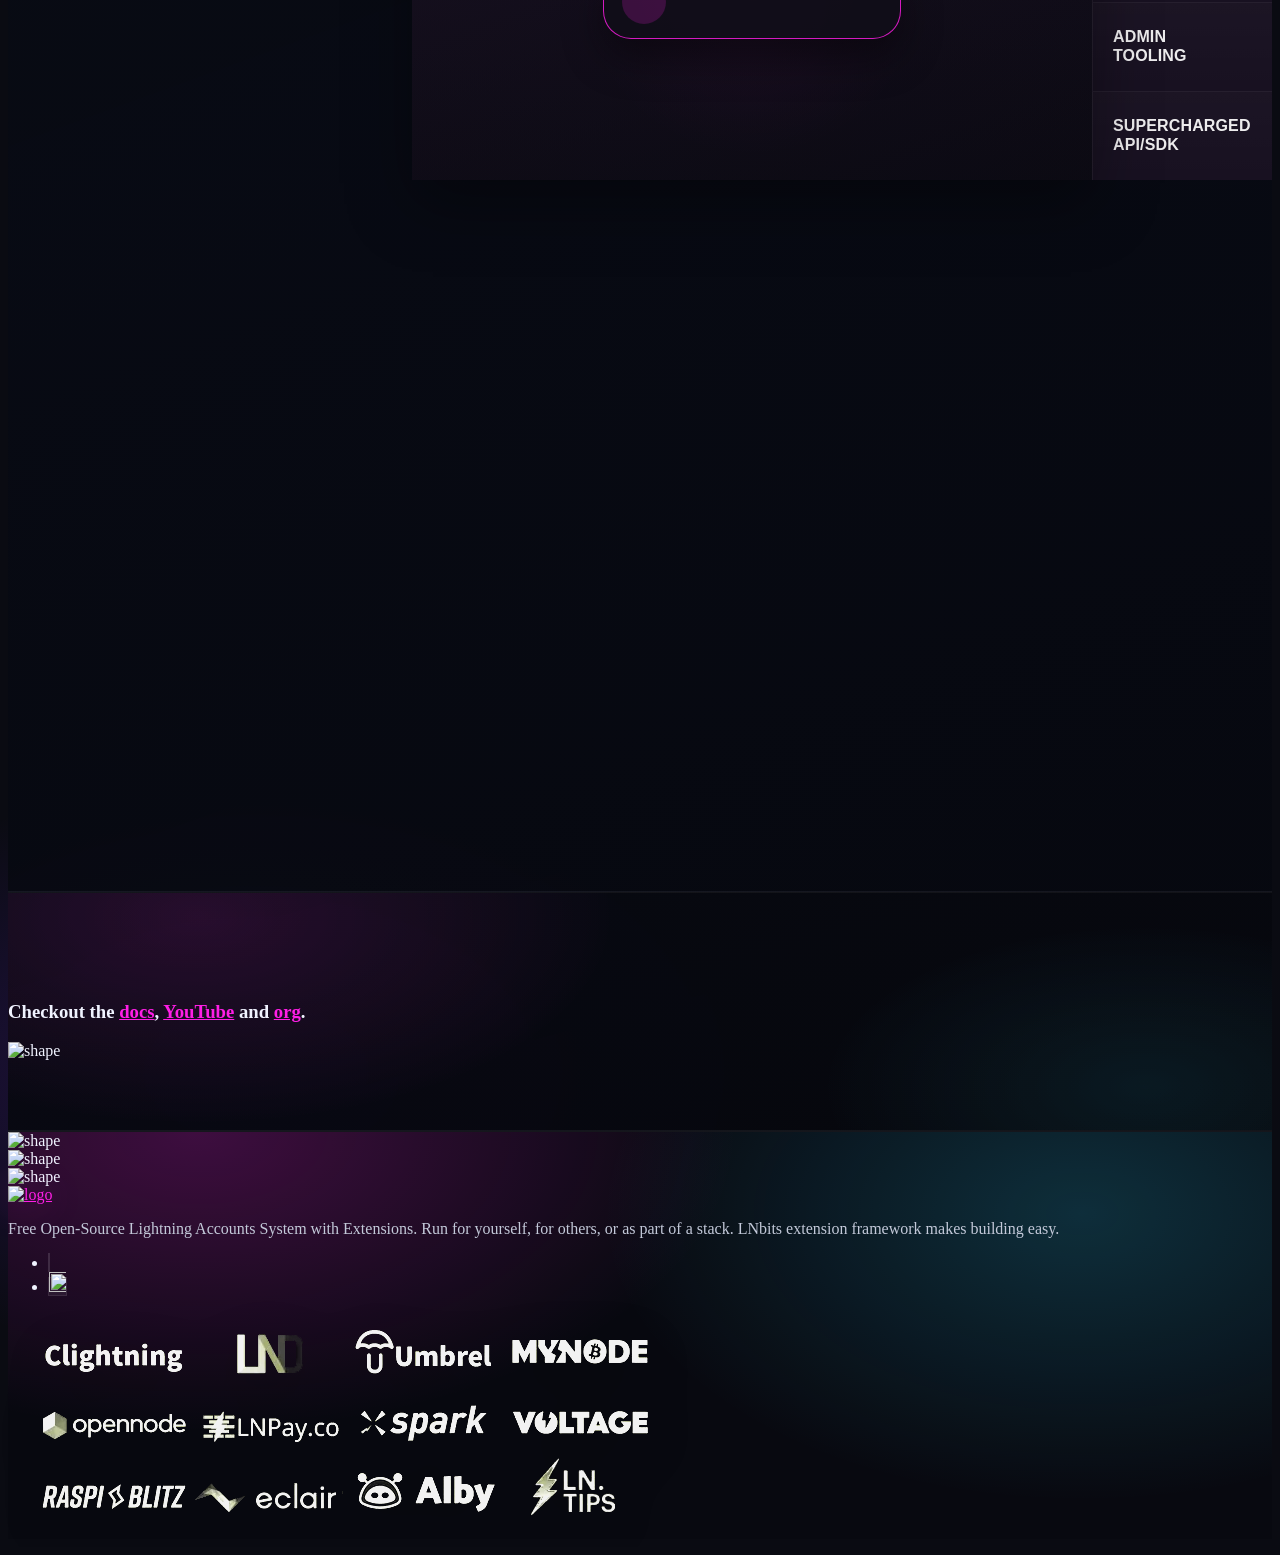
==== commit b3a1faab: "changed support chat" ====
--- a/index.html
+++ b/index.html
@@ -28,6 +28,7 @@
   <link rel="preload" as="image" href="assets/images/logo/logo.svg" />
   <link rel="preload" as="image" href="assets/images/products/saas_small.webp" />
   <link rel="preload" as="image" href="assets/images/products/lnbitsbox_small.webp" />
+  <link rel="preload" as="image" href="assets/images/products/github_small.webp" />
 
   <!-- Open Graph / Facebook -->
   <meta property="og:type" content="website" />
@@ -217,112 +218,94 @@
             <div class="col-lg-12">
               <div class="ud-hero-content ln-hero-intro">
                 <h1 class="ud-hero-title">
-                  <span data-i18n="hero.title">The world's most powerful payment suite.</span>
+                  <span data-i18n="hero.title">The world's most powerful suite of bitcoin tools.</span>
                 </h1>
                 <p class="ud-hero-desc mb-1">
-                  <span data-i18n="hero.subtitle">Take payments. Use/build extensions. Integrate into your stack.</span>
+                  <span data-i18n="hero.subtitle">Run for yourself, for others, or as part of a stack.</span>
                 </p>
               </div>
             </div>
           </div>
           <div class="row">
             <div class="col-lg-12">
-              <div class="row justify-content-center align-items-center g-4">
-                <div class="col-12 col-md-4">
-                  <div class="ln-download">
-                    <h2 class="ln-download__title" data-i18n="download.title">Start accepting payments in minutes.</h2>
-                    <div class="ln-download__control dropdown">
-                      <a id="ln-download-link" class="ln-download__button" href="https://github.com/lnbits/lnbits/releases">
-                        <svg width="22" height="22" viewBox="0 0 24 24" fill="none" stroke="currentColor" stroke-width="2" aria-hidden="true">
-                          <path d="M12 3v12m-5-5 5 5 5-5M5 16v5h14v-5" />
-                        </svg>
-                        <span id="ln-download-label" data-i18n="download.choose">Choose download</span>
-                      </a>
-                      <button
-                        class="ln-download__toggle dropdown-toggle"
-                        type="button"
-                        id="ln-download-toggle"
-                        data-bs-toggle="dropdown"
-                        data-bs-reference="parent"
-                        aria-expanded="false"
-                        aria-controls="ln-download-menu"
-                        aria-label="Choose your operating system"
-                        data-i18n-attr="aria-label:download.select"
-                      ></button>
-                      <ul class="dropdown-menu ln-download__menu" id="ln-download-menu" aria-labelledby="ln-download-toggle">
-                        <li><a class="dropdown-item" data-download="linux" href="https://github.com/lnbits/lnbits/releases">Linux · AppImage</a></li>
-                        <li><a class="dropdown-item" data-download="windows" href="https://github.com/lnbits/lnbits/releases">Windows · EXE</a></li>
-                        <li><a class="dropdown-item" data-download="mac" href="https://github.com/lnbits/lnbits/releases">macOS · DMG</a></li>
-                        <li><hr class="dropdown-divider"></li>
-                        <li><a class="dropdown-item" href="https://github.com/lnbits/lnbits/blob/main/docs/guide/installation.md#option-2-uv-recommended-for-developers" data-i18n="download.source">Build from source</a></li>
-                      </ul>
-                    </div>
-                    <p class="ln-download__status" id="ln-download-status" role="status"></p>
-                  </div>
-                </div>
-                <div class="col-12 col-md-8">
-                  <div class="ln-landing-products">
-                    <a
-                      class="ln-landing-product"
-                      href="https://my.lnbits.com"
-                      rel="noopener noreferrer"
+              <div class="row justify-content-center align-items-end g-4">
+                <div class="col-12 col-sm-4">
+                  <a
+                    class="ln-landing-product d-flex flex-column text-center"
+                    href="https://my.lnbits.com"
+                    rel="noopener noreferrer"
+                  >
+                    <img
+                      class="ln-landing-product__image img-fluid"
+                      src="assets/images/products/saas_small.webp"
+                      alt="SaaS product image"
+                      width="400"
+                      height="267"
+                      loading="eager"
+                      fetchpriority="high"
+                      decoding="async"
                     >
-                      <span class="ln-landing-product__title" data-i18n="products.saas.title">LNbits Hosted</span>
+                    <div class="ln-landing-product__body">
+                      <span class="ln-landing-product__title d-block" data-i18n="products.saas.title">LNbits Hosted</span>
                       <ul class="ln-landing-product__bullets">
                         <li data-i18n="products.saas.bullet1">Easy</li>
                         <li data-i18n="products.saas.bullet2">Fully managed</li>
                         <li data-i18n="products.saas.bullet3">99.9% uptime</li>
-                        <li data-i18n="products.saas.bullet4">Backups</li>
                       </ul>
-                      <div class="ln-landing-product__visual">
-                        <img
-                          class="ln-landing-product__image"
-                          src="assets/images/products/saas_small.webp"
-                          alt="SaaS product image"
-                          width="400"
-                          height="267"
-                          loading="eager"
-                          fetchpriority="high"
-                          decoding="async"
-                        >
-                      </div>
-                      <span class="ln-landing-product__action" aria-hidden="true">
-                        <svg width="18" height="18" viewBox="0 0 24 24" fill="none" stroke="currentColor" stroke-width="1.8" stroke-linecap="round" stroke-linejoin="round">
-                          <path d="M7 17 17 7M7 7h10v10" />
-                        </svg>
-                      </span>
-                    </a>
-                    <a
-                      class="ln-landing-product"
-                      href="https://shop.lnbits.com/product/lnbitsbox"
-                      rel="noopener noreferrer"
+                    </div>
+                  </a>
+                </div>
+                <div class="col-12 col-sm-4">
+                  <a
+                    class="ln-landing-product d-flex flex-column text-center"
+                    href="https://shop.lnbits.com/product/lnbitsbox"
+                    rel="noopener noreferrer"
+                  >
+                    <img
+                      class="ln-landing-product__image img-fluid"
+                      src="assets/images/products/lnbitsbox_small.webp"
+                      alt="LNbitsBox product image"
+                      width="400"
+                      height="267"
+                      loading="eager"
+                      fetchpriority="high"
+                      decoding="async"
                     >
-                      <span class="ln-landing-product__title" data-i18n="products.box.title">LNbits Box</span>
+                    <div class="ln-landing-product__body">
+                      <span class="ln-landing-product__title d-block" data-i18n="products.box.title">LNbits Box</span>
                       <ul class="ln-landing-product__bullets">
                         <li data-i18n="products.box.bullet1">Easy</li>
                         <li data-i18n="products.box.bullet2">Runs locally</li>
                         <li data-i18n="products.box.bullet3">Plug &amp; play hardware</li>
-                        <li data-i18n="products.box.bullet4">NixOS based</li>
                       </ul>
-                      <div class="ln-landing-product__visual">
-                        <img
-                          class="ln-landing-product__image"
-                          src="assets/images/products/lnbitsbox_small.webp"
-                          alt="LNbitsBox product image"
-                          width="400"
-                          height="267"
-                          loading="eager"
-                          fetchpriority="high"
-                          decoding="async"
-                        >
-                      </div>
-                      <span class="ln-landing-product__action" aria-hidden="true">
-                        <svg width="18" height="18" viewBox="0 0 24 24" fill="none" stroke="currentColor" stroke-width="1.8" stroke-linecap="round" stroke-linejoin="round">
-                          <path d="M7 17 17 7M7 7h10v10" />
-                        </svg>
-                      </span>
-                    </a>
-                  </div>
+                    </div>
+                  </a>
+                </div>
+                <div class="col-12 col-sm-4">
+                  <a
+                    class="ln-landing-product d-flex flex-column text-center"
+                    href="https://github.com/lnbits/lnbits"
+                    rel="noopener noreferrer"
+                  >
+                    <img
+                      class="ln-landing-product__image img-fluid"
+                      src="assets/images/products/github_small.webp"
+                      alt="Run Yourself product image"
+                      width="400"
+                      height="267"
+                      loading="eager"
+                      fetchpriority="high"
+                      decoding="async"
+                    >
+                    <div class="ln-landing-product__body">
+                      <span class="ln-landing-product__title d-block" data-i18n="products.selfhost.title">Run Yourself</span>
+                      <ul class="ln-landing-product__bullets">
+                        <li data-i18n="products.selfhost.bullet1">Advanced</li>
+                        <li data-i18n="products.selfhost.bullet2">Run anywhere</li>
+                        <li data-i18n="products.selfhost.bullet3">Complete control</li>
+                      </ul>
+                    </div>
+                  </a>
                 </div>
               </div>
             </div>
@@ -333,11 +316,7 @@
 
       <section class="ln-contrib-strip">
         <div class="container">
-          <div class="ln-contrib-label">
-            <span data-i18n="contributors.open_source">Completely free and open-source</span>
-            <span aria-hidden="true">|</span>
-            <span class="ln-contrib-metrics" id="ln-repo-metrics" data-i18n="contributors.label">Contributors</span>
-          </div>
+          <div class="ln-contrib-label" id="ln-repo-metrics" data-i18n="contributors.label">Contributors</div>
           <div class="ln-contrib-marquee">
             <div class="ln-contrib-track" id="ln-contrib-track"></div>
           </div>
@@ -698,9 +677,8 @@
   <script defer src="assets/js/lang-select.js"></script>
   <script defer src="assets/js/saas.js"></script>
   <script defer src="assets/js/landing.js"></script>
-  <script defer src="assets/js/download.js"></script>
 <div id="lnbits-chat-embed-root">
-  <iframe id="lnbits-chat-embed-iframe" class="ln-chat-embed" data-src="https://support.lnbits.com/chat/embed/SeRhjyXBoRNrsdsUbsZStK?min=1&label=Chat%20to%20us" title="LNbits chat" loading="lazy"></iframe>
+  <iframe id="lnbits-chat-embed-iframe" class="ln-chat-embed" data-src="https://support.lnbits.com/chat/embed/oNNbQjpS7yPKPGUeh3vWEW?min=1&label=Chat%20to%20us" title="LNbits chat" loading="lazy"></iframe>
 </div>
 <script>
   (function() {
--- a/assets/css/lnbits.css
+++ b/assets/css/lnbits.css
@@ -268,7 +268,7 @@
 .ln-hero-intro .ud-hero-desc {
   display: block;
   margin: 0 auto;
-  font-size: var(--ln-hero-desc-size, 2.8rem);
+  font-size: var(--ln-hero-desc-size, 2.5rem);
   line-height: 1.08;
   white-space: nowrap;
 }
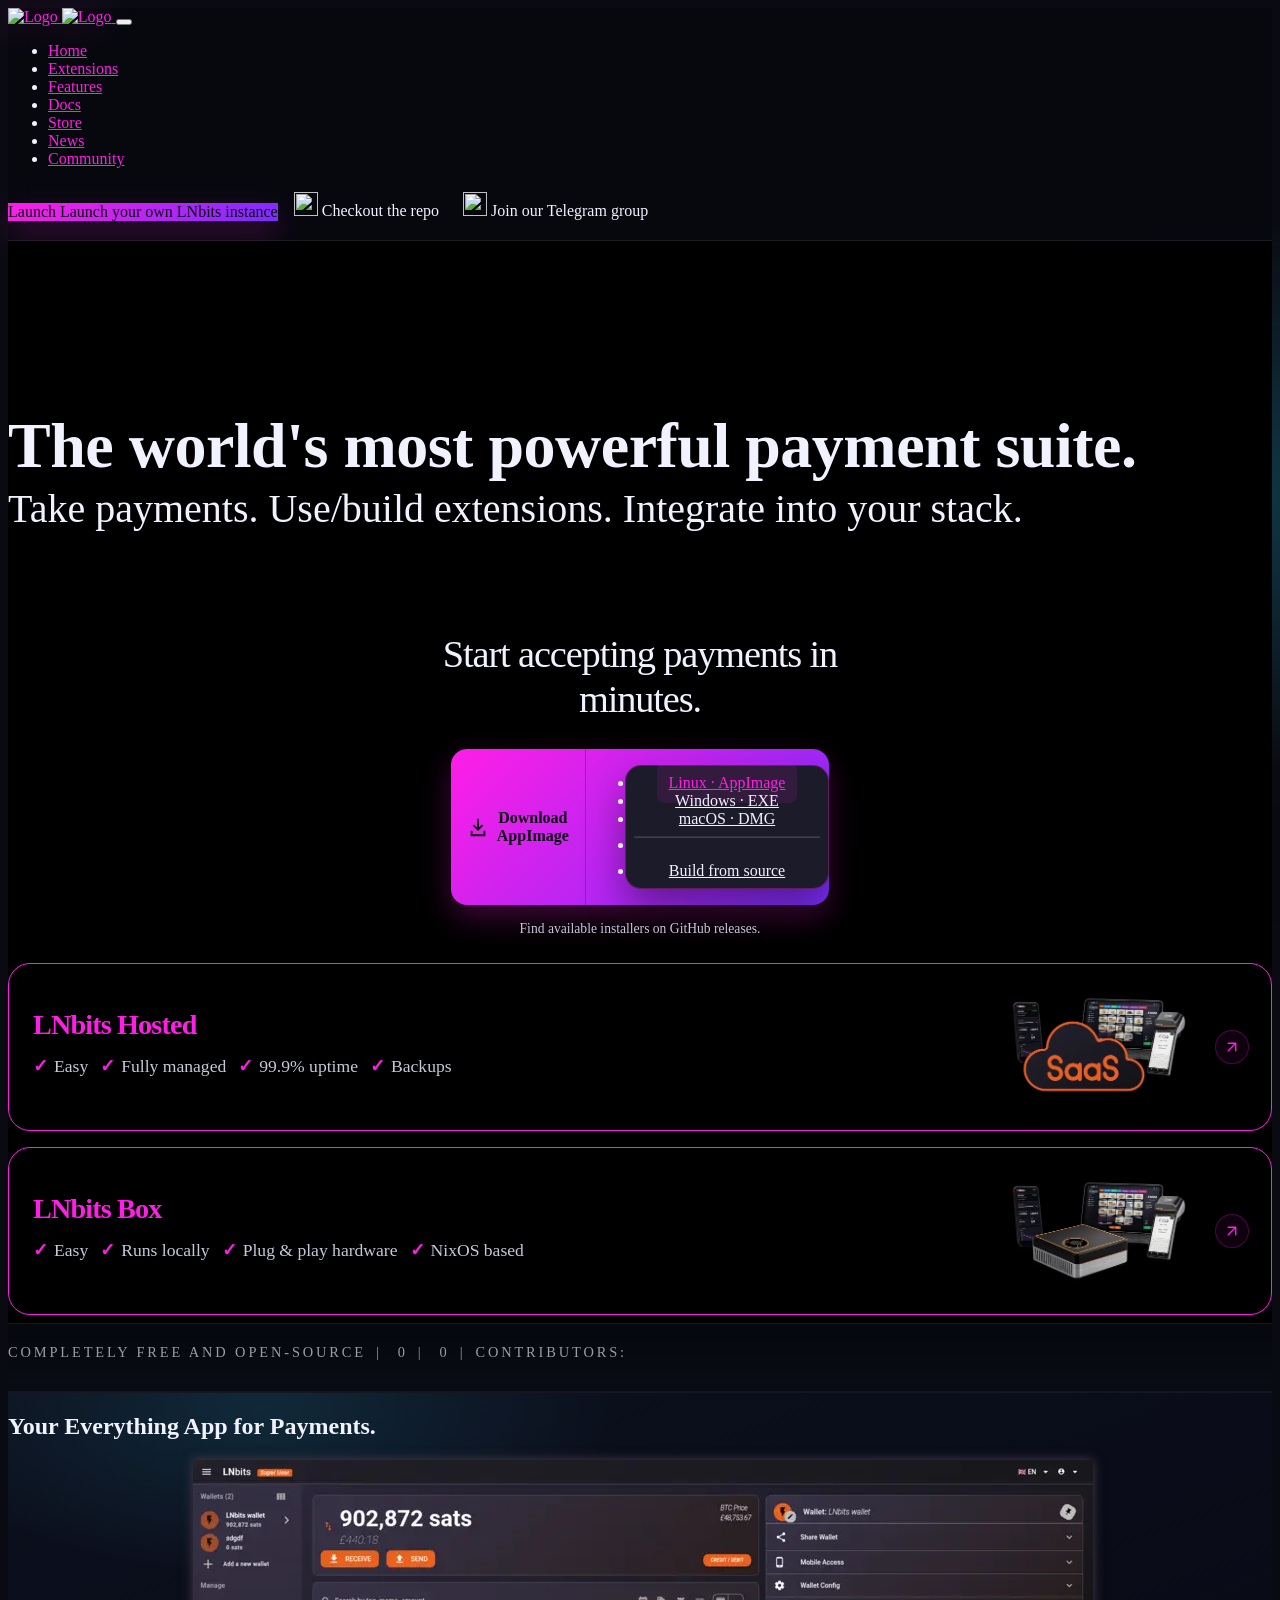
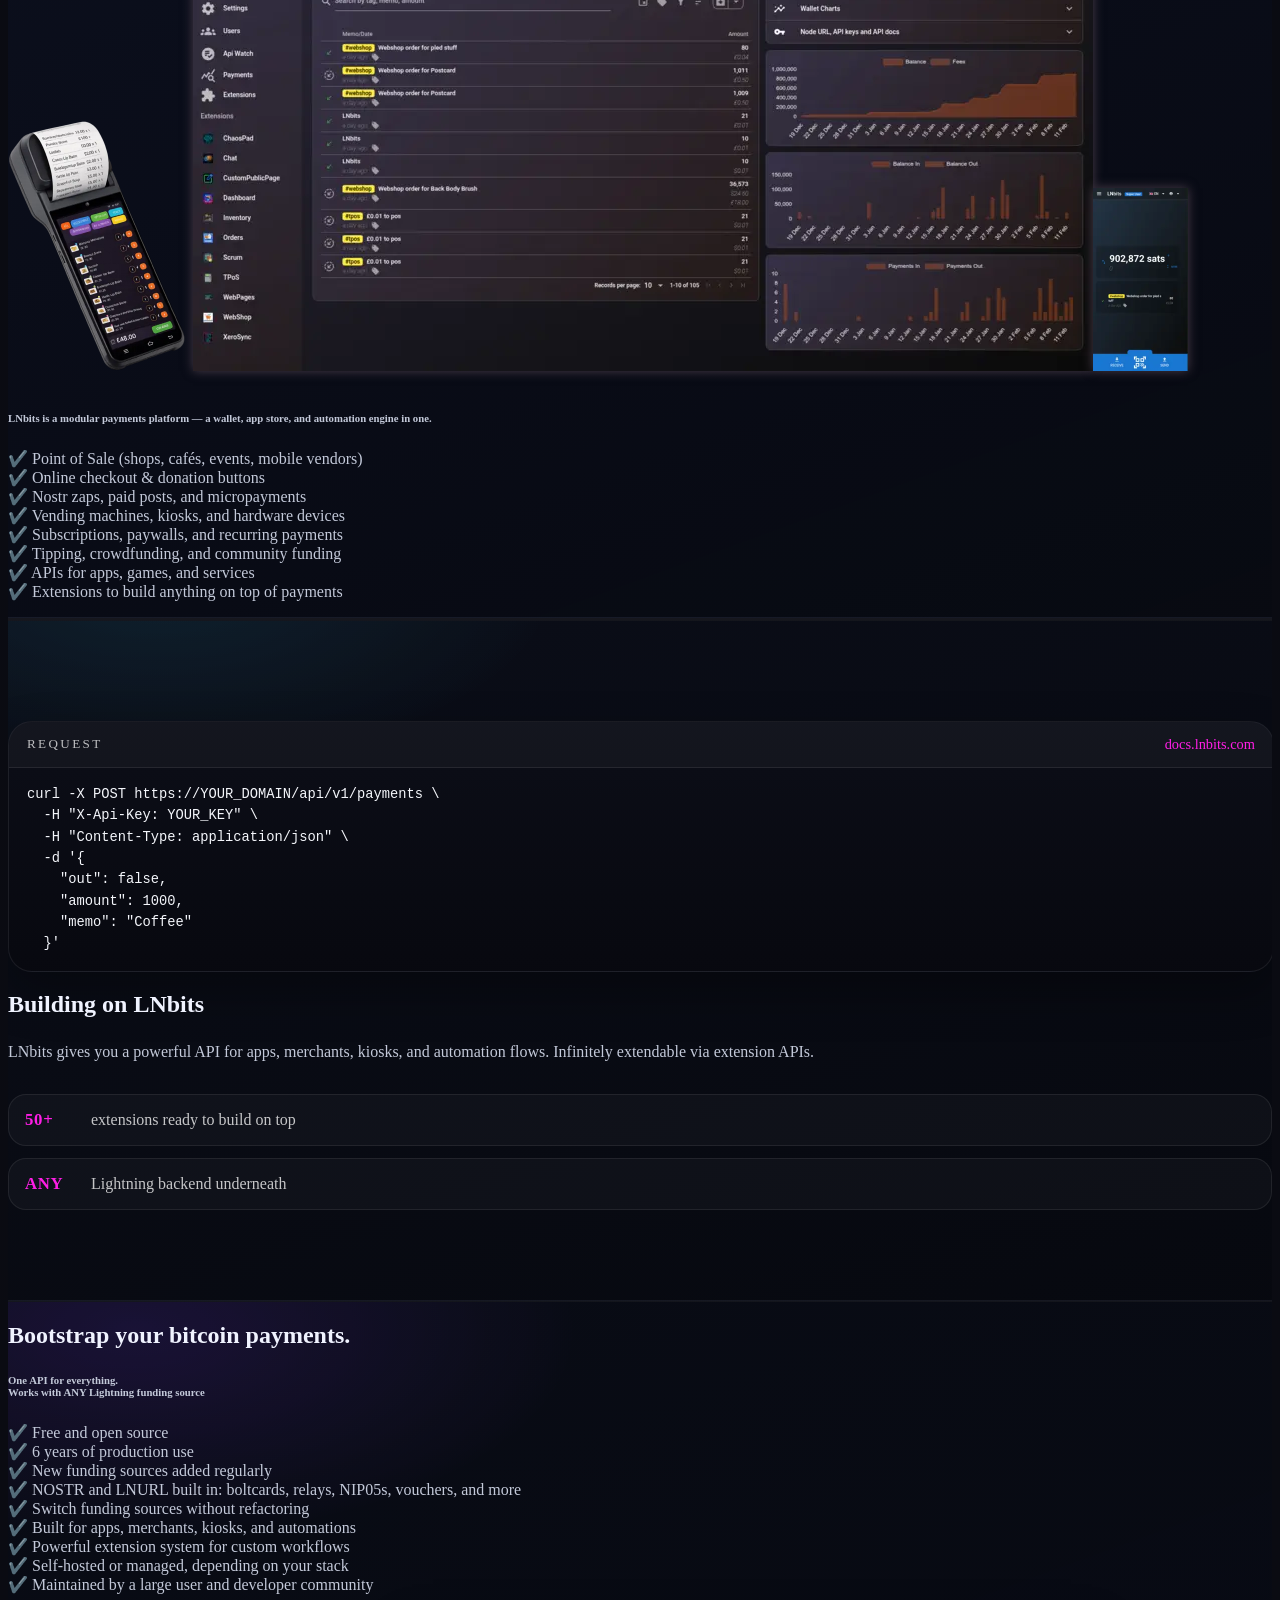
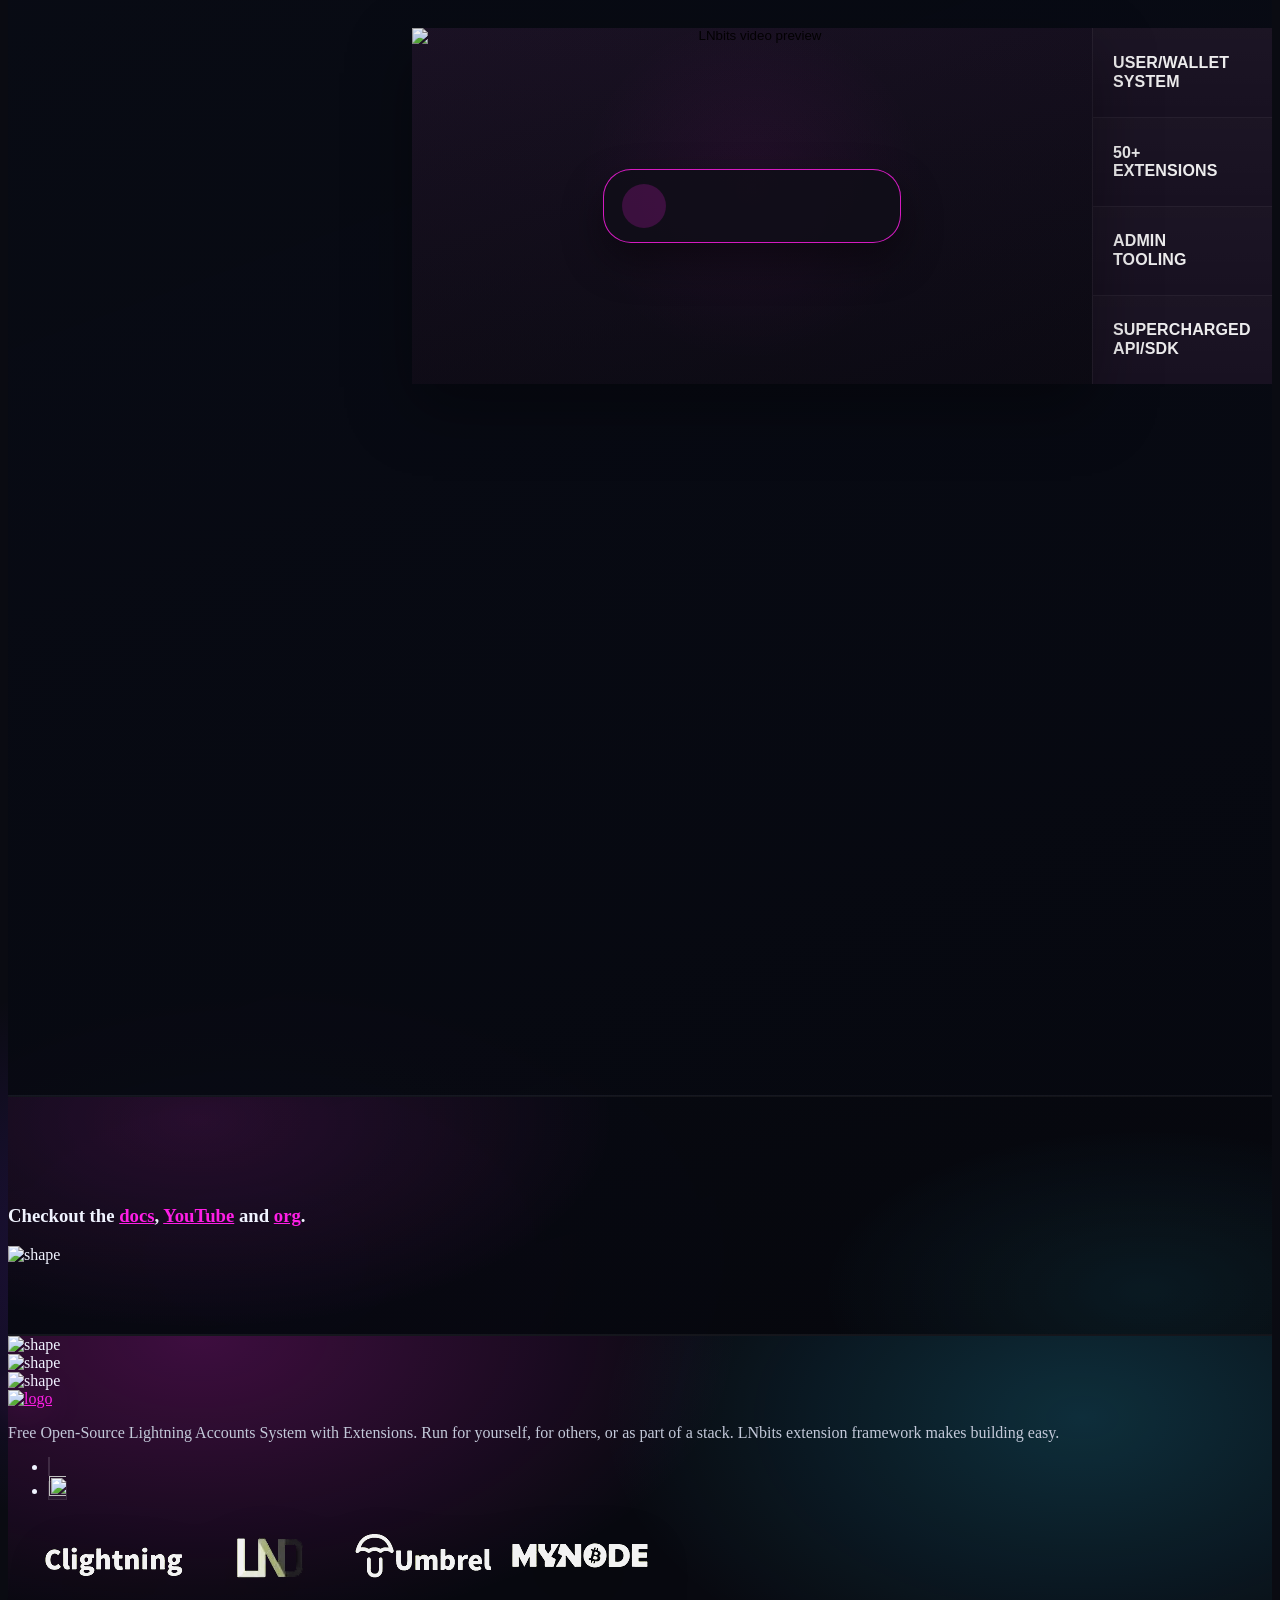
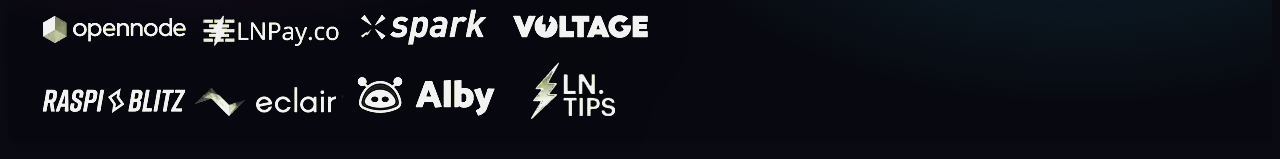
==== commit cc939003: "Merge branch 'apps'" ====
--- a/index.html
+++ b/index.html
@@ -28,7 +28,6 @@
   <link rel="preload" as="image" href="assets/images/logo/logo.svg" />
   <link rel="preload" as="image" href="assets/images/products/saas_small.webp" />
   <link rel="preload" as="image" href="assets/images/products/lnbitsbox_small.webp" />
-  <link rel="preload" as="image" href="assets/images/products/github_small.webp" />
 
   <!-- Open Graph / Facebook -->
   <meta property="og:type" content="website" />
@@ -218,94 +217,112 @@
             <div class="col-lg-12">
               <div class="ud-hero-content ln-hero-intro">
                 <h1 class="ud-hero-title">
-                  <span data-i18n="hero.title">The world's most powerful suite of bitcoin tools.</span>
+                  <span data-i18n="hero.title">The world's most powerful payment suite.</span>
                 </h1>
                 <p class="ud-hero-desc mb-1">
-                  <span data-i18n="hero.subtitle">Run for yourself, for others, or as part of a stack.</span>
+                  <span data-i18n="hero.subtitle">Take payments. Use/build extensions. Integrate into your stack.</span>
                 </p>
               </div>
             </div>
           </div>
           <div class="row">
             <div class="col-lg-12">
-              <div class="row justify-content-center align-items-end g-4">
-                <div class="col-12 col-sm-4">
-                  <a
-                    class="ln-landing-product d-flex flex-column text-center"
-                    href="https://my.lnbits.com"
-                    rel="noopener noreferrer"
-                  >
-                    <img
-                      class="ln-landing-product__image img-fluid"
-                      src="assets/images/products/saas_small.webp"
-                      alt="SaaS product image"
-                      width="400"
-                      height="267"
-                      loading="eager"
-                      fetchpriority="high"
-                      decoding="async"
+              <div class="row justify-content-center align-items-center g-4">
+                <div class="col-12 col-md-4">
+                  <div class="ln-download">
+                    <h2 class="ln-download__title" data-i18n="download.title">Start accepting payments in minutes.</h2>
+                    <div class="ln-download__control dropdown">
+                      <a id="ln-download-link" class="ln-download__button" href="https://github.com/lnbits/lnbits/releases">
+                        <svg width="22" height="22" viewBox="0 0 24 24" fill="none" stroke="currentColor" stroke-width="2" aria-hidden="true">
+                          <path d="M12 3v12m-5-5 5 5 5-5M5 16v5h14v-5" />
+                        </svg>
+                        <span id="ln-download-label" data-i18n="download.choose">Choose download</span>
+                      </a>
+                      <button
+                        class="ln-download__toggle dropdown-toggle"
+                        type="button"
+                        id="ln-download-toggle"
+                        data-bs-toggle="dropdown"
+                        data-bs-reference="parent"
+                        aria-expanded="false"
+                        aria-controls="ln-download-menu"
+                        aria-label="Choose your operating system"
+                        data-i18n-attr="aria-label:download.select"
+                      ></button>
+                      <ul class="dropdown-menu ln-download__menu" id="ln-download-menu" aria-labelledby="ln-download-toggle">
+                        <li><a class="dropdown-item" data-download="linux" href="https://github.com/lnbits/lnbits/releases">Linux · AppImage</a></li>
+                        <li><a class="dropdown-item" data-download="windows" href="https://github.com/lnbits/lnbits/releases">Windows · EXE</a></li>
+                        <li><a class="dropdown-item" data-download="mac" href="https://github.com/lnbits/lnbits/releases">macOS · DMG</a></li>
+                        <li><hr class="dropdown-divider"></li>
+                        <li><a class="dropdown-item" href="https://github.com/lnbits/lnbits/blob/main/docs/guide/installation.md#option-2-uv-recommended-for-developers" data-i18n="download.source">Build from source</a></li>
+                      </ul>
+                    </div>
+                    <p class="ln-download__status" id="ln-download-status" role="status"></p>
+                  </div>
+                </div>
+                <div class="col-12 col-md-8">
+                  <div class="ln-landing-products">
+                    <a
+                      class="ln-landing-product"
+                      href="https://my.lnbits.com"
+                      rel="noopener noreferrer"
                     >
-                    <div class="ln-landing-product__body">
-                      <span class="ln-landing-product__title d-block" data-i18n="products.saas.title">LNbits Hosted</span>
+                      <span class="ln-landing-product__title" data-i18n="products.saas.title">LNbits Hosted</span>
                       <ul class="ln-landing-product__bullets">
                         <li data-i18n="products.saas.bullet1">Easy</li>
                         <li data-i18n="products.saas.bullet2">Fully managed</li>
                         <li data-i18n="products.saas.bullet3">99.9% uptime</li>
+                        <li data-i18n="products.saas.bullet4">Backups</li>
                       </ul>
-                    </div>
-                  </a>
-                </div>
-                <div class="col-12 col-sm-4">
-                  <a
-                    class="ln-landing-product d-flex flex-column text-center"
-                    href="https://shop.lnbits.com/product/lnbitsbox"
-                    rel="noopener noreferrer"
-                  >
-                    <img
-                      class="ln-landing-product__image img-fluid"
-                      src="assets/images/products/lnbitsbox_small.webp"
-                      alt="LNbitsBox product image"
-                      width="400"
-                      height="267"
-                      loading="eager"
-                      fetchpriority="high"
-                      decoding="async"
+                      <div class="ln-landing-product__visual">
+                        <img
+                          class="ln-landing-product__image"
+                          src="assets/images/products/saas_small.webp"
+                          alt="SaaS product image"
+                          width="400"
+                          height="267"
+                          loading="eager"
+                          fetchpriority="high"
+                          decoding="async"
+                        >
+                      </div>
+                      <span class="ln-landing-product__action" aria-hidden="true">
+                        <svg width="18" height="18" viewBox="0 0 24 24" fill="none" stroke="currentColor" stroke-width="1.8" stroke-linecap="round" stroke-linejoin="round">
+                          <path d="M7 17 17 7M7 7h10v10" />
+                        </svg>
+                      </span>
+                    </a>
+                    <a
+                      class="ln-landing-product"
+                      href="https://shop.lnbits.com/product/lnbitsbox"
+                      rel="noopener noreferrer"
                     >
-                    <div class="ln-landing-product__body">
-                      <span class="ln-landing-product__title d-block" data-i18n="products.box.title">LNbits Box</span>
+                      <span class="ln-landing-product__title" data-i18n="products.box.title">LNbits Box</span>
                       <ul class="ln-landing-product__bullets">
                         <li data-i18n="products.box.bullet1">Easy</li>
                         <li data-i18n="products.box.bullet2">Runs locally</li>
                         <li data-i18n="products.box.bullet3">Plug &amp; play hardware</li>
+                        <li data-i18n="products.box.bullet4">NixOS based</li>
                       </ul>
-                    </div>
-                  </a>
-                </div>
-                <div class="col-12 col-sm-4">
-                  <a
-                    class="ln-landing-product d-flex flex-column text-center"
-                    href="https://github.com/lnbits/lnbits"
-                    rel="noopener noreferrer"
-                  >
-                    <img
-                      class="ln-landing-product__image img-fluid"
-                      src="assets/images/products/github_small.webp"
-                      alt="Run Yourself product image"
-                      width="400"
-                      height="267"
-                      loading="eager"
-                      fetchpriority="high"
-                      decoding="async"
-                    >
-                    <div class="ln-landing-product__body">
-                      <span class="ln-landing-product__title d-block" data-i18n="products.selfhost.title">Run Yourself</span>
-                      <ul class="ln-landing-product__bullets">
-                        <li data-i18n="products.selfhost.bullet1">Advanced</li>
-                        <li data-i18n="products.selfhost.bullet2">Run anywhere</li>
-                        <li data-i18n="products.selfhost.bullet3">Complete control</li>
-                      </ul>
-                    </div>
-                  </a>
+                      <div class="ln-landing-product__visual">
+                        <img
+                          class="ln-landing-product__image"
+                          src="assets/images/products/lnbitsbox_small.webp"
+                          alt="LNbitsBox product image"
+                          width="400"
+                          height="267"
+                          loading="eager"
+                          fetchpriority="high"
+                          decoding="async"
+                        >
+                      </div>
+                      <span class="ln-landing-product__action" aria-hidden="true">
+                        <svg width="18" height="18" viewBox="0 0 24 24" fill="none" stroke="currentColor" stroke-width="1.8" stroke-linecap="round" stroke-linejoin="round">
+                          <path d="M7 17 17 7M7 7h10v10" />
+                        </svg>
+                      </span>
+                    </a>
+                  </div>
                 </div>
               </div>
             </div>
@@ -316,7 +333,11 @@
 
       <section class="ln-contrib-strip">
         <div class="container">
-          <div class="ln-contrib-label" id="ln-repo-metrics" data-i18n="contributors.label">Contributors</div>
+          <div class="ln-contrib-label">
+            <span data-i18n="contributors.open_source">Completely free and open-source</span>
+            <span aria-hidden="true">|</span>
+            <span class="ln-contrib-metrics" id="ln-repo-metrics" data-i18n="contributors.label">Contributors</span>
+          </div>
           <div class="ln-contrib-marquee">
             <div class="ln-contrib-track" id="ln-contrib-track"></div>
           </div>
@@ -677,6 +698,7 @@
   <script defer src="assets/js/lang-select.js"></script>
   <script defer src="assets/js/saas.js"></script>
   <script defer src="assets/js/landing.js"></script>
+  <script defer src="assets/js/download.js"></script>
 <div id="lnbits-chat-embed-root">
   <iframe id="lnbits-chat-embed-iframe" class="ln-chat-embed" data-src="https://support.lnbits.com/chat/embed/oNNbQjpS7yPKPGUeh3vWEW?min=1&label=Chat%20to%20us" title="LNbits chat" loading="lazy"></iframe>
 </div>
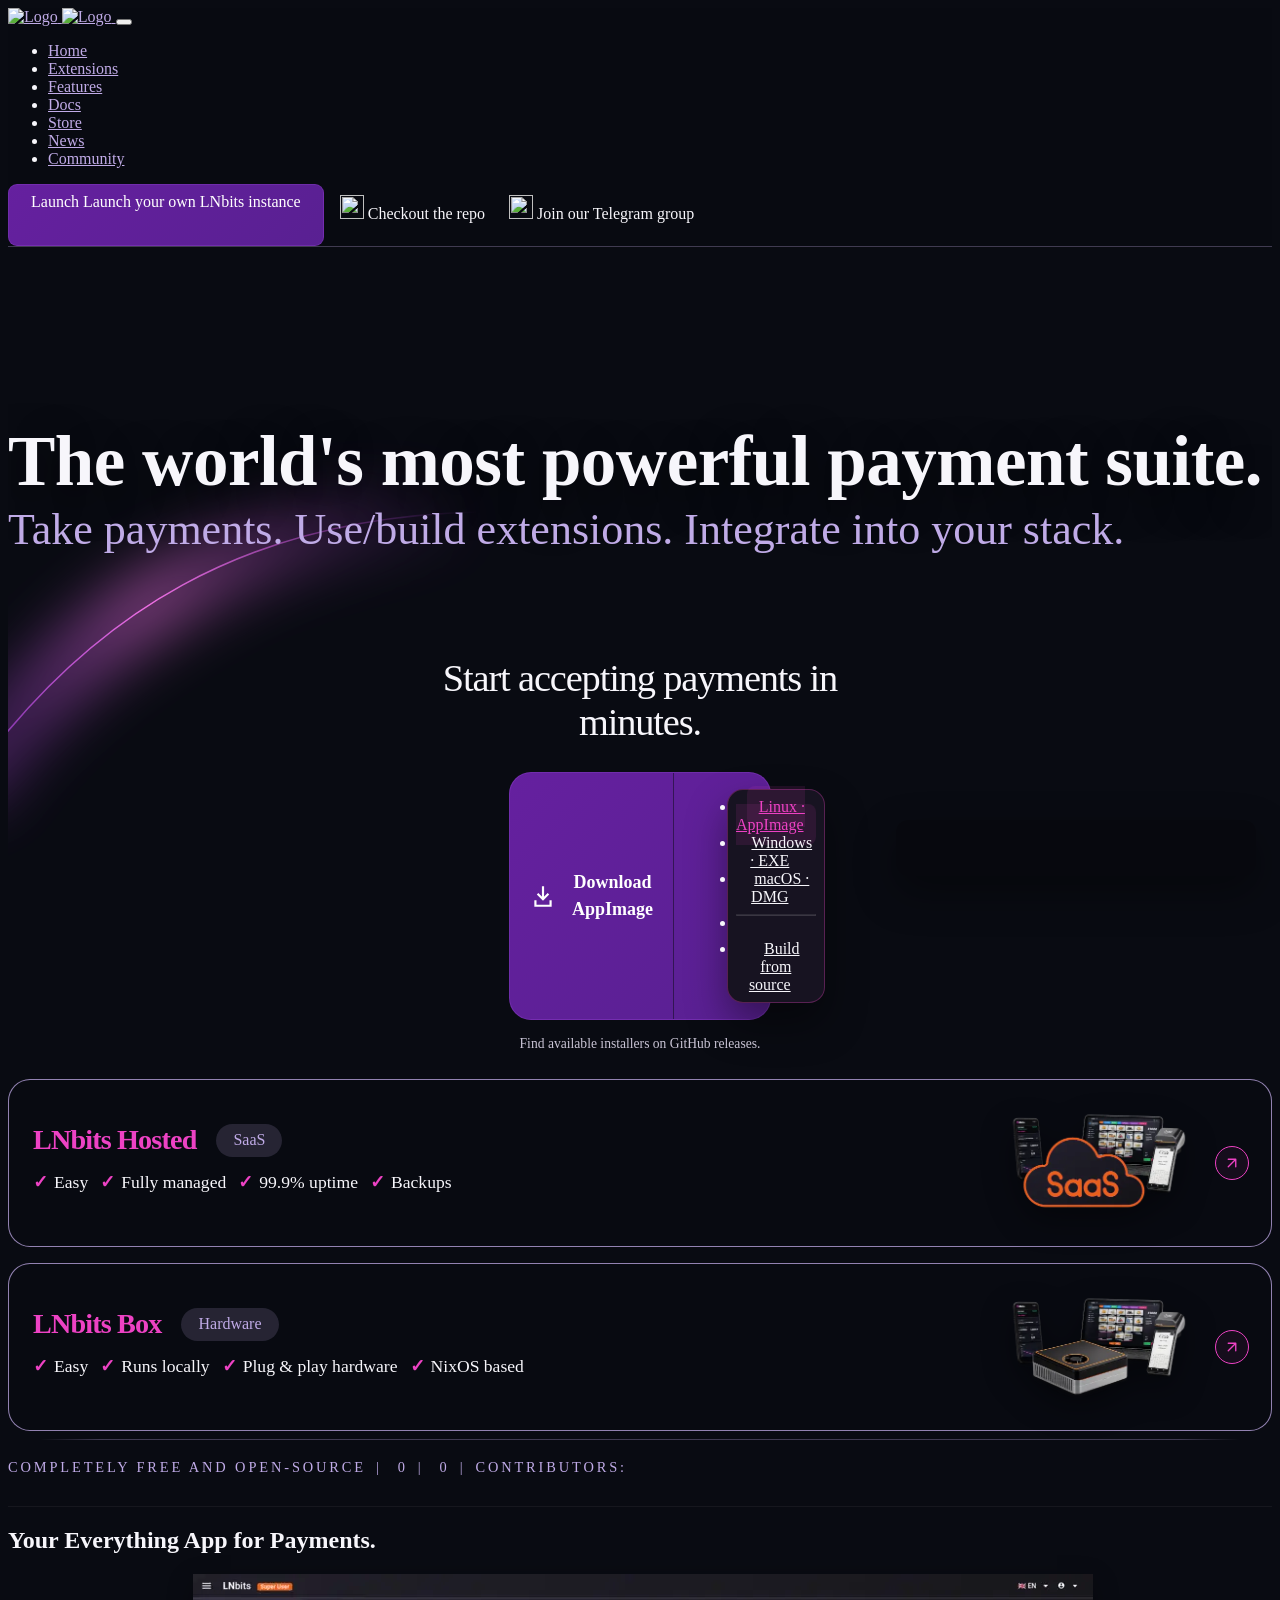
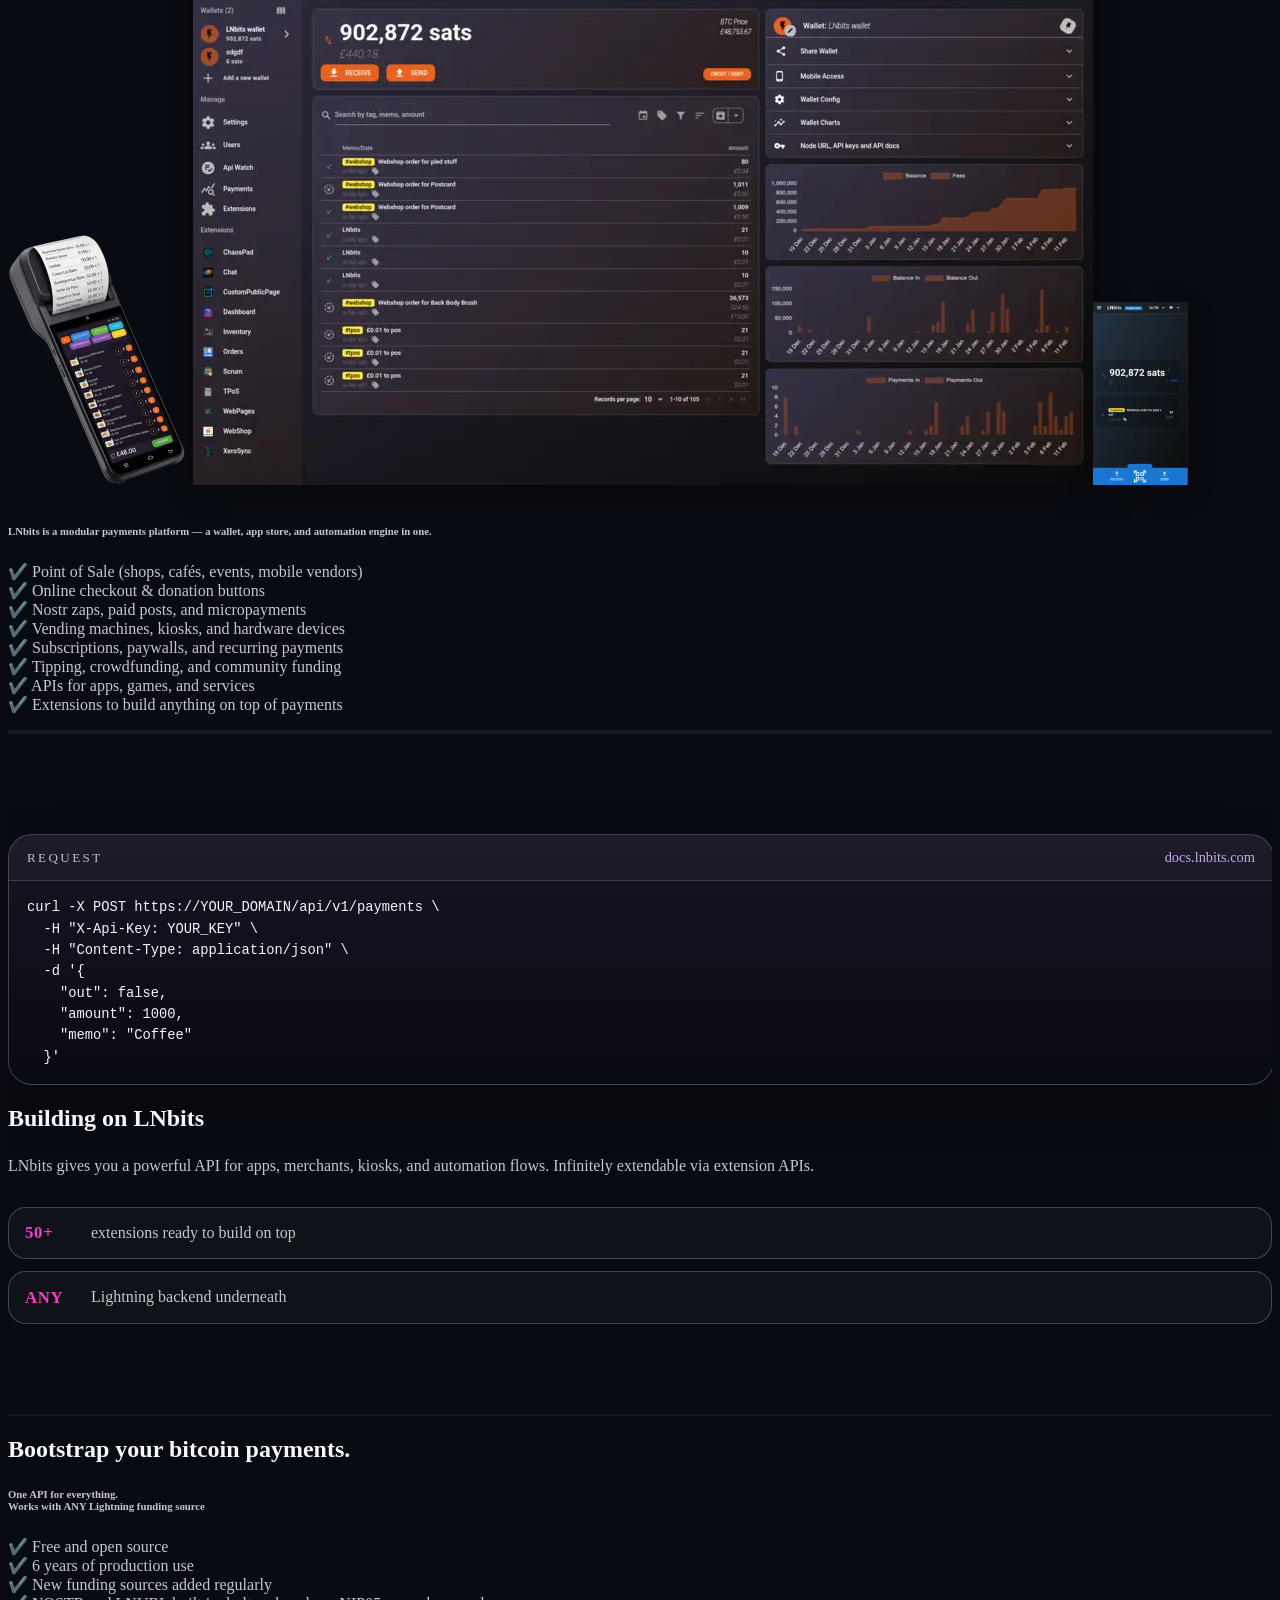
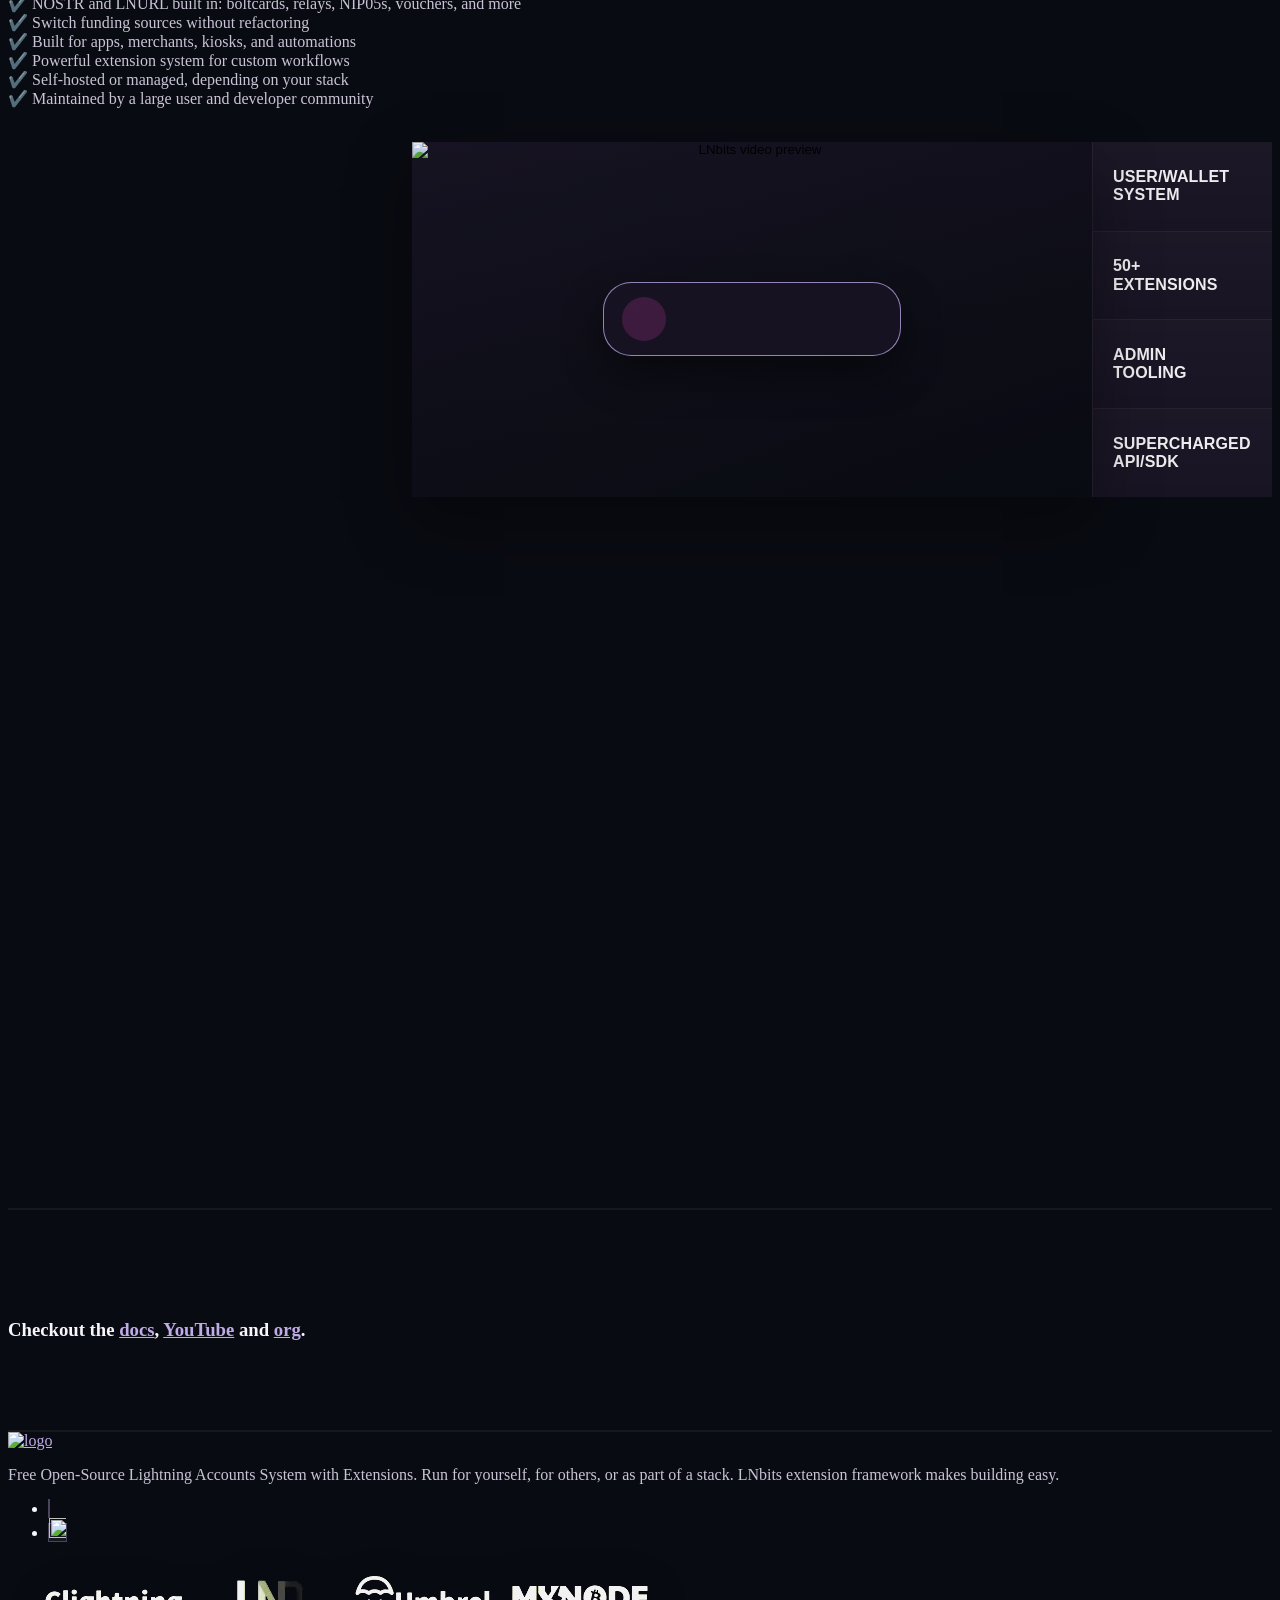
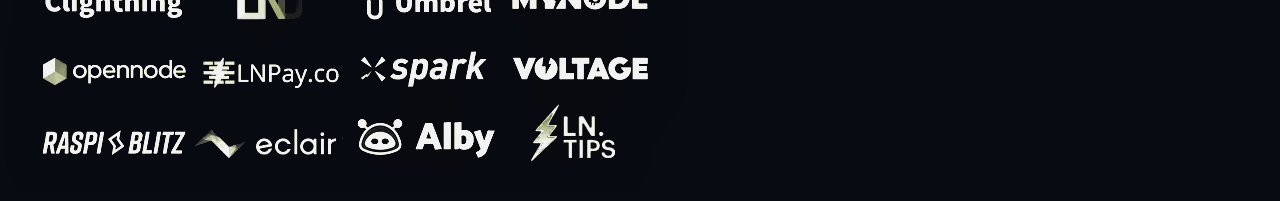
==== commit fc4ca8d9: "fix: ui tweak" ====
--- a/index.html
+++ b/index.html
@@ -267,7 +267,10 @@
                       href="https://my.lnbits.com"
                       rel="noopener noreferrer"
                     >
-                      <span class="ln-landing-product__title" data-i18n="products.saas.title">LNbits Hosted</span>
+                      <span class="ln-landing-product__heading">
+                        <span class="ln-landing-product__title" data-i18n="products.saas.title">LNbits Hosted</span>
+                        <span class="ln-landing-product__badge" data-i18n="products.saas.badge">SaaS</span>
+                      </span>
                       <ul class="ln-landing-product__bullets">
                         <li data-i18n="products.saas.bullet1">Easy</li>
                         <li data-i18n="products.saas.bullet2">Fully managed</li>
@@ -297,7 +300,10 @@
                       href="https://shop.lnbits.com/product/lnbitsbox"
                       rel="noopener noreferrer"
                     >
-                      <span class="ln-landing-product__title" data-i18n="products.box.title">LNbits Box</span>
+                      <span class="ln-landing-product__heading">
+                        <span class="ln-landing-product__title" data-i18n="products.box.title">LNbits Box</span>
+                        <span class="ln-landing-product__badge" data-i18n="products.box.badge">Hardware</span>
+                      </span>
                       <ul class="ln-landing-product__bullets">
                         <li data-i18n="products.box.bullet1">Easy</li>
                         <li data-i18n="products.box.bullet2">Runs locally</li>
@@ -612,23 +618,11 @@
         </div>
       </div>
 
-      <div class="shape">
-        <img src="assets/images/faq/shape.svg" alt="shape" width="1440" height="886" loading="lazy" decoding="async" />
-      </div>
     </section>
   <!-- ====== FAQ End ====== -->
 
   <!-- ====== Footer Start ====== -->
   <footer class="ud-footer">
-    <div class="shape shape-1">
-      <img src="assets/images/footer/shape-1.png" alt="shape" width="570" height="492" loading="lazy" decoding="async" />
-    </div>
-    <div class="shape shape-2">
-      <img src="assets/images/footer/shape-2.png" alt="shape" width="102" height="102" loading="lazy" decoding="async" />
-    </div>
-    <div class="shape shape-3">
-      <img src="assets/images/footer/shape-3.png" alt="shape" width="372" height="264" loading="lazy" decoding="async" />
-    </div>
     <div class="ud-footer-widgets">
       <div class="container">
         <div class="row">
--- a/assets/css/lnbits.css
+++ b/assets/css/lnbits.css
@@ -3,12 +3,12 @@
 }
 
 a {
-    color: rgb(255, 30, 230);
+    color: var(--ln-lavender);
     transition: color 0.3s ease-in-out;
 }
 
 a:hover, a:focus {
-    color: #2b2b2b;
+    color: #ffffff;
 }
 
 .ln-extensions-row {
@@ -52,8 +52,8 @@
   gap: 10px;
   padding: 8px 10px;
   border-radius: 10px;
-  border: 1px solid rgba(255, 255, 255, 0.12);
-  background: rgba(9, 11, 18, 0.72);
+  border: 1px solid rgba(var(--ln-lavender-rgb), 0.3);
+  background: rgba(24, 20, 36, 0.72);
   box-shadow: 0 10px 22px rgba(0, 0, 0, 0.35);
   color: var(--ln-text);
   text-decoration: none;
@@ -63,8 +63,8 @@
 .ln-extension-card:hover,
 .ln-extension-card:focus {
   transform: translateY(-4px);
-  border-color: rgba(255, 30, 230, 0.6);
-  box-shadow: 0 14px 28px rgba(255, 30, 230, 0.18);
+  border-color: rgba(var(--ln-accent-rgb), 0.6);
+  box-shadow: 0 14px 28px rgba(var(--ln-accent-rgb), 0.18);
   color: var(--ln-text);
 }
 
@@ -127,13 +127,13 @@
 @media only screen and (min-width: 768px) and (max-width: 991px), 
        only screen and (max-width: 767px) {
     .navbar-collapse.collapse.show {
-        background-color: var(--q-dark-page);
+        background-color: var(--ln-bg);
     }
 }
 
 @media only screen and (min-width: 768px) and (max-width: 991px), (max-width: 767px){
     .navbar-nav .nav-item:hover > a {
-        color: rgb(255, 30, 230);
+        color: var(--ln-accent);
         opacity: 1;
     }
 }
@@ -183,36 +183,37 @@
 }
 
 :root {
-  --ln-pink: #ff1ee6;
-  --ln-purple: #7b2cff;
-  --ln-cyan: #27d7ff;
-  --ln-bg: #0a0b12;
-  --ln-panel: rgba(12, 14, 24, 0.88);
-  --ln-border: rgba(255, 255, 255, 0.08);
-  --ln-text: #f0f3ff;
-  --ln-muted: #c3c9d9;
-  --body-color: #c3c9d9;
-  --heading-color: #f6f8ff;
+  --ln-pink: #ed42c4;
+  --ln-purple: #6723a6;
+  --ln-accent: var(--ln-pink);
+  --ln-accent-rgb: 237, 66, 196;
+  --ln-accent-border: rgba(var(--ln-lavender-rgb), 0.75);
+  --ln-button-bg: linear-gradient(135deg, #65209f, #592092);
+  --ln-bg: #090b12;
+  --ln-panel: rgba(22, 19, 33, 0.9);
+  --ln-border: rgba(var(--ln-lavender-rgb), 0.3);
+  --ln-text: #f7f6fb;
+  --ln-muted: #c9c4d5;
+  --body-color: var(--ln-muted);
+  --heading-color: var(--ln-text);
+  --ln-lavender: #c0abe7;
+  --ln-lavender-rgb: 192, 171, 231;
 }
 
 body.body--dark {
-  background:
-    radial-gradient(1200px 600px at 10% -20%, rgba(255, 30, 230, 0.25), transparent 60%),
-    radial-gradient(900px 500px at 95% 10%, rgba(39, 215, 255, 0.22), transparent 55%),
-    radial-gradient(800px 500px at 20% 90%, rgba(123, 44, 255, 0.25), transparent 60%),
-    var(--ln-bg);
+  background: var(--ln-bg);
   color: var(--ln-text);
 }
 
 .ud-header {
-  background: rgba(7, 8, 14, 0.7);
+  background: rgba(9, 11, 18, 0.94);
   border-bottom: 1px solid var(--ln-border);
   backdrop-filter: blur(14px);
 }
 
 .navbar-brand img,
 .ud-footer .ud-footer-logo img {
-  filter: drop-shadow(0 0 18px rgba(255, 30, 230, 0.35));
+  filter: none;
 }
 
 .ln-brand-logo {
@@ -233,7 +234,7 @@
 .ud-hero {
   position: relative;
   overflow: hidden;
-  background: #000;
+  background: var(--ln-bg);
   animation: none;
   padding: 118px 0 8px;
   flex: 1 0 auto;
@@ -255,7 +256,7 @@
 
 .ln-hero-intro {
   width: 100%;
-  max-width: 1280px;
+  max-width: 1440px;
   margin: 0 auto 78px;
 }
 
@@ -271,6 +272,7 @@
   font-size: var(--ln-hero-desc-size, 2.5rem);
   line-height: 1.08;
   white-space: nowrap;
+  color: var(--ln-lavender);
 }
 
 .ln-download {
@@ -291,13 +293,14 @@
 
 .ln-download__control {
   display: flex;
-  width: fit-content;
+  width: 260px;
   max-width: 100%;
   margin-inline: auto;
   direction: ltr;
-  border-radius: 16px;
-  background: linear-gradient(135deg, var(--ln-pink), var(--ln-purple));
-  box-shadow: 0 12px 30px rgba(255, 30, 230, 0.25);
+  border: 1px solid rgba(155, 78, 218, 0.3);
+  border-radius: 22px;
+  background: var(--ln-button-bg);
+  box-shadow: none;
 }
 
 .ln-download__button,
@@ -305,30 +308,38 @@
   display: flex;
   align-items: center;
   justify-content: center;
-  min-height: 48px;
-  color: #0b0c11;
+  min-height: 76px;
+  color: #ffffff;
   background: transparent;
   border: 0;
   font: inherit;
   font-weight: 700;
   text-decoration: none;
+  font-size: 18px;
 }
 
 .ln-download__button {
   flex: 1;
-  gap: 8px;
-  padding: 10px 16px;
-  border-radius: 16px 0 0 16px;
+  gap: 16px;
+  padding: 10px 20px;
+  border-radius: 22px 0 0 22px;
+}
+
+.ln-download__button span {
+    max-width: 124px;
+    line-height: 1.5;
 }
 
 .ln-download__button svg {
   flex-shrink: 0;
+  width: 26px;
+  height: 26px;
 }
 
 .ln-download__toggle {
-  flex: 0 0 40px;
-  border-left: 1px solid rgba(11, 12, 17, 0.25);
-  border-radius: 0 16px 16px 0;
+  flex: 0 0 54px;
+  border-left: 1px solid rgba(9, 11, 18, 0.5);
+  border-radius: 0 22px 22px 0;
 }
 
 .ln-download__toggle::after {
@@ -337,7 +348,7 @@
 
 .ln-download__button:hover,
 .ln-download__toggle:hover {
-  color: #0b0c11;
+  color: #ffffff;
   background: rgba(255, 255, 255, 0.15);
 }
 
@@ -350,9 +361,9 @@
 .ln-download__menu {
   width: 100%;
   padding: 8px;
-  border: 1px solid rgba(255, 30, 230, 0.3);
+  border: 1px solid rgba(var(--ln-accent-rgb), 0.3);
   border-radius: 16px;
-  background: #1c1b2a;
+  background: #171321;
   box-shadow: 0 20px 40px rgba(0, 0, 0, 0.4);
 }
 
@@ -366,8 +377,8 @@
 .ln-download__menu .dropdown-item:hover,
 .ln-download__menu .dropdown-item:focus,
 .ln-download__menu .dropdown-item.active {
-  color: var(--ln-pink);
-  background: rgba(255, 30, 230, 0.1);
+  color: var(--ln-accent);
+  background: rgba(var(--ln-accent-rgb), 0.1);
 }
 
 .ln-download__menu .dropdown-divider {
@@ -400,10 +411,10 @@
   padding: 18px 24px;
   color: var(--ln-text);
   text-decoration: none;
-  border: 1px solid var(--ln-pink);
+  border: 1px solid var(--ln-accent-border);
   border-radius: 22px;
-  background: #000;
-  box-shadow: 0 12px 30px rgba(0, 0, 0, 0.2);
+  background: rgba(9, 11, 18, 0.8);
+  box-shadow: none;
   transition: transform 0.2s ease, border-color 0.2s ease, box-shadow 0.2s ease;
 }
 
@@ -411,11 +422,12 @@
 .ln-landing-product:focus-visible {
   color: var(--ln-text);
   transform: translateY(-3px);
-  box-shadow: 0 16px 32px rgba(0, 0, 0, 0.3);
+  box-shadow: 0 8px 32px rgba(103, 35, 166, 0.16);
+  border-color: var(--ln-lavender);
 }
 
 .ln-landing-product:focus-visible {
-  outline: 2px solid var(--ln-pink);
+  outline: 2px solid var(--ln-accent);
   outline-offset: 4px;
 }
 
@@ -443,8 +455,6 @@
 }
 
 .ln-landing-product__title {
-  grid-area: title;
-  align-self: end;
   margin: 0;
   color: var(--ln-pink);
   font-size: clamp(1.5rem, 2.2vw, 1.9rem);
@@ -464,7 +474,7 @@
   margin: 0;
   padding: 0;
   text-align: start;
-  color: var(--ln-muted);
+  color: var(--ln-text);
   font-size: 1.1rem;
   line-height: 1.5;
 }
@@ -478,7 +488,7 @@
 .ln-landing-product__bullets li::before {
   content: "✓";
   flex-shrink: 0;
-  color: var(--ln-pink);
+  color: var(--ln-accent);
   font-weight: 700;
 }
 
@@ -489,17 +499,17 @@
   place-items: center;
   width: 32px;
   height: 32px;
-  border: 1px solid rgba(255, 30, 230, 0.25);
+  border: 1px solid var(--ln-accent);
   border-radius: 50%;
-  color: var(--ln-pink);
-  background: rgba(255, 30, 230, 0.06);
+  color: var(--ln-accent);
+  background: rgba(var(--ln-accent-rgb), 0.06);
   transition: background 0.2s ease, color 0.2s ease;
 }
 
 .ln-landing-product:hover .ln-landing-product__action,
 .ln-landing-product:focus-visible .ln-landing-product__action {
   color: #0b0c11;
-  background: var(--ln-pink);
+  background: var(--ln-accent);
 }
 
 @media (max-width: 575px) {
@@ -512,10 +522,6 @@
     border-radius: 18px;
   }
 
-  .ln-landing-product__title {
-    align-self: center;
-  }
-
   .ln-landing-product__visual {
     min-height: 76px;
   }
@@ -544,10 +550,14 @@
 }
 
 .ln-btn-primary {
-  background: linear-gradient(135deg, var(--ln-pink), var(--ln-purple));
-  color: #0b0c11 !important;
-  box-shadow: 0 12px 30px rgba(255, 30, 230, 0.25);
-  border: none;
+  background: var(--ln-button-bg);
+  color: #ffffff !important;
+  box-shadow: none;
+  border: 1px solid rgba(155, 78, 218, 0.3);
+  padding: 8px 22px;
+  min-height: 44px;
+  border-radius: 9px;
+  font-size: 16px;
 }
 
 .ln-btn-primary:hover,
@@ -556,9 +566,9 @@
 }
 
 .ln-btn-outline {
-  border: 1px solid rgba(255, 255, 255, 0.45) !important;
+  border: 1px solid var(--ln-accent-border) !important;
   color: var(--ln-text) !important;
-  background: rgba(12, 14, 24, 0.3) !important;
+  background: rgba(24, 20, 36, 0.3) !important;
   backdrop-filter: blur(8px);
 }
 
@@ -588,7 +598,7 @@
 .ln-lang-qselect .q-field__control {
   border: none;
   border-radius: 999px;
-  background: rgba(12, 14, 24, 0.3);
+  background: rgba(24, 20, 36, 0.3);
   min-height: 36px;
   padding: 0 8px 0 14px;
   color: var(--ln-text);
@@ -613,7 +623,7 @@
 }
 
 .ln-lang-popup {
-  background: rgba(12, 14, 24, 0.96);
+  background: rgba(24, 20, 36, 0.96);
   color: var(--ln-text);
   border: 1px solid rgba(255, 255, 255, 0.08);
 }
@@ -623,9 +633,9 @@
 }
 
 .ln-btn-outline:hover {
-  border-color: var(--ln-pink) !important;
+  border-color: var(--ln-accent) !important;
   color: #ffffff !important;
-  box-shadow: 0 12px 24px rgba(255, 30, 230, 0.2);
+  box-shadow: 0 12px 24px rgba(var(--ln-accent-rgb), 0.2);
 }
 
 @media only screen and (max-width: 991px) {
@@ -704,10 +714,7 @@
     justify-content: flex-start;
     gap: 24px;
     overflow-y: auto;
-    background:
-      radial-gradient(circle at top right, rgba(255, 30, 230, 0.12), transparent 30%),
-      radial-gradient(circle at left 18%, rgba(39, 215, 255, 0.08), transparent 24%),
-      rgba(6, 8, 14, 0.995);
+    background: var(--ln-bg);
     backdrop-filter: blur(24px);
     border-radius: 0;
     box-shadow: none;
@@ -814,34 +821,18 @@
 .ln-section {
   position: relative;
   overflow: hidden;
-  background: var(--ln-section-bg, linear-gradient(180deg, rgba(10, 12, 22, 0.8), rgba(8, 9, 16, 0.95)));
+  background: var(--ln-bg);
   border-top: 1px solid rgba(255, 255, 255, 0.05);
   border-bottom: 1px solid rgba(255, 255, 255, 0.05);
   color: var(--ln-text);
 }
 
-.ln-section::before {
-  content: "";
-  position: absolute;
-  inset: -30% 0;
-  background: var(--ln-section-glow, none);
-  opacity: 0.7;
-  pointer-events: none;
-  mix-blend-mode: screen;
-}
 
 .ln-section > .container {
   position: relative;
   z-index: 1;
 }
 
-.ln-section--devices {
-  --ln-section-bg: linear-gradient(160deg, rgba(12, 16, 30, 0.95), rgba(8, 10, 18, 0.9));
-  --ln-section-glow:
-    radial-gradient(600px 280px at 20% 20%, rgba(39, 215, 255, 0.18), transparent 60%),
-    radial-gradient(500px 260px at 85% 70%, rgba(123, 44, 255, 0.2), transparent 62%);
-}
-
 .ln-device-showcase,
 .ln-device-showcase__row {
   display: flex;
@@ -856,7 +847,7 @@
 .ln-device-showcase__desktop,
 .ln-device-showcase__wallet {
   height: auto;
-  box-shadow: 0 0 10px #483c49;
+  box-shadow: 0 8px 24px rgba(0, 0, 0, 0.3);
 }
 
 .ln-device-showcase__wallet {
@@ -864,10 +855,6 @@
 }
 
 .ln-section--extensions {
-  --ln-section-bg: linear-gradient(170deg, rgba(10, 11, 20, 0.95), rgba(9, 12, 24, 0.9));
-  --ln-section-glow:
-    radial-gradient(620px 320px at 70% 25%, rgba(255, 30, 230, 0.16), transparent 65%),
-    radial-gradient(520px 280px at 15% 80%, rgba(39, 215, 255, 0.14), transparent 62%);
   --ln-section-pad: 120px;
 }
 
@@ -875,13 +862,6 @@
   .ln-section--extensions {
     --ln-section-pad: 80px;
   }
-}
-
-.ln-section--bootstrap {
-  --ln-section-bg: linear-gradient(160deg, rgba(9, 12, 22, 0.96), rgba(7, 9, 16, 0.92));
-  --ln-section-glow:
-    radial-gradient(680px 320px at 10% 20%, rgba(123, 44, 255, 0.2), transparent 65%),
-    radial-gradient(520px 260px at 85% 65%, rgba(255, 30, 230, 0.14), transparent 62%);
 }
 
 .ln-bootstrap-copy {
@@ -911,7 +891,7 @@
   padding: 0;
   border: 0;
   border-radius: 0;
-  background: linear-gradient(160deg, rgba(29, 19, 39, 0.96), rgba(15, 12, 23, 0.98));
+  background: linear-gradient(160deg, rgba(24, 20, 36, 0.96), rgba(9, 11, 18, 0.98));
   overflow: hidden;
   box-shadow: 0 24px 60px rgba(0, 0, 0, 0.35);
 }
@@ -931,9 +911,7 @@
 .ln-bootstrap-showcase__screen {
   position: absolute;
   inset: 0;
-  background:
-    linear-gradient(180deg, rgba(7, 8, 14, 0.06), rgba(7, 8, 14, 0.42)),
-    radial-gradient(circle at 50% 45%, rgba(255, 30, 230, 0.08), transparent 44%);
+  background: linear-gradient(180deg, rgba(9, 11, 18, 0.06), rgba(9, 11, 18, 0.42));
   pointer-events: none;
 }
 
@@ -947,10 +925,10 @@
   gap: 14px;
   min-width: min(78%, 260px);
   padding: 14px 18px;
-  border: 1px solid rgba(255, 30, 230, 0.82);
+  border: 1px solid var(--ln-accent-border);
   border-radius: 28px;
-  background: rgba(17, 14, 24, 0.88);
-  color: var(--ln-pink);
+  background: rgba(24, 20, 36, 0.88);
+  color: var(--ln-lavender);
   box-shadow: 0 18px 40px rgba(0, 0, 0, 0.45);
   text-align: left;
 }
@@ -962,7 +940,7 @@
   width: 44px;
   height: 44px;
   border-radius: 999px;
-  background: rgba(255, 30, 230, 0.18);
+  background: rgba(var(--ln-accent-rgb), 0.18);
   flex: 0 0 44px;
 }
 
@@ -992,7 +970,7 @@
   gap: 0;
   height: 100%;
   align-self: stretch;
-  background: rgba(18, 14, 26, 0.92);
+  background: rgba(24, 20, 36, 0.92);
 }
 
 .ln-bootstrap-tile {
@@ -1009,7 +987,7 @@
   border-top: 1px solid rgba(255, 255, 255, 0.06);
   background:
     linear-gradient(180deg, rgba(255, 255, 255, 0.015), rgba(255, 255, 255, 0)),
-    rgba(24, 18, 34, 0.96);
+    rgba(24, 20, 36, 0.96);
   color: rgba(255, 255, 255, 0.92);
   text-align: left;
   text-transform: uppercase;
@@ -1025,10 +1003,10 @@
 .ln-bootstrap-tile:focus-visible,
 .ln-bootstrap-tile.is-active {
   background:
-    linear-gradient(180deg, rgba(255, 30, 230, 0.08), rgba(255, 30, 230, 0.02)),
-    rgba(31, 23, 44, 0.98);
+    linear-gradient(180deg, rgba(var(--ln-accent-rgb), 0.08), rgba(var(--ln-accent-rgb), 0.02)),
+    rgba(40, 27, 58, 0.98);
   color: #ffffff;
-  box-shadow: inset 3px 0 0 var(--ln-pink);
+  box-shadow: inset 3px 0 0 var(--ln-accent);
   transform: none;
 }
 
@@ -1041,10 +1019,6 @@
 }
 
 .ln-section--demo {
-  --ln-section-bg: linear-gradient(162deg, rgba(11, 14, 25, 0.97), rgba(7, 9, 16, 0.95));
-  --ln-section-glow:
-    radial-gradient(640px 300px at 12% 15%, rgba(39, 215, 255, 0.14), transparent 62%),
-    radial-gradient(540px 260px at 86% 75%, rgba(255, 30, 230, 0.14), transparent 62%);
   padding-top: 100px;
   padding-bottom: 90px;
 }
@@ -1083,7 +1057,7 @@
   align-items: center;
   gap: 14px;
   padding: 14px 16px;
-  border: 1px solid rgba(255, 255, 255, 0.08);
+  border: 1px solid rgba(var(--ln-lavender-rgb), 0.3);
   border-radius: 18px;
   background: rgba(255, 255, 255, 0.03);
 }
@@ -1102,16 +1076,16 @@
 
 .ln-demo-shell {
   width: 100%;
-  border: 1px solid rgba(255, 255, 255, 0.08);
+  border: 1px solid rgba(var(--ln-lavender-rgb), 0.3);
   border-radius: 24px;
   overflow: hidden;
-  background: linear-gradient(180deg, rgba(12, 14, 24, 0.98), rgba(8, 9, 16, 0.96));
+  background: linear-gradient(180deg, rgba(24, 20, 36, 0.98), rgba(9, 11, 18, 0.96));
   box-shadow: 0 20px 48px rgba(0, 0, 0, 0.32);
 }
 
 .ln-demo-shell__top {
   padding: 14px 18px;
-  border-bottom: 1px solid rgba(255, 255, 255, 0.08);
+  border-bottom: 1px solid rgba(var(--ln-lavender-rgb), 0.22);
   background: rgba(255, 255, 255, 0.03);
   color: rgba(255, 255, 255, 0.72);
   font-size: 0.82rem;
@@ -1124,7 +1098,7 @@
 }
 
 .ln-demo-shell__link {
-  color: var(--ln-pink);
+  color: var(--ln-lavender);
   letter-spacing: normal;
   text-transform: none;
   font-size: 0.9rem;
@@ -1152,10 +1126,6 @@
 }
 
 .ln-section--connect {
-  --ln-section-bg: linear-gradient(165deg, rgba(8, 10, 18, 0.96), rgba(6, 7, 13, 0.95));
-  --ln-section-glow:
-    radial-gradient(640px 320px at 15% 25%, rgba(255, 30, 230, 0.18), transparent 65%),
-    radial-gradient(520px 260px at 90% 70%, rgba(39, 215, 255, 0.12), transparent 62%);
   padding-top: 90px;
   padding-bottom: 70px;
 }
@@ -1169,21 +1139,18 @@
 }
 
 .ud-footer {
-  background:
-    radial-gradient(900px 500px at 15% 0%, rgba(255, 30, 230, 0.22), transparent 60%),
-    radial-gradient(800px 480px at 85% 20%, rgba(39, 215, 255, 0.18), transparent 60%),
-    #080910;
+  background: var(--ln-bg);
   border-top: 1px solid rgba(255, 255, 255, 0.05);
 }
 
 .ud-widget-socials a {
   background: rgba(255, 255, 255, 0.06);
-  border: 1px solid rgba(255, 255, 255, 0.08);
+  border: 1px solid rgba(var(--ln-lavender-rgb), 0.3);
 }
 
 .ud-widget-socials a:hover {
-  border-color: var(--ln-pink);
-  box-shadow: 0 8px 20px rgba(255, 30, 230, 0.2);
+  border-color: var(--ln-accent);
+  box-shadow: 0 8px 20px rgba(var(--ln-accent-rgb), 0.2);
 }
 
 .ln-funding-logos {
@@ -1218,9 +1185,9 @@
 .ln-contrib-strip {
   position: relative;
   padding: 20px 0 18px;
-  background: linear-gradient(180deg, rgba(6, 8, 14, 0.98), rgba(10, 12, 22, 0.92));
-  border-top: 1px solid rgba(255, 255, 255, 0.05);
-  border-bottom: 1px solid rgba(255, 255, 255, 0.05);
+  background: var(--ln-bg);
+  border-top: 0;
+  border-bottom: 0;
   overflow: hidden;
   flex: 0 0 auto;
 }
@@ -1229,7 +1196,7 @@
   font-size: 0.9rem;
   letter-spacing: 0.2em;
   text-transform: uppercase;
-  color: rgba(255, 255, 255, 0.6);
+  color: var(--ln-lavender);
   margin-bottom: 12px;
 }
 
@@ -1271,12 +1238,12 @@
 
 .ln-contrib-marquee::before {
   left: 0;
-  background: linear-gradient(90deg, rgba(6, 8, 14, 1), rgba(6, 8, 14, 0));
+  background: linear-gradient(90deg, var(--ln-bg), transparent);
 }
 
 .ln-contrib-marquee::after {
   right: 0;
-  background: linear-gradient(270deg, rgba(6, 8, 14, 1), rgba(6, 8, 14, 0));
+  background: linear-gradient(270deg, var(--ln-bg), transparent);
 }
 
 .ln-contrib-track {
@@ -1301,7 +1268,7 @@
 
 .ln-contrib-link:hover .ln-contrib-avatar {
   transform: translateY(-2px) scale(1.03);
-  border-color: var(--ln-pink);
+  border-color: var(--ln-accent);
 }
 
 @media (max-width: 767px) {
@@ -1430,10 +1397,6 @@
     backdrop-filter: none;
   }
 
-  .ln-section::before {
-    mix-blend-mode: normal;
-    opacity: 0.35;
-  }
 
   .ln-contrib-marquee {
     mask-image: none;
@@ -1450,3 +1413,101 @@
     filter: none;
   }
 }
+
+/* Shared accent states for site controls (the chat extension owns its styling). */
+.ud-header .navbar-nav .nav-item > a:hover,
+.ud-header .navbar-nav .nav-item > a:focus-visible,
+.ud-header .navbar-nav .nav-item > a.active,
+.ud-footer .ud-widget-links a:hover,
+.ud-footer .ud-footer-bottom a:hover {
+  color: var(--ln-accent);
+  opacity: 1;
+}
+
+.ln-btn-primary:hover,
+.ln-btn-primary:focus-visible {
+  box-shadow: inset 0 0 18px rgba(var(--ln-accent-rgb), 0.16), 0 0 16px rgba(var(--ln-accent-rgb), 0.1);
+}
+
+.ln-btn-primary:focus-visible,
+.ln-btn-outline:focus-visible,
+.ln-bootstrap-showcase__player:focus-visible,
+.ln-bootstrap-tile:focus-visible {
+  outline: 2px solid var(--ln-accent);
+  outline-offset: 4px;
+}
+
+
+/* The hero arc is decorative and stays behind all content. */
+.ud-hero::before {
+  content: "";
+  position: absolute;
+  inset: 0;
+  background: url("../images/hero/orbit.svg") no-repeat left top / 900px 800px;
+  pointer-events: none;
+}
+
+.ln-landing-product__heading {
+  grid-area: title;
+  align-self: end;
+  display: flex;
+  align-items: center;
+  flex-wrap: wrap;
+  gap: 10px 20px;
+  min-width: 0;
+}
+
+.ln-landing-product__badge {
+  padding: 6px 17px;
+  border-radius: 999px;
+  background: rgba(var(--ln-lavender-rgb), 0.16);
+  color: var(--ln-lavender);
+  font-size: 1rem;
+  font-weight: 500;
+  line-height: 1.3;
+}
+
+.ud-header .navbar-nav .nav-item > a.active {
+  color: var(--ln-text);
+  text-decoration: underline;
+  text-decoration-color: var(--ln-pink);
+  text-decoration-thickness: 2px;
+  text-underline-offset: 12px;
+}
+
+.ln-contrib-strip::before {
+  content: "";
+  position: absolute;
+  inset: 0 2.5% auto;
+  height: 1px;
+  background: linear-gradient(90deg, transparent, var(--ln-border) 5%, var(--ln-border) 95%, transparent);
+}
+
+@media (min-width: 1600px) {
+  #q-app > .ud-header > .container,
+  .ln-landing-fold .container,
+  .ln-section > .container,
+  .ud-footer-widgets > .container {
+    max-width: 1500px;
+  }
+}
+
+@media (max-width: 767px) {
+  .ud-hero::before {
+    background-position: -180px 40px;
+    background-size: 720px 640px;
+    opacity: 0.4;
+  }
+}
+
+@media (max-width: 575px) {
+  .ln-landing-product__heading {
+    align-self: center;
+    gap: 8px;
+  }
+
+  .ln-landing-product__badge {
+    padding: 4px 12px;
+    font-size: 0.8rem;
+  }
+}
